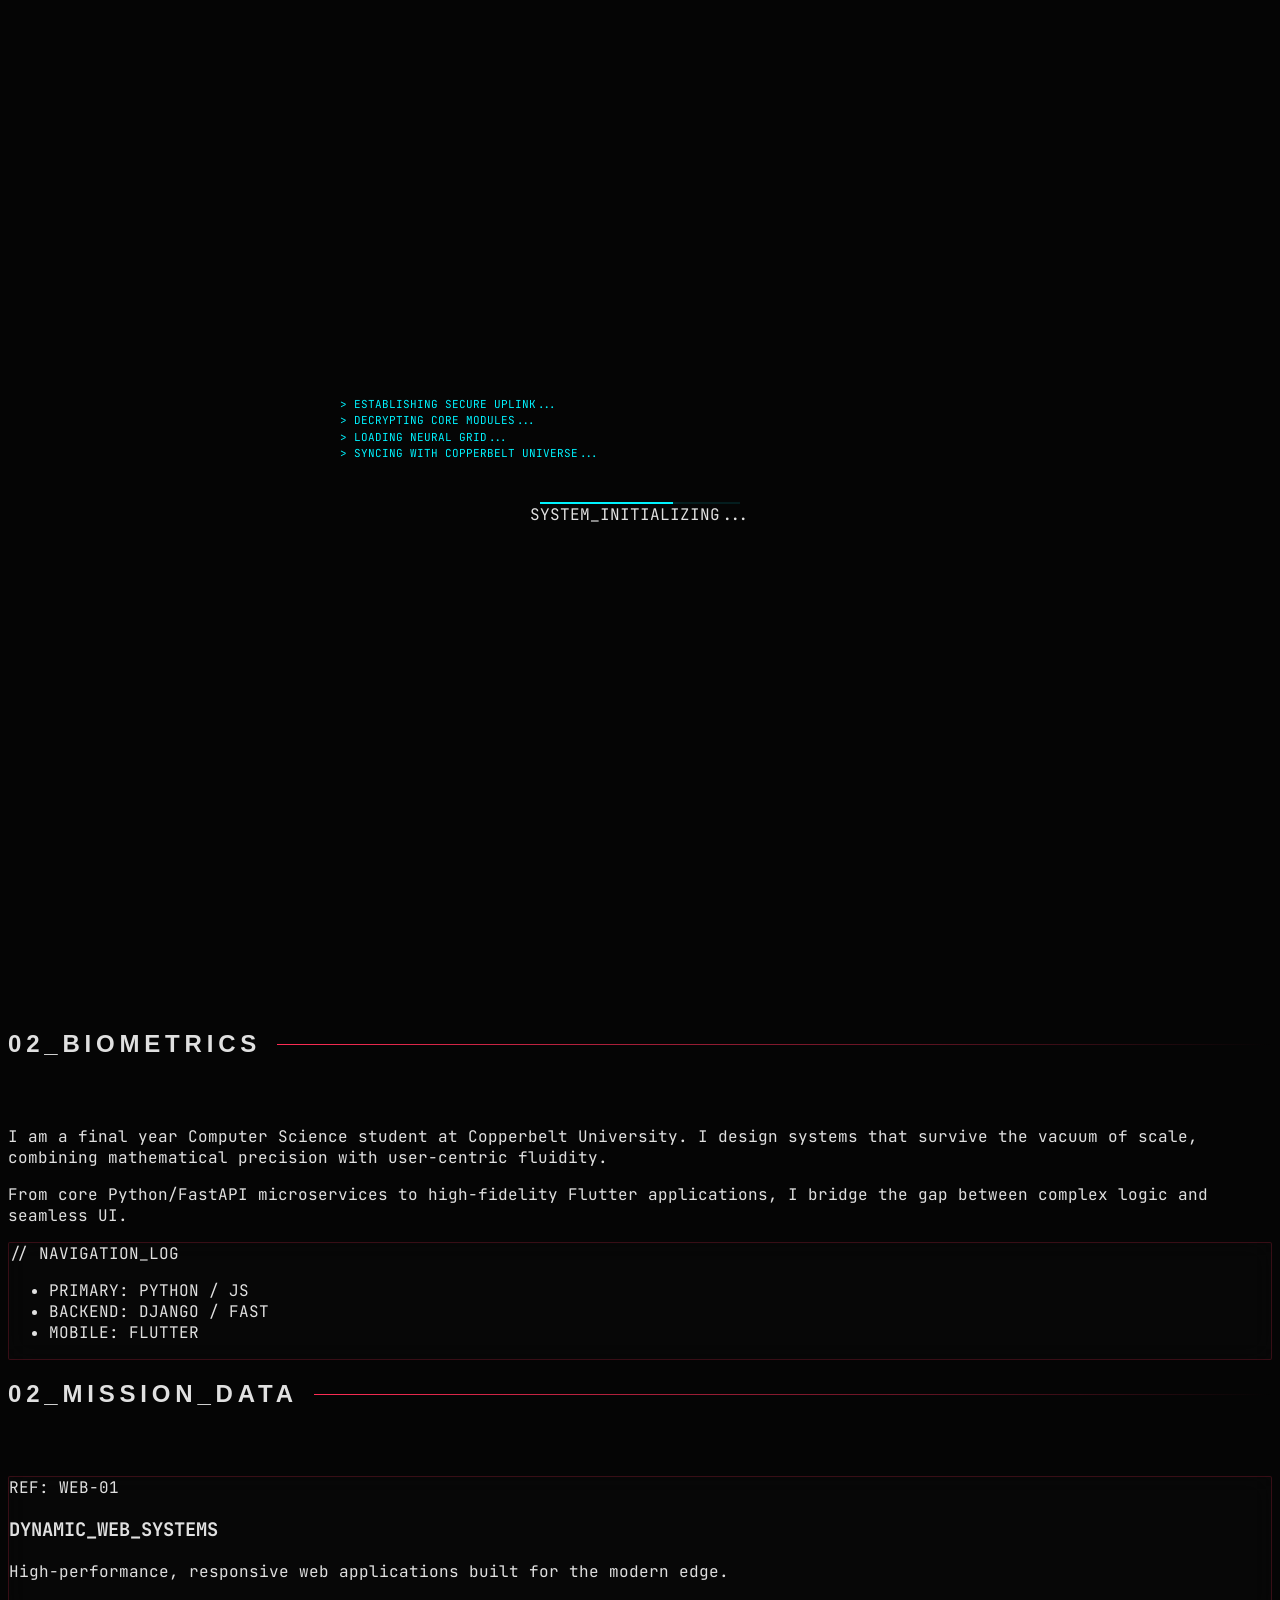
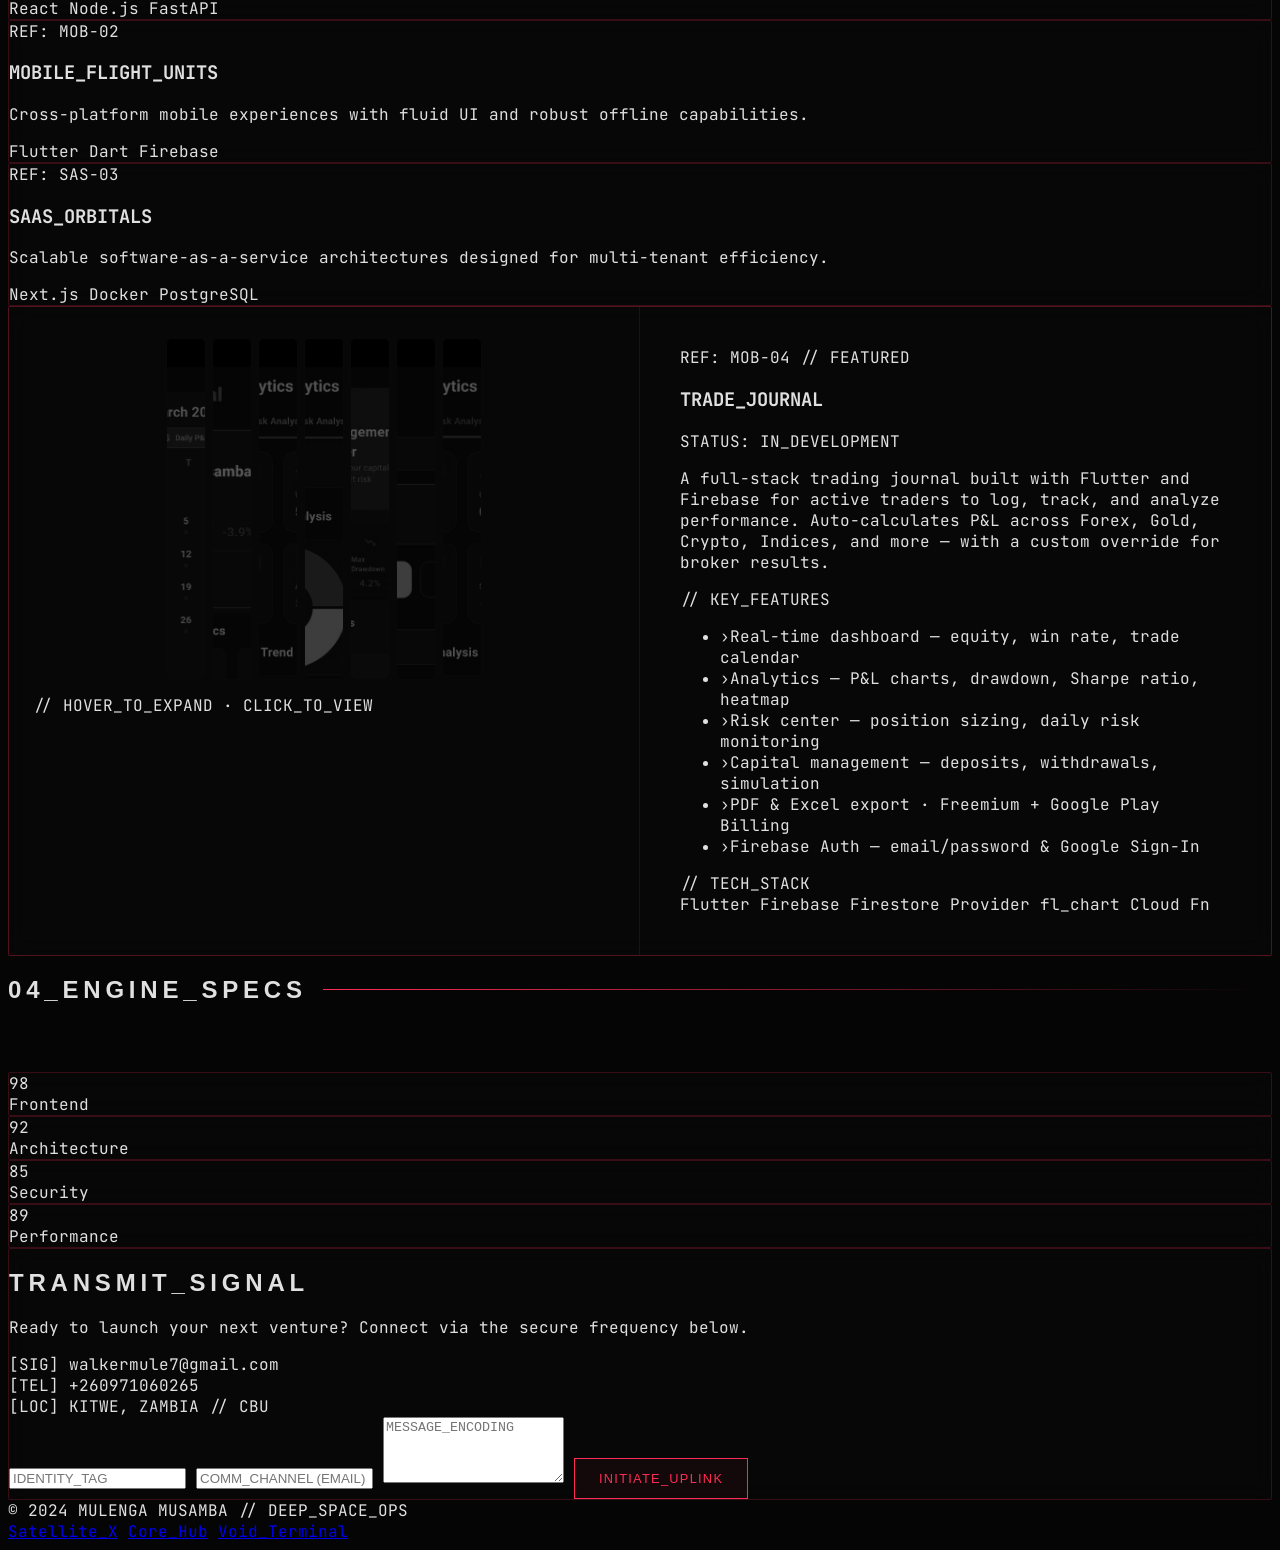
==== index.html @ ce391b97 "updated" ====
<!DOCTYPE html>
<html lang="en">

<head>
    <meta charset="UTF-8">
    <meta name="viewport" content="width=device-width, initial-scale=1.0">
    <title>MULENGA MUSAMBA // PORTFOLIO</title>
    <meta name="description" content="Portfolio of Mulenga Musamba, a Final Year Computer Science Student at Copperbelt University specializing in Web Apps, Mobile Apps, and SaaS.">
    <meta name="keywords" content="Mulenga Musamba, Software Engineer, Copperbelt University, Computer Science, Web Development, Mobile Apps, SaaS, Zambia">
    
    <!-- Open Graph / social sharing -->
    <meta property="og:type" content="website">
    <meta property="og:url" content="https://mulenga-musamba.com/">
    <meta property="og:title" content="MULENGA MUSAMBA // PORTFOLIO">
    <meta property="og:description" content="Final Year CS Student at CBU. Builder of Web Apps, Mobile Apps, and SaaS.">
    <meta property="og:image" content="favicon.png">

    <!-- Favicon -->
    <link rel="icon" type="image/png" href="favicon.png">

    <script src="https://cdn.tailwindcss.com"></script>
    <link
        href="https://fonts.googleapis.com/css2?family=JetBrains+Mono:wght@300;400;700&family=Syncopate:wght@400;700&display=swap"
        rel="stylesheet">
    <!-- Icons -->
    <script src="https://cdnjs.cloudflare.com/ajax/libs/font-awesome/6.4.0/js/all.min.js"></script>
    <link rel="stylesheet" href="styles.css">
</head>

<body class="selection:bg-red-500 selection:text-white">
    <!-- Boot Sequence / Loading Screen -->
    <div id="boot-screen">
        <div class="boot-log" id="boot-log"></div>
        <div class="boot-progress">
            <div class="boot-progress-bar" id="boot-progress-bar"></div>
        </div>
        <div class="text-[10px] text-accent mt-4 tracking-[0.3em] font-bold">SYSTEM_INITIALIZING...</div>
    </div>

    <canvas id="space-canvas"></canvas>
    <div id="mouse-glow"></div>
    <div class="crt-overlay"></div>

    <!-- Layout Container -->
    <div class="flex">

        <!-- Sidebar Navigation -->
        <aside
            class="nav-sidebar fixed left-0 top-0 h-screen w-20 flex flex-col items-center py-12 border-r border-white/5 z-50 bg-black/40 backdrop-blur-md">
            <div class="mb-20 text-accent font-bold text-xl tracking-tighter">MM</div>
            <nav class="flex flex-col gap-12 rotate-[-90deg] origin-center mt-20">
                <a href="#home" class="nav-link active">START</a>
                <a href="#tools" class="nav-link">TECH</a>
                <a href="#about" class="nav-link">INFO</a>
                <a href="#projects" class="nav-link">WORK</a>
                <a href="#contact" class="nav-link">PING</a>
            </nav>
        </aside>

        <!-- Mobile Floating Pill Nav (visible only on small screens) -->
        <nav class="mobile-nav" aria-label="Mobile navigation">
            <a href="#tools" class="mobile-nav-link" aria-label="Tech Stack">TECH</a>
            <a href="#about" class="mobile-nav-link" aria-label="About">INFO</a>
            <a href="#projects" class="mobile-nav-link" aria-label="Projects">WORK</a>
            <a href="#contact" class="mobile-nav-link" aria-label="Contact">PING</a>
        </nav>

        <!-- Main Content -->
        <main class="flex-1 ml-0 md:ml-20 px-6 md:px-20 relative">

            <!-- Hero -->
            <section id="home" class="min-h-screen flex flex-col justify-center max-w-4xl">
                <div class="mb-4 text-accent text-sm tracking-widest animate-pulse-slow font-bold">
                    [ SPACE_ARCHIVE_ESTABLISHED ]
                </div>
                <h1 class="text-5xl md:text-7xl font-bold mb-4 leading-tight glitch-text">
                    MULENGA <br />
                    MUSAMBA
                </h1>
                <h2 class="text-xl md:text-3xl text-accent font-mono mb-10 tracking-[0.3em]">
                    // SOFTWARE ENGINEER
                </h2>
                <p class="text-xl text-gray-400 max-w-xl mb-10 font-light leading-relaxed">
                    Final year <span class="text-white">Computer Science student</span> at Copperbelt University. 
                    Architecting <span class="text-white">robust digital systems</span> across the cosmic void.
                </p>
                <div class="flex flex-wrap gap-6 items-center">
                    <button onclick="warpSpeed()" class="neon-button" aria-label="Warp speed to work section">WARP_TO_WORK</button>
                    <a href="resume.pdf" download class="border border-accent/30 px-6 py-2 text-xs font-bold tracking-widest text-accent hover:bg-accent/10 transition-all" aria-label="Download CV">CV_DOWNLOAD</a>
                    <div class="text-[10px] text-gray-500 font-mono tracking-widest uppercase">
                        Vessel: Voyager-01 <br />
                        Status: Cruising
                    </div>
                </div>
            </section>

            <!-- Tools & Tech Honeycomb Section -->
            <section id="tools" class="py-40">
                <div class="section-header">
                    <h2 class="text-xl">01_TECH_STACK</h2>
                    <div></div>
                </div>

                <div class="honeycomb-container">
                    <div class="honeycomb-grid">
                        <!-- Row 1 -->
                        <div class="hex-item">
                            <div class="hex-content">
                                <i class="fa-solid fa-mobile-screen-button"></i>
                                <span class="hex-label">Flutter</span>
                            </div>
                        </div>
                        <div class="hex-item">
                            <div class="hex-content">
                                <i class="fa-brands fa-python"></i>
                                <span class="hex-label">Python</span>
                            </div>
                        </div>
                        <div class="hex-item">
                            <div class="hex-content">
                                <i class="fa-solid fa-bolt"></i>
                                <span class="hex-label">FastAPI</span>
                            </div>
                        </div>
                        <div class="hex-item">
                            <div class="hex-content">
                                <i class="fa-solid fa-leaf"></i>
                                <span class="hex-label">Django</span>
                            </div>
                        </div>
                        <!-- Row 2 -->
                        <div class="hex-item">
                            <div class="hex-content">
                                <i class="fa-brands fa-js"></i>
                                <span class="hex-label">JS</span>
                            </div>
                        </div>
                        <div class="hex-item">
                            <div class="hex-content">
                                <i class="fa-brands fa-php"></i>
                                <span class="hex-label">PHP</span>
                            </div>
                        </div>
                        <div class="hex-item">
                            <div class="hex-content">
                                <i class="fa-brands fa-java"></i>
                                <span class="hex-label">Java</span>
                            </div>
                        </div>
                        <div class="hex-item">
                            <div class="hex-content">
                                <i class="fa-solid fa-circle-nodes"></i>
                                <span class="hex-label">G_QL</span>
                            </div>
                        </div>
                    </div>
                </div>
            </section>

            <!-- About / Biometrics -->
            <section id="about" class="py-40 max-w-4xl">
                <div class="section-header">
                    <h2 class="text-xl">02_BIOMETRICS</h2>
                    <div></div>
                </div>
                <div class="grid md:grid-cols-2 gap-16">
                    <div class="space-y-8 text-gray-300 text-lg font-light leading-relaxed">
                        <p>
                            I am a <span class="text-accent">final year Computer Science student</span> at Copperbelt University. 
                            I design systems that survive the vacuum of scale, combining mathematical precision 
                            with user-centric fluidity.
                        </p>
                        <p>
                            From core <span class="text-white">Python/FastAPI</span> microservices to high-fidelity 
                            <span class="text-white">Flutter</span> applications, I bridge the gap between complex 
                            logic and seamless UI.
                        </p>
                    </div>
                    <div class="glass-panel p-8 border-l-2 border-accent">
                        <div class="text-xs text-accent mb-6 font-bold tracking-widest">// NAVIGATION_LOG</div>
                        <ul class="space-y-6 font-mono text-xs">
                            <li class="flex justify-between border-b border-white/5 pb-2">
                                <span class="text-gray-500">PRIMARY:</span>
                                <span class="text-white">PYTHON / JS</span>
                            </li>
                            <li class="flex justify-between border-b border-white/5 pb-2">
                                <span class="text-gray-500">BACKEND:</span>
                                <span class="text-accent">DJANGO / FAST</span>
                            </li>
                            <li class="flex justify-between border-b border-white/5 pb-2">
                                <span class="text-gray-500">MOBILE:</span>
                                <span>FLUTTER</span>
                            </li>
                        </ul>
                    </div>
                </div>
            </section>

            <!-- Projects -->
            <section id="projects" class="py-40">
                <div class="section-header">
                    <h2 class="text-xl">02_MISSION_DATA</h2>
                    <div></div>
                </div>
                <div class="grid md:grid-cols-2 lg:grid-cols-3 gap-8">
                    <!-- Project 1: Web Apps -->
                    <div class="glass-panel p-8 group relative overflow-hidden">
                        <div class="absolute -right-4 -top-4 w-24 h-24 bg-accent/5 rounded-full blur-2xl group-hover:bg-accent/20 transition-all"></div>
                        <div class="text-[10px] text-accent font-bold mb-12">REF: WEB-01</div>
                        <h3 class="text-white mb-3 text-xl font-bold tracking-tight">DYNAMIC_WEB_SYSTEMS</h3>
                        <p class="text-sm text-gray-400 mb-8 leading-relaxed">High-performance, responsive web applications built for the modern edge.</p>
                        <div class="flex gap-4 text-[9px] font-bold text-gray-500 uppercase tracking-widest">
                            <span>React</span> <span>Node.js</span> <span>FastAPI</span>
                        </div>
                    </div>

                    <!-- Project 2: Mobile Apps -->
                    <div class="glass-panel p-8 group relative overflow-hidden">
                        <div class="absolute -right-4 -top-4 w-24 h-24 bg-accent/5 rounded-full blur-2xl group-hover:bg-accent/20 transition-all"></div>
                        <div class="text-[10px] text-accent font-bold mb-12">REF: MOB-02</div>
                        <h3 class="text-white mb-3 text-xl font-bold tracking-tight">MOBILE_FLIGHT_UNITS</h3>
                        <p class="text-sm text-gray-400 mb-8 leading-relaxed">Cross-platform mobile experiences with fluid UI and robust offline capabilities.</p>
                        <div class="flex gap-4 text-[9px] font-bold text-gray-500 uppercase tracking-widest">
                            <span>Flutter</span> <span>Dart</span> <span>Firebase</span>
                        </div>
                    </div>

                    <!-- Project 3: SaaS -->
                    <div class="glass-panel p-8 group relative overflow-hidden">
                        <div class="absolute -right-4 -top-4 w-24 h-24 bg-accent/5 rounded-full blur-2xl group-hover:bg-accent/20 transition-all"></div>
                        <div class="text-[10px] text-accent font-bold mb-12">REF: SAS-03</div>
                        <h3 class="text-white mb-3 text-xl font-bold tracking-tight">SAAS_ORBITALS</h3>
                        <p class="text-sm text-gray-400 mb-8 leading-relaxed">Scalable software-as-a-service architectures designed for multi-tenant efficiency.</p>
                        <div class="flex gap-4 text-[9px] font-bold text-gray-500 uppercase tracking-widest">
                            <span>Next.js</span> <span>Docker</span> <span>PostgreSQL</span>
                        </div>
                    </div>
                </div>

                <!-- TradeJournal Featured Project -->
                <div class="glass-panel mt-12 relative overflow-hidden trade-journal-card">
                    <div class="absolute -right-8 -top-8 w-48 h-48 bg-accent/5 rounded-full blur-3xl"></div>
                    <div class="tj-layout">
                        <!-- Wave Gallery -->
                        <div class="tj-gallery-col">
                            <div class="tj-gallery-wrapper">
                                <div class="tj-gallery-container" id="tj-gallery">
                                    <div class="tj-item"><img src="TradeJournal project/WhatsApp Image 2026-03-15 at 1.21.07 AM (1).jpeg" alt="TradeJournal screen 1"></div>
                                    <div class="tj-item"><img src="TradeJournal project/WhatsApp Image 2026-03-15 at 1.21.07 AM.jpeg" alt="TradeJournal screen 2"></div>
                                    <div class="tj-item"><img src="TradeJournal project/WhatsApp Image 2026-03-15 at 1.21.08 AM (1).jpeg" alt="TradeJournal screen 3"></div>
                                    <div class="tj-item"><img src="TradeJournal project/WhatsApp Image 2026-03-15 at 1.21.08 AM (2).jpeg" alt="TradeJournal screen 4"></div>
                                    <div class="tj-item"><img src="TradeJournal project/WhatsApp Image 2026-03-15 at 1.21.08 AM.jpeg" alt="TradeJournal screen 5"></div>
                                    <div class="tj-item"><img src="TradeJournal project/WhatsApp Image 2026-03-15 at 1.21.09 AM (1).jpeg" alt="TradeJournal screen 6"></div>
                                    <div class="tj-item"><img src="TradeJournal project/WhatsApp Image 2026-03-15 at 1.21.09 AM.jpeg" alt="TradeJournal screen 7"></div>
                                </div>
                                <p class="text-[9px] text-gray-600 font-mono tracking-widest text-center pb-2">// HOVER_TO_EXPAND · CLICK_TO_VIEW</p>
                            </div>
                        </div>
                        <!-- Info Panel -->
                        <div class="tj-info-col">
                            <div class="text-[10px] text-accent font-bold mb-2 tracking-widest">REF: MOB-04 // FEATURED</div>
                            <h3 class="text-white text-2xl font-bold tracking-tight mb-1">TRADE_JOURNAL</h3>
                            <div class="text-[9px] text-accent/50 font-mono tracking-widest mb-5">STATUS: IN_DEVELOPMENT</div>
                            <p class="text-sm text-gray-400 leading-relaxed mb-6">
                                A full-stack trading journal built with Flutter and Firebase for active traders to log, track, and analyze performance. Auto-calculates P&amp;L across Forex, Gold, Crypto, Indices, and more — with a custom override for broker results.
                            </p>
                            <!-- Key features -->
                            <div class="text-[10px] text-accent font-bold tracking-widest mb-3">// KEY_FEATURES</div>
                            <ul class="space-y-2 text-[11px] text-gray-400 font-mono mb-6">
                                <li><span class="text-accent mr-2">›</span>Real-time dashboard — equity, win rate, trade calendar</li>
                                <li><span class="text-accent mr-2">›</span>Analytics — P&amp;L charts, drawdown, Sharpe ratio, heatmap</li>
                                <li><span class="text-accent mr-2">›</span>Risk center — position sizing, daily risk monitoring</li>
                                <li><span class="text-accent mr-2">›</span>Capital management — deposits, withdrawals, simulation</li>
                                <li><span class="text-accent mr-2">›</span>PDF &amp; Excel export · Freemium + Google Play Billing</li>
                                <li><span class="text-accent mr-2">›</span>Firebase Auth — email/password &amp; Google Sign-In</li>
                            </ul>
                            <!-- Tech stack -->
                            <div class="text-[10px] text-accent font-bold tracking-widest mb-3">// TECH_STACK</div>
                            <div class="flex flex-wrap gap-2">
                                <span class="border border-white/10 px-2 py-1 text-[9px] font-bold text-gray-500 uppercase tracking-widest">Flutter</span>
                                <span class="border border-white/10 px-2 py-1 text-[9px] font-bold text-gray-500 uppercase tracking-widest">Firebase</span>
                                <span class="border border-white/10 px-2 py-1 text-[9px] font-bold text-gray-500 uppercase tracking-widest">Firestore</span>
                                <span class="border border-white/10 px-2 py-1 text-[9px] font-bold text-gray-500 uppercase tracking-widest">Provider</span>
                                <span class="border border-white/10 px-2 py-1 text-[9px] font-bold text-gray-500 uppercase tracking-widest">fl_chart</span>
                                <span class="border border-white/10 px-2 py-1 text-[9px] font-bold text-gray-500 uppercase tracking-widest">Cloud Fn</span>
                            </div>
                        </div>
                    </div>
                </div>

                <!-- Modal -->
                <div id="tj-modal" class="tj-modal-overlay" style="display:none;" onclick="tjCloseModal()">
                    <button class="tj-close-btn" onclick="tjCloseModal()">&#x2715; CLOSE</button>
                    <img id="tj-modal-img" src="" alt="Full screen" class="tj-modal-img">
                </div>
            </section>

            <!-- Skills Metrics -->
            <section id="skills" class="py-40">
                <div class="section-header">
                    <h2 class="text-xl">04_ENGINE_SPECS</h2>
                    <div></div>
                </div>
                <div class="grid grid-cols-2 md:grid-cols-4 gap-8">
                    <div
                        class="glass-panel p-10 flex flex-col items-center justify-center border-b-2 border-b-transparent hover:border-b-accent transition-all">
                        <div class="text-3xl font-bold text-white mb-2">98</div>
                        <div class="text-[10px] tracking-widest text-accent uppercase font-bold">Frontend</div>
                    </div>
                    <div
                        class="glass-panel p-10 flex flex-col items-center justify-center border-b-2 border-b-transparent hover:border-b-accent transition-all">
                        <div class="text-3xl font-bold text-white mb-2">92</div>
                        <div class="text-[10px] tracking-widest text-accent uppercase font-bold">Architecture</div>
                    </div>
                    <div
                        class="glass-panel p-10 flex flex-col items-center justify-center border-b-2 border-b-transparent hover:border-b-accent transition-all">
                        <div class="text-3xl font-bold text-white mb-2">85</div>
                        <div class="text-[10px] tracking-widest text-accent uppercase font-bold">Security</div>
                    </div>
                    <div
                        class="glass-panel p-10 flex flex-col items-center justify-center border-b-2 border-b-transparent hover:border-b-accent transition-all">
                        <div class="text-3xl font-bold text-white mb-2">89</div>
                        <div class="text-[10px] tracking-widest text-accent uppercase font-bold">Performance</div>
                    </div>
                </div>
            </section>

            <!-- Contact -->
            <section id="contact" class="py-40 mb-20">
                <div class="glass-panel p-12 md:p-20 relative border-t-2 border-t-accent">
                    <div class="grid md:grid-cols-2 gap-16">
                        <div>
                            <h2 class="text-3xl font-bold mb-6">TRANSMIT_SIGNAL</h2>
                            <p class="text-gray-400 font-light mb-12 text-lg">
                                Ready to launch your next venture? Connect via the secure frequency below.
                            </p>
                            <div class="space-y-6 font-mono text-sm">
                                <div class="flex items-center gap-4">
                                    <span class="text-accent">[SIG]</span>
                                    <span>walkermule7@gmail.com</span>
                                </div>
                                <div class="flex items-center gap-4">
                                    <span class="text-accent">[TEL]</span>
                                    <span>+260971060265</span>
                                </div>
                                <div class="flex items-center gap-4">
                                    <span class="text-accent">[LOC]</span>
                                    <span>KITWE, ZAMBIA // CBU</span>
                                </div>
                                <div class="pt-4 flex gap-6">
                                    <a href="https://github.com/GhostZero7" target="_blank" rel="noopener noreferrer" class="text-gray-500 hover:text-accent transition-colors"><i class="fa-brands fa-github text-lg"></i></a>
                                    <a href="#" class="text-gray-500 hover:text-accent transition-colors"><i class="fa-brands fa-linkedin text-lg"></i></a>
                                </div>
                            </div>
                        </div>
                        <form action="https://formspree.io/f/xwvroyzl" method="POST" class="space-y-6">
                            <input type="text" name="name" placeholder="IDENTITY_TAG" required
                                class="w-full bg-white/5 border border-white/10 p-4 text-sm focus:border-accent outline-none transition-all focus:bg-white/10" aria-label="Your Name">
                            <input type="email" name="email" placeholder="COMM_CHANNEL (EMAIL)" required
                                class="w-full bg-white/5 border border-white/10 p-4 text-sm focus:border-accent outline-none transition-all focus:bg-white/10" aria-label="Your Email">
                            <textarea name="message" placeholder="MESSAGE_ENCODING" rows="4" required
                                class="w-full bg-white/5 border border-white/10 p-4 text-sm focus:border-accent outline-none transition-all focus:bg-white/10" aria-label="Your Message"></textarea>
                            <button type="submit" class="neon-button w-full font-bold">INITIATE_UPLINK</button>
                        </form>
                    </div>
                </div>
            </section>

            <footer
                class="py-12 border-t border-white/10 flex flex-col md:flex-row justify-between items-center gap-6 text-[10px] text-gray-500 font-mono tracking-[0.3em] uppercase">
                <div>&copy; 2024 MULENGA MUSAMBA // DEEP_SPACE_OPS</div>
                <div class="flex gap-10">
                    <a href="#" class="hover:text-accent transition-colors">Satellite_X</a>
                    <a href="#" class="hover:text-accent transition-colors">Core_Hub</a>
                    <a href="#" class="hover:text-accent transition-colors">Void_Terminal</a>
                </div>
            </footer>
        </main>
    </div>

    <script src="script.js"></script>
</body>

</html>
---- styles.css ----
/* Custom Scrollbar */
::-webkit-scrollbar {
    width: 6px;
}

::-webkit-scrollbar-track {
    background: #050505;
}

::-webkit-scrollbar-thumb {
    background: #00f3ff;
    box-shadow: 0 0 10px #00f3ff;
}

::-webkit-scrollbar-thumb:hover {
    background: #0088ff;
}

/* Loading Screen / Boot Sequence */
#boot-screen {
    position: fixed;
    inset: 0;
    background: #050505;
    z-index: 9999;
    display: flex;
    flex-direction: column;
    align-items: center;
    justify-content: center;
    font-family: 'JetBrains Mono', monospace;
    overflow: hidden;
}

.boot-log {
    width: 100%;
    max-width: 600px;
    padding: 20px;
    color: #00f3ff;
    font-size: 11px;
    line-height: 1.5;
    text-transform: uppercase;
}

.boot-cursor {
    display: inline-block;
    width: 8px;
    height: 15px;
    background: #00f3ff;
    margin-left: 5px;
    animation: blink 0.8s infinite;
}

@keyframes blink {
    0%, 100% { opacity: 1; }
    50% { opacity: 0; }
}

.boot-progress {
    width: 200px;
    height: 2px;
    background: rgba(0, 243, 255, 0.1);
    margin-top: 20px;
    position: relative;
    overflow: hidden;
}

.boot-progress-bar {
    position: absolute;
    left: 0;
    top: 0;
    height: 100%;
    background: #00f3ff;
    width: 0%;
    transition: width 0.1s linear;
    box-shadow: 0 0 15px #00f3ff;
}

:root {
    --accent: #ff2d55;
    --accent-glow: rgba(255, 45, 85, 0.5);
    --bg: #050505;
    --surface: #0f0f0f;
    --border: rgba(255, 45, 85, 0.2);
    /* Honeycomb sizing variables */
    --hex-width: 100px;
    --hex-height: 110px;
}

body {
    background-color: var(--bg);
    color: #e0e0e0;
    font-family: 'JetBrains Mono', monospace;
    scroll-behavior: smooth;
    overflow-x: hidden;
}

h1,
h2,
.display-font {
    font-family: 'Syncopate', sans-serif;
    text-transform: uppercase;
    letter-spacing: 0.2em;
}

/* Space Canvas Container */
#space-canvas {
    position: fixed;
    top: 0;
    left: 0;
    width: 100%;
    height: 100%;
    z-index: -2;
    pointer-events: none;
}

/* Mouse Glow */
#mouse-glow {
    position: fixed;
    width: 600px;
    height: 600px;
    background: radial-gradient(circle, rgba(255, 45, 85, 0.05) 0%, transparent 70%);
    border-radius: 50%;
    pointer-events: none;
    z-index: -1;
    transform: translate(-50%, -50%);
    transition: width 0.5s, height 0.5s;
}

/* Modern Glassmorphism */
.glass-panel {
    background: rgba(10, 10, 10, 0.4);
    backdrop-filter: blur(12px);
    border: 1px solid var(--border);
    border-radius: 2px;
    transition: all 0.5s cubic-bezier(0.4, 0, 0.2, 1);
}

.glass-panel:hover {
    border-color: var(--accent);
    box-shadow: 0 0 40px rgba(255, 45, 85, 0.15), inset 0 0 20px rgba(255, 45, 85, 0.05);
    background: rgba(20, 20, 20, 0.7);
    transform: translateY(-4px) scale(1.01);
}

/* --- HONEYCOMB CLUSTER LOGIC --- */
.honeycomb-container {
    display: flex;
    justify-content: center;
    align-items: center;
    padding: 80px 0;
    min-height: 400px;
}

.honeycomb-grid {
    display: grid;
    grid-template-columns: repeat(4, var(--hex-width));
    grid-auto-rows: calc(var(--hex-height) * 0.75);
    gap: 10px 5px;
    justify-content: center;
}

.hex-item {
    position: relative;
    width: var(--hex-width);
    height: var(--hex-height);
    clip-path: polygon(50% 0%, 100% 25%, 100% 75%, 50% 100%, 0% 75%, 0% 25%);
    background: rgba(255, 255, 255, 0.03);
    display: flex;
    align-items: center;
    justify-content: center;
    transition: all 0.4s cubic-bezier(0.4, 0, 0.2, 1);
    cursor: pointer;
    border: 1px solid rgba(255, 255, 255, 0.05);
}

/* Hexagon inner border simulation */
.hex-item::after {
    content: '';
    position: absolute;
    inset: 2px;
    background: #080808;
    clip-path: polygon(50% 0%, 100% 25%, 100% 75%, 50% 100%, 0% 75%, 0% 25%);
    z-index: -1;
}

/* Honeycomb offset logic (interlocking) */
.hex-item:nth-child(even) {
    transform: translateY(calc(var(--hex-height) * 0.38));
}

.hex-item:hover {
    transform: scale(1.2) !important;
    background: var(--accent);
    box-shadow: 0 0 30px var(--accent-glow);
    z-index: 50;
}

.hex-content {
    display: flex;
    flex-direction: column;
    align-items: center;
    justify-content: center;
    text-align: center;
    pointer-events: none;
}

.hex-content i,
.hex-content svg {
    font-size: 1.5rem;
    color: #555;
    transition: all 0.3s;
}

.hex-item:hover .hex-content i,
.hex-item:hover .hex-content svg {
    color: white;
    filter: drop-shadow(0 0 8px var(--accent));
}

.hex-label {
    font-size: 0.45rem;
    letter-spacing: 0.15em;
    color: #444;
    font-weight: 900;
    text-transform: uppercase;
    margin-top: 5px;
    transition: color 0.3s;
}

.hex-item:hover .hex-label {
    color: white;
}

/* --- END HONEYCOMB LOGIC --- */

/* CRT Scanline Refinement */
.crt-overlay {
    position: fixed;
    inset: 0;
    background: linear-gradient(rgba(18, 16, 16, 0) 50%, rgba(0, 0, 0, 0.1) 50%);
    background-size: 100% 4px;
    pointer-events: none;
    z-index: 999;
    opacity: 0.4;
}

.nav-link {
    position: relative;
    padding: 0.5rem 1rem;
    color: #555;
    transition: all 0.3s;
    font-size: 0.75rem;
    font-weight: 700;
}

.nav-link:hover,
.nav-link.active {
    color: var(--accent);
    text-shadow: 0 0 10px var(--accent);
}

.nav-link.active::before {
    content: '//';
    position: absolute;
    left: -1rem;
    color: var(--accent);
}

.neon-button {
    padding: 12px 24px;
    border: 1px solid var(--accent);
    background: rgba(255, 45, 85, 0.05);
    color: var(--accent);
    font-size: 0.8rem;
    letter-spacing: 0.1em;
    position: relative;
    overflow: hidden;
    transition: all 0.3s;
    backdrop-filter: blur(4px);
}

.neon-button:hover {
    background: var(--accent);
    color: white;
    box-shadow: 0 0 30px var(--accent-glow);
    transform: translateY(-2px);
}

.section-header {
    display: flex;
    align-items: center;
    gap: 1rem;
    margin-bottom: 3rem;
}

.section-header div {
    flex-grow: 1;
    height: 1px;
    background: linear-gradient(to right, var(--accent), transparent);
}

@keyframes pulse-slow {

    0%,
    100% {
        opacity: 0.3;
    }

    50% {
        opacity: 0.7;
    }
}

@keyframes glitch {
    0% {
        transform: translate(0);
        text-shadow: 0 0 0 transparent;
    }

    2% {
        transform: translate(-2px, 1px);
        text-shadow: 2px 0 var(--accent), -2px 0 #00fff9;
    }

    4% {
        transform: translate(2px, -1px);
        text-shadow: -2px 0 var(--accent), 2px 0 #00fff9;
    }

    6% {
        transform: translate(0);
        text-shadow: 0 0 0 transparent;
    }

    100% {
        transform: translate(0);
        text-shadow: 0 0 0 transparent;
    }
}

.glitch-text {
    animation: glitch 5s infinite;
}

.animate-pulse-slow {
    animation: pulse-slow 4s infinite ease-in-out;
}

/* ============================
   MOBILE FLOATING PILL NAV
   ============================ */
.mobile-nav {
    display: none; /* Hidden on desktop */
}

/* ============================
   RESPONSIVE / MOBILE STYLES
   ============================ */
@media (max-width: 768px) {

    /* Fully hide the sidebar - no residual space */
    .nav-sidebar {
        display: none !important;
    }

    /* Remove the left margin caused by the sidebar */
    main {
        margin-left: 0 !important;
        padding-left: 1.25rem !important;
        padding-right: 1.25rem !important;
        padding-bottom: 100px;
    }

    /* Floating Pill Nav */
    .mobile-nav {
        display: flex;
        position: fixed;
        bottom: 24px;
        left: 50%;
        transform: translateX(-50%);
        z-index: 200;
        background: rgba(10, 10, 10, 0.85);
        backdrop-filter: blur(20px);
        border: 1px solid rgba(255, 45, 85, 0.35);
        border-radius: 50px;
        padding: 10px 20px;
        gap: 6px;
        box-shadow: 0 0 30px rgba(255, 45, 85, 0.15), 0 8px 32px rgba(0,0,0,0.6);
    }

    .mobile-nav-link {
        color: #555;
        font-size: 9px;
        font-weight: 700;
        letter-spacing: 0.15em;
        text-transform: uppercase;
        padding: 6px 12px;
        border-radius: 50px;
        transition: all 0.3s;
        white-space: nowrap;
    }

    .mobile-nav-link.active,
    .mobile-nav-link:hover {
        color: var(--accent);
        background: rgba(255, 45, 85, 0.1);
        text-shadow: 0 0 8px var(--accent);
    }

    /* Hero section */
    section#home {
        padding-top: 60px;
        min-height: 100svh;
    }

    /* Tighten section padding */
    section {
        padding-top: 50px !important;
        padding-bottom: 50px !important;
    }

    /* Scale down hero heading */
    h1.glitch-text {
        font-size: 2.6rem !important;
        line-height: 1.1;
    }

    /* Stack all 2-col grids */
    .grid.md\:grid-cols-2 {
        grid-template-columns: 1fr !important;
        gap: 1.5rem;
    }

    /* Projects: single column */
    .grid.md\:grid-cols-2.lg\:grid-cols-3 {
        grid-template-columns: 1fr !important;
    }

    /* Skills: 2 cols */
    .grid.grid-cols-2.md\:grid-cols-4 {
        grid-template-columns: repeat(2, 1fr);
        gap: 0.75rem;
    }

    /* Honeycomb: 2-col */
    .honeycomb-grid {
        grid-template-columns: repeat(2, var(--hex-width));
        gap: 6px 4px;
    }

    /* Contact: stack */
    .grid.md\:grid-cols-2.gap-16 {
        gap: 1.5rem !important;
    }

    /* Buttons: full width */
    .neon-button {
        width: 100%;
        text-align: center;
    }

    /* Glass panels: tighter padding */
    .glass-panel {
        padding: 1.25rem !important;
    }

    /* Boot log: smaller text */
    .boot-log {
        font-size: 9px;
        padding: 12px;
    }
}

/* ============================
   TRADE JOURNAL WAVE GALLERY
   ============================ */
.trade-journal-card {
    border-color: rgba(255, 45, 85, 0.3);
}

.tj-layout {
    display: grid;
    grid-template-columns: 1fr 1fr;
}

.tj-gallery-col {
    border-right: 1px solid rgba(255, 45, 85, 0.15);
}

.tj-info-col {
    padding: 2.5rem;
    display: flex;
    flex-direction: column;
    justify-content: center;
}

.tj-gallery-wrapper {
    padding: 2rem 1.5rem 0.5rem;
    overflow: hidden;
}

.tj-gallery-container {
    display: flex;
    gap: 6px;
    perspective: 800px;
    transform-style: preserve-3d;
    height: 340px;
    align-items: center;
    justify-content: center;
}

.tj-item {
    position: relative;
    width: 38px;
    height: 100%;
    border-radius: 6px;
    overflow: hidden;
    cursor: pointer;
    flex-shrink: 0;
    filter: grayscale(1) brightness(0.35);
    transform: translateZ(0);
    transition: width 600ms cubic-bezier(0.25, 0.46, 0.45, 0.94),
                transform 600ms cubic-bezier(0.25, 0.46, 0.45, 0.94),
                filter 600ms cubic-bezier(0.25, 0.46, 0.45, 0.94);
    will-change: transform, width, filter;
    border: 1px solid rgba(255, 45, 85, 0.1);
}

.tj-item img {
    width: 280px;
    height: 100%;
    object-fit: cover;
    object-position: top;
    position: absolute;
    left: 50%;
    transform: translateX(-50%);
    pointer-events: none;
}

/* Hovered item */
.tj-item:hover {
    width: 280px;
    filter: grayscale(0) brightness(1);
    transform: translateZ(60px);
    z-index: 100;
    border-color: var(--accent);
    box-shadow: 0 0 30px var(--accent-glow);
}

/* Right neighbor 1 */
.tj-item:hover + .tj-item {
    width: 90px;
    filter: grayscale(0.3) brightness(0.75);
    transform: translateZ(30px);
    z-index: 80;
}

/* Right neighbor 2 */
.tj-item:hover + .tj-item + .tj-item {
    width: 60px;
    filter: grayscale(0.6) brightness(0.55);
    transform: translateZ(15px);
    z-index: 60;
}

/* Left neighbor 1 */
.tj-gallery-container:has(.tj-item:hover) .tj-item:has(+ .tj-item:hover) {
    width: 90px;
    filter: grayscale(0.3) brightness(0.75);
    transform: translateZ(30px);
    z-index: 80;
}

/* Left neighbor 2 */
.tj-gallery-container:has(.tj-item:hover) .tj-item:has(+ .tj-item + .tj-item:hover) {
    width: 60px;
    filter: grayscale(0.6) brightness(0.55);
    transform: translateZ(15px);
    z-index: 60;
}

/* Modal */
.tj-modal-overlay {
    position: fixed;
    inset: 0;
    background: rgba(5, 5, 5, 0.96);
    display: flex;
    align-items: center;
    justify-content: center;
    z-index: 2000;
    cursor: zoom-out;
    animation: fadeIn 0.3s ease-out;
}

.tj-modal-img {
    max-width: 88vw;
    max-height: 88vh;
    object-fit: contain;
    border-radius: 6px;
    border: 1px solid rgba(255, 45, 85, 0.3);
    box-shadow: 0 0 60px rgba(255, 45, 85, 0.2);
    animation: scaleUp 0.4s cubic-bezier(0.34, 1.56, 0.64, 1) forwards;
}

.tj-close-btn {
    position: absolute;
    top: 20px;
    right: 20px;
    background: transparent;
    border: 1px solid var(--accent);
    color: var(--accent);
    padding: 8px 18px;
    font-size: 10px;
    font-family: 'JetBrains Mono', monospace;
    font-weight: 700;
    letter-spacing: 0.15em;
    cursor: pointer;
    transition: all 0.3s;
    z-index: 2001;
}

.tj-close-btn:hover {
    background: var(--accent);
    color: white;
}

@keyframes scaleUp {
    from { transform: scale(0.85); opacity: 0; }
    to   { transform: scale(1);    opacity: 1; }
}

@media (max-width: 768px) {
    .tj-layout {
        grid-template-columns: 1fr;
    }

    .tj-gallery-col {
        border-right: none;
        border-bottom: 1px solid rgba(255, 45, 85, 0.15);
    }

    .tj-info-col {
        padding: 1.5rem;
    }

    .tj-gallery-container {
        height: 220px;
        gap: 4px;
    }

    .tj-item {
        width: 28px;
    }

    .tj-item img {
        width: 200px;
    }

    .tj-item:hover {
        width: 200px;
        transform: translateZ(30px);
    }

    .tj-item:hover + .tj-item { width: 70px; }
    .tj-item:hover + .tj-item + .tj-item { width: 48px; }
}
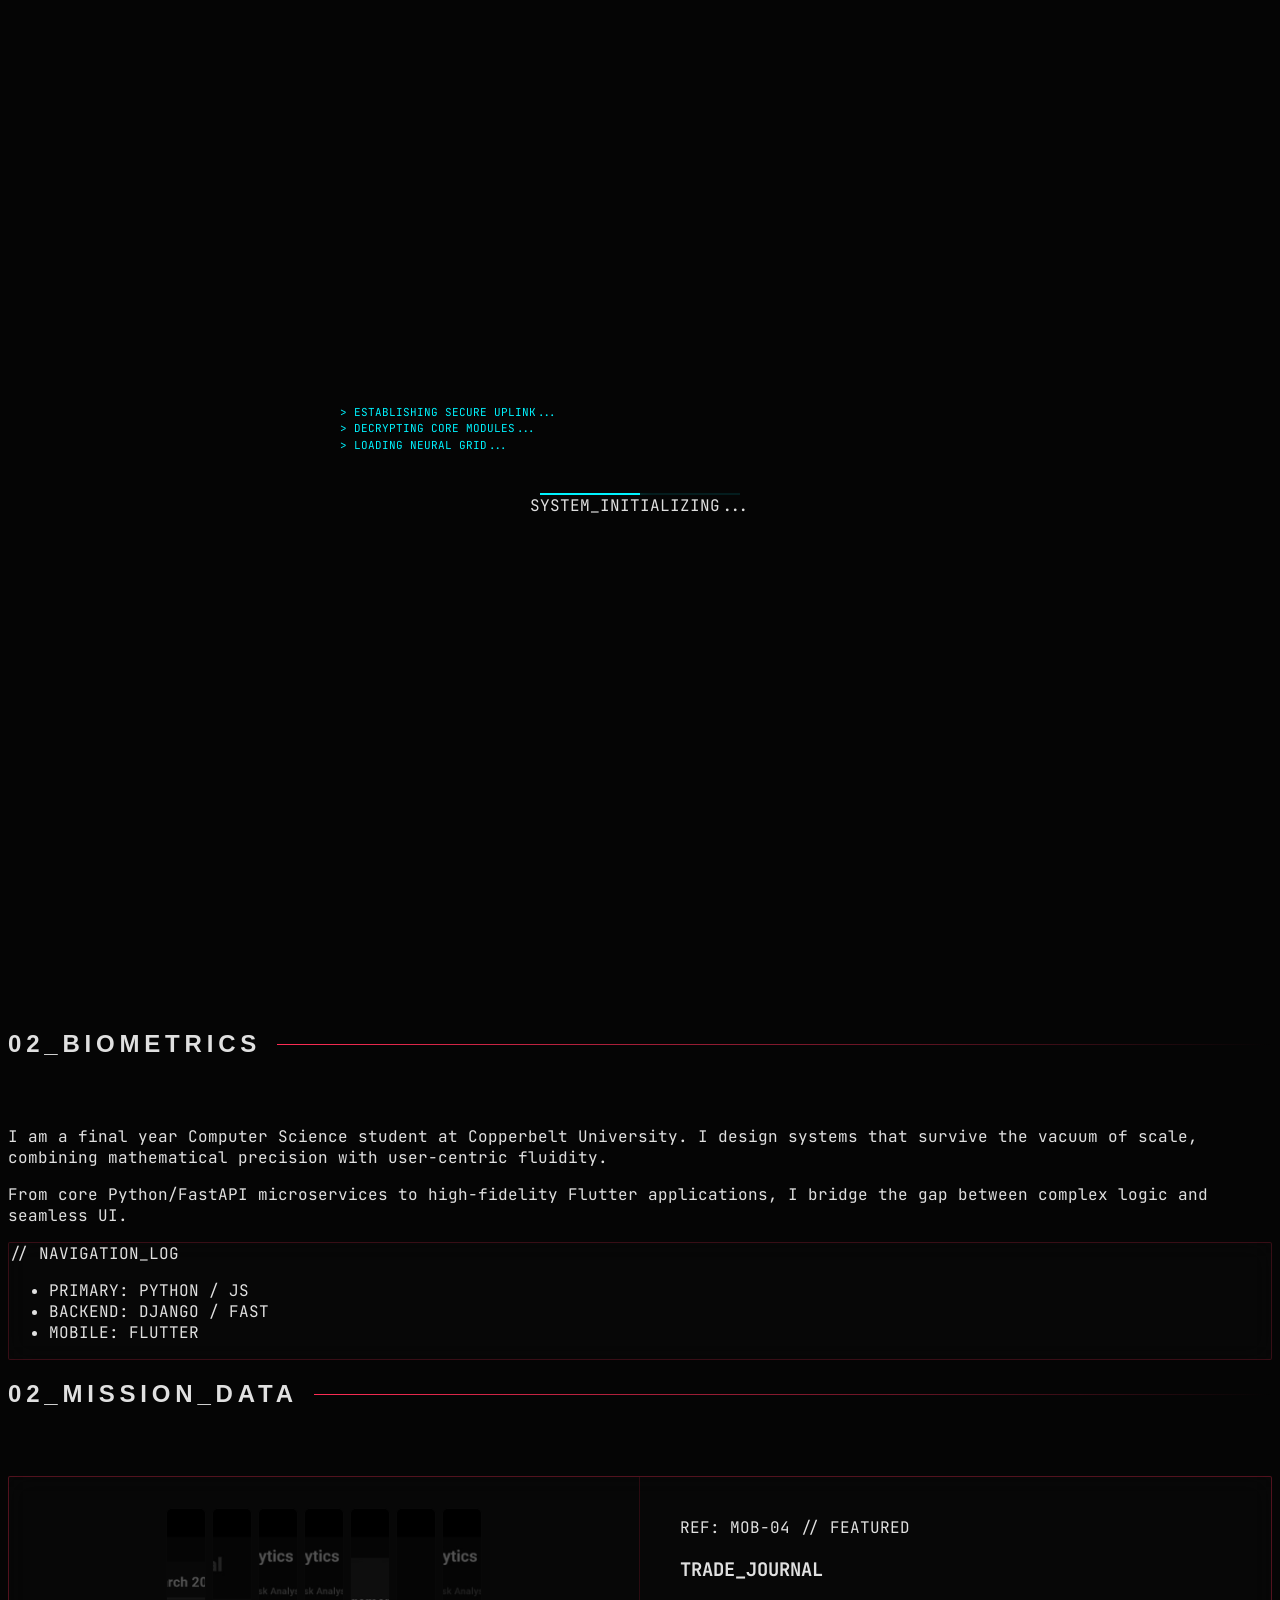
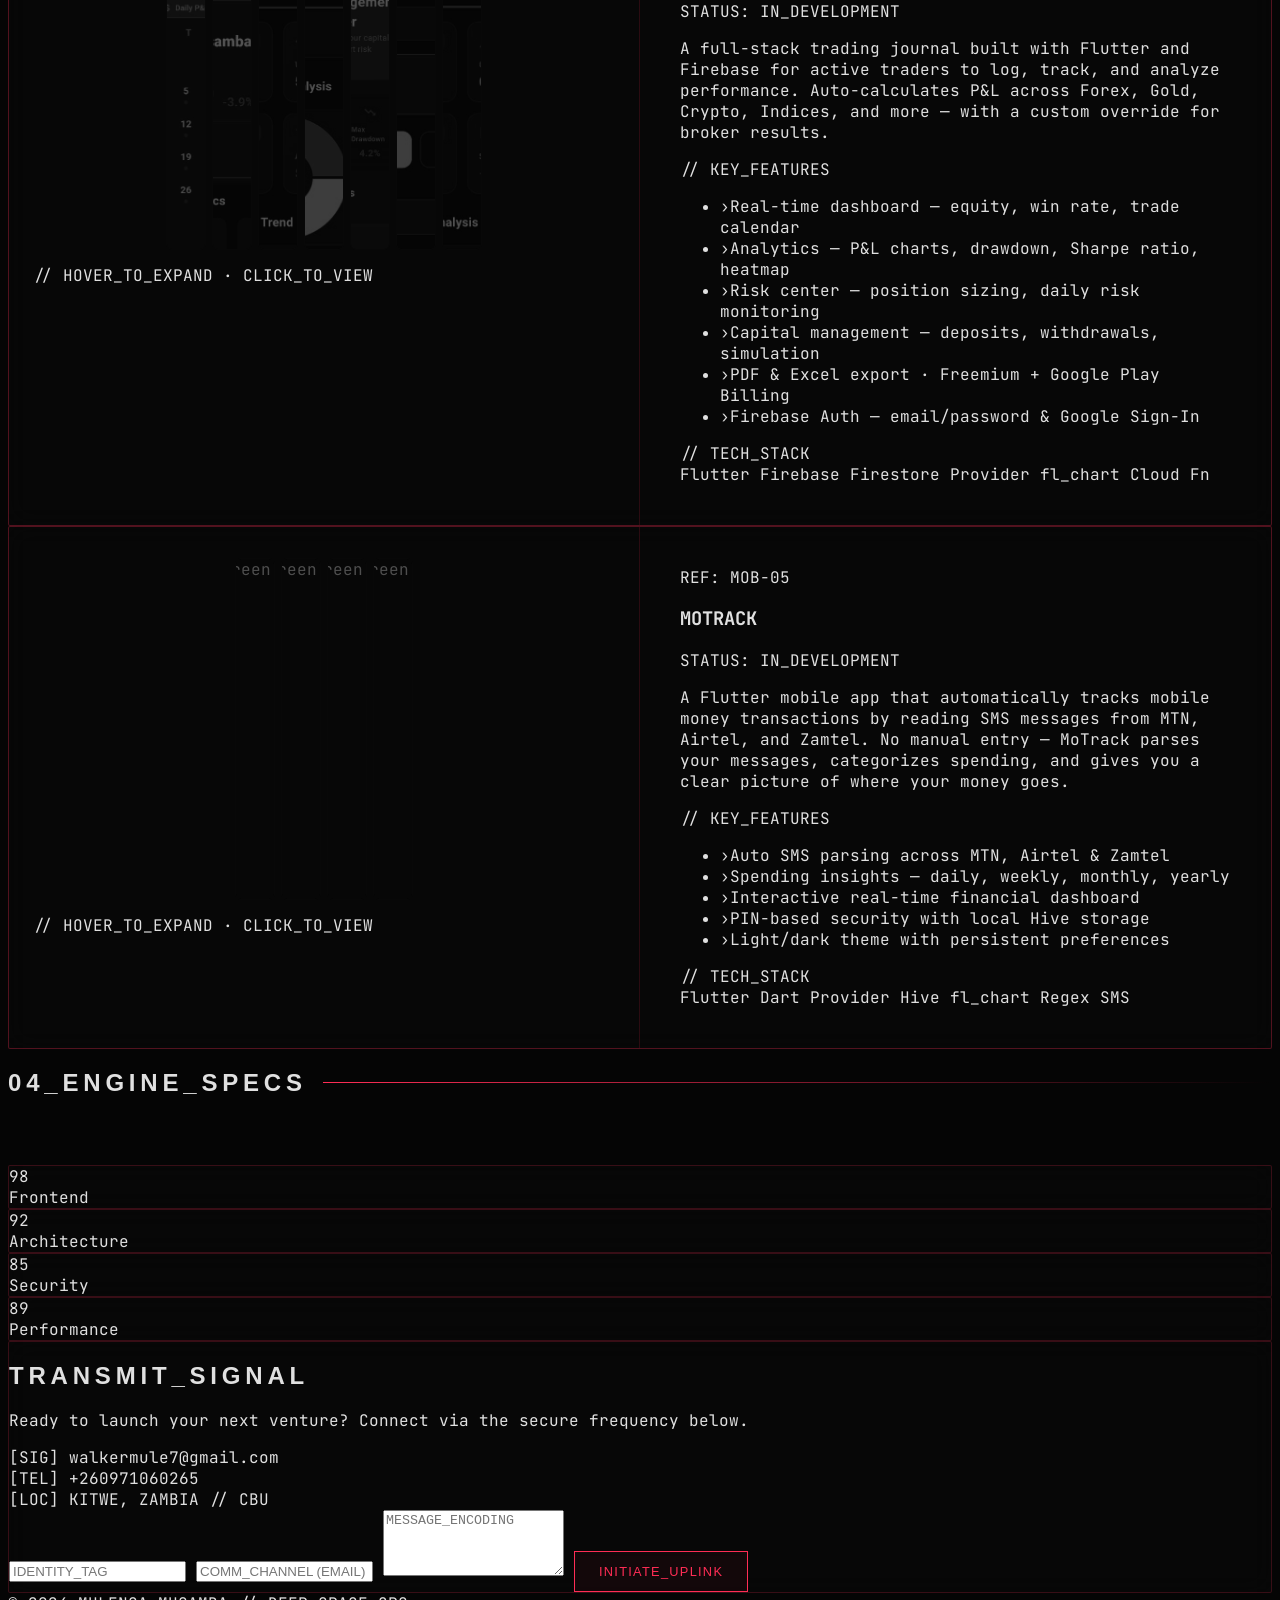
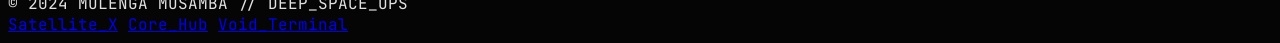
==== commit 358d5d87: "updated" ====
--- a/index.html
+++ b/index.html
@@ -202,43 +202,8 @@
                     <h2 class="text-xl">02_MISSION_DATA</h2>
                     <div></div>
                 </div>
-                <div class="grid md:grid-cols-2 lg:grid-cols-3 gap-8">
-                    <!-- Project 1: Web Apps -->
-                    <div class="glass-panel p-8 group relative overflow-hidden">
-                        <div class="absolute -right-4 -top-4 w-24 h-24 bg-accent/5 rounded-full blur-2xl group-hover:bg-accent/20 transition-all"></div>
-                        <div class="text-[10px] text-accent font-bold mb-12">REF: WEB-01</div>
-                        <h3 class="text-white mb-3 text-xl font-bold tracking-tight">DYNAMIC_WEB_SYSTEMS</h3>
-                        <p class="text-sm text-gray-400 mb-8 leading-relaxed">High-performance, responsive web applications built for the modern edge.</p>
-                        <div class="flex gap-4 text-[9px] font-bold text-gray-500 uppercase tracking-widest">
-                            <span>React</span> <span>Node.js</span> <span>FastAPI</span>
-                        </div>
-                    </div>
-
-                    <!-- Project 2: Mobile Apps -->
-                    <div class="glass-panel p-8 group relative overflow-hidden">
-                        <div class="absolute -right-4 -top-4 w-24 h-24 bg-accent/5 rounded-full blur-2xl group-hover:bg-accent/20 transition-all"></div>
-                        <div class="text-[10px] text-accent font-bold mb-12">REF: MOB-02</div>
-                        <h3 class="text-white mb-3 text-xl font-bold tracking-tight">MOBILE_FLIGHT_UNITS</h3>
-                        <p class="text-sm text-gray-400 mb-8 leading-relaxed">Cross-platform mobile experiences with fluid UI and robust offline capabilities.</p>
-                        <div class="flex gap-4 text-[9px] font-bold text-gray-500 uppercase tracking-widest">
-                            <span>Flutter</span> <span>Dart</span> <span>Firebase</span>
-                        </div>
-                    </div>
-
-                    <!-- Project 3: SaaS -->
-                    <div class="glass-panel p-8 group relative overflow-hidden">
-                        <div class="absolute -right-4 -top-4 w-24 h-24 bg-accent/5 rounded-full blur-2xl group-hover:bg-accent/20 transition-all"></div>
-                        <div class="text-[10px] text-accent font-bold mb-12">REF: SAS-03</div>
-                        <h3 class="text-white mb-3 text-xl font-bold tracking-tight">SAAS_ORBITALS</h3>
-                        <p class="text-sm text-gray-400 mb-8 leading-relaxed">Scalable software-as-a-service architectures designed for multi-tenant efficiency.</p>
-                        <div class="flex gap-4 text-[9px] font-bold text-gray-500 uppercase tracking-widest">
-                            <span>Next.js</span> <span>Docker</span> <span>PostgreSQL</span>
-                        </div>
-                    </div>
-                </div>
-
                 <!-- TradeJournal Featured Project -->
-                <div class="glass-panel mt-12 relative overflow-hidden trade-journal-card">
+                <div class="glass-panel relative overflow-hidden trade-journal-card">
                     <div class="absolute -right-8 -top-8 w-48 h-48 bg-accent/5 rounded-full blur-3xl"></div>
                     <div class="tj-layout">
                         <!-- Wave Gallery -->
@@ -293,6 +258,51 @@
                     <button class="tj-close-btn" onclick="tjCloseModal()">&#x2715; CLOSE</button>
                     <img id="tj-modal-img" src="" alt="Full screen" class="tj-modal-img">
                 </div>
+
+                <!-- MoTrack Project -->
+                <div class="glass-panel mt-8 relative overflow-hidden trade-journal-card">
+                    <div class="absolute -left-8 -top-8 w-48 h-48 bg-accent/5 rounded-full blur-3xl"></div>
+                    <div class="tj-layout">
+                        <!-- Wave Gallery -->
+                        <div class="tj-gallery-col">
+                            <div class="tj-gallery-wrapper">
+                                <div class="tj-gallery-container" id="mt-gallery">
+                                    <div class="tj-item"><img src="motrack/WhatsApp Image 2026-03-15 at 1.59.13 AM.jpeg" alt="MoTrack screen 1"></div>
+                                    <div class="tj-item"><img src="motrack/WhatsApp Image 2026-03-15 at 1.59.14 AM (1).jpeg" alt="MoTrack screen 2"></div>
+                                    <div class="tj-item"><img src="motrack/WhatsApp Image 2026-03-15 at 1.59.14 AM.jpeg" alt="MoTrack screen 3"></div>
+                                    <div class="tj-item"><img src="motrack/WhatsApp Image 2026-03-15 at 1.59.15 AM.jpeg" alt="MoTrack screen 4"></div>
+                                </div>
+                                <p class="text-[9px] text-gray-600 font-mono tracking-widest text-center pb-2">// HOVER_TO_EXPAND · CLICK_TO_VIEW</p>
+                            </div>
+                        </div>
+                        <!-- Info Panel -->
+                        <div class="tj-info-col">
+                            <div class="text-[10px] text-accent font-bold mb-2 tracking-widest">REF: MOB-05</div>
+                            <h3 class="text-white text-2xl font-bold tracking-tight mb-1">MOTRACK</h3>
+                            <div class="text-[9px] text-accent/50 font-mono tracking-widest mb-5">STATUS: IN_DEVELOPMENT</div>
+                            <p class="text-sm text-gray-400 leading-relaxed mb-6">
+                                A Flutter mobile app that automatically tracks mobile money transactions by reading SMS messages from MTN, Airtel, and Zamtel. No manual entry — MoTrack parses your messages, categorizes spending, and gives you a clear picture of where your money goes.
+                            </p>
+                            <div class="text-[10px] text-accent font-bold tracking-widest mb-3">// KEY_FEATURES</div>
+                            <ul class="space-y-2 text-[11px] text-gray-400 font-mono mb-6">
+                                <li><span class="text-accent mr-2">›</span>Auto SMS parsing across MTN, Airtel &amp; Zamtel</li>
+                                <li><span class="text-accent mr-2">›</span>Spending insights — daily, weekly, monthly, yearly</li>
+                                <li><span class="text-accent mr-2">›</span>Interactive real-time financial dashboard</li>
+                                <li><span class="text-accent mr-2">›</span>PIN-based security with local Hive storage</li>
+                                <li><span class="text-accent mr-2">›</span>Light/dark theme with persistent preferences</li>
+                            </ul>
+                            <div class="text-[10px] text-accent font-bold tracking-widest mb-3">// TECH_STACK</div>
+                            <div class="flex flex-wrap gap-2">
+                                <span class="border border-white/10 px-2 py-1 text-[9px] font-bold text-gray-500 uppercase tracking-widest">Flutter</span>
+                                <span class="border border-white/10 px-2 py-1 text-[9px] font-bold text-gray-500 uppercase tracking-widest">Dart</span>
+                                <span class="border border-white/10 px-2 py-1 text-[9px] font-bold text-gray-500 uppercase tracking-widest">Provider</span>
+                                <span class="border border-white/10 px-2 py-1 text-[9px] font-bold text-gray-500 uppercase tracking-widest">Hive</span>
+                                <span class="border border-white/10 px-2 py-1 text-[9px] font-bold text-gray-500 uppercase tracking-widest">fl_chart</span>
+                                <span class="border border-white/10 px-2 py-1 text-[9px] font-bold text-gray-500 uppercase tracking-widest">Regex SMS</span>
+                            </div>
+                        </div>
+                    </div>
+                </div>
             </section>
 
             <!-- Skills Metrics -->
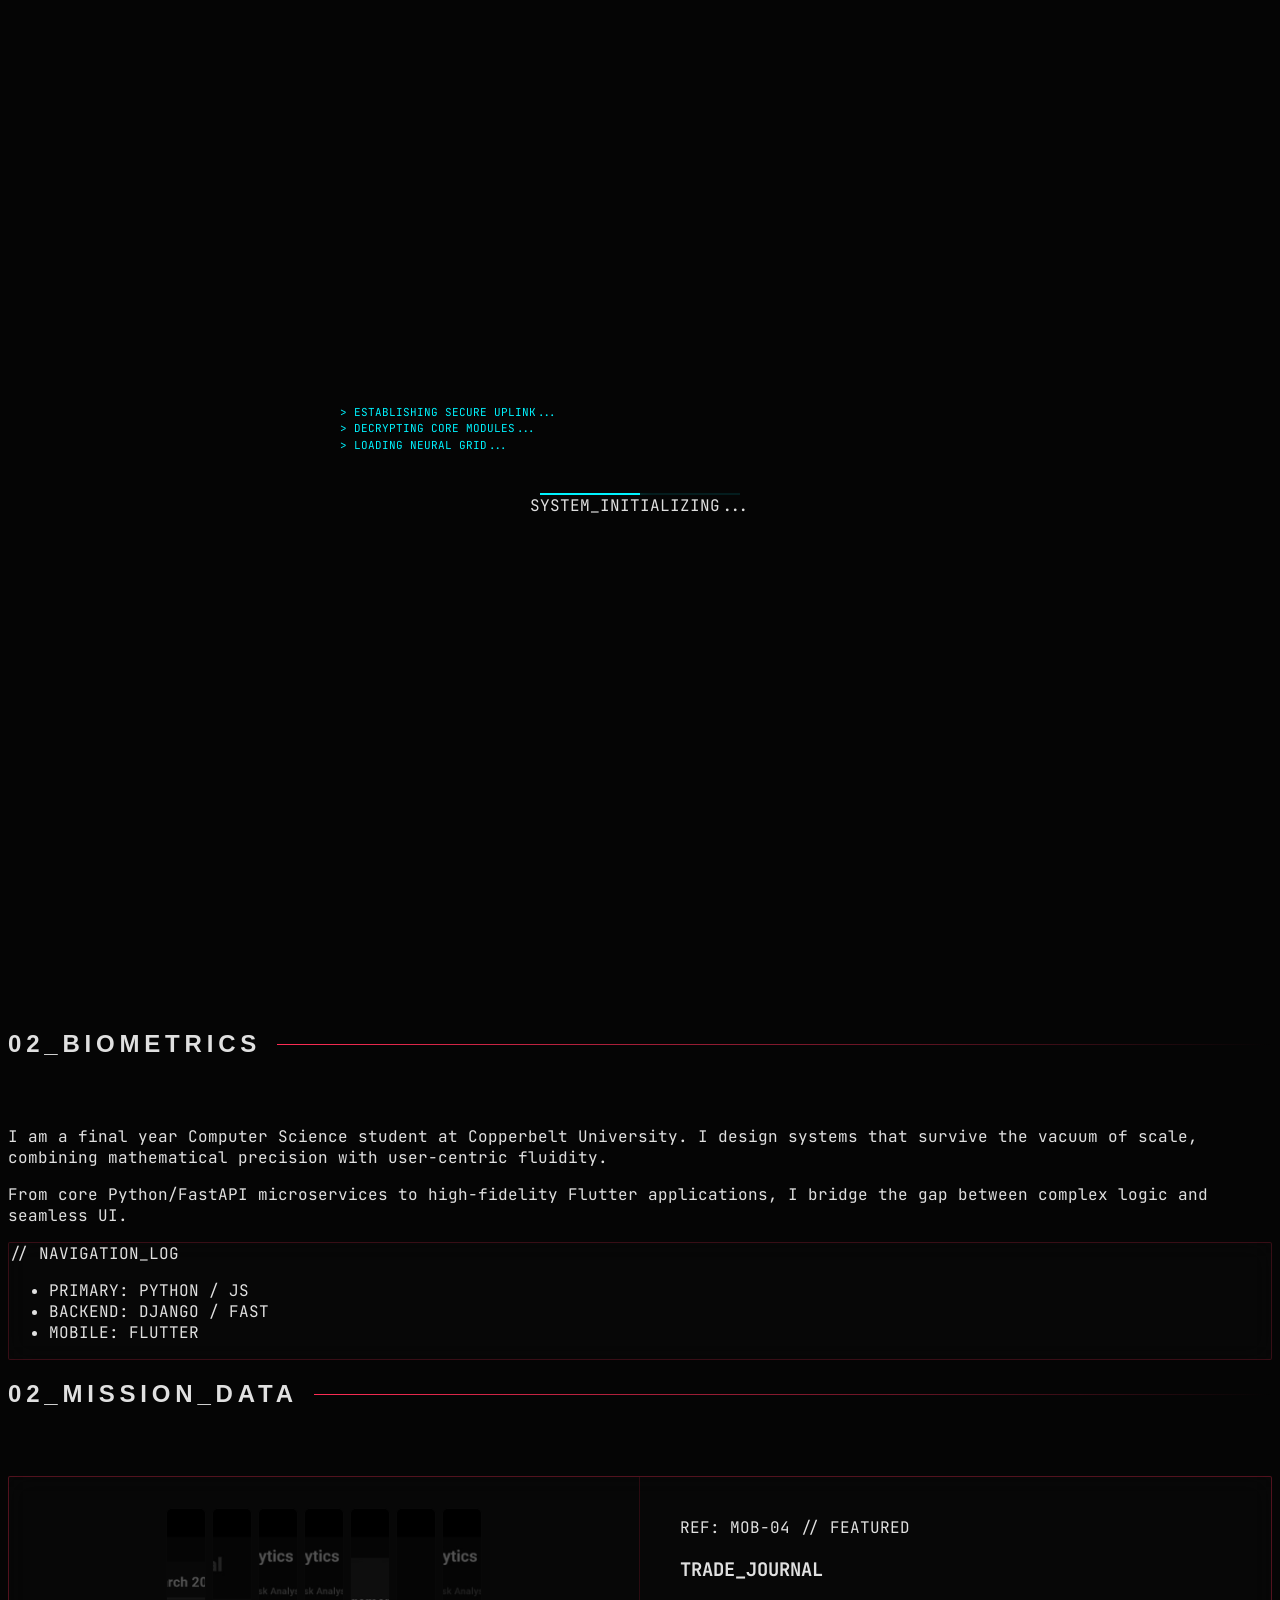
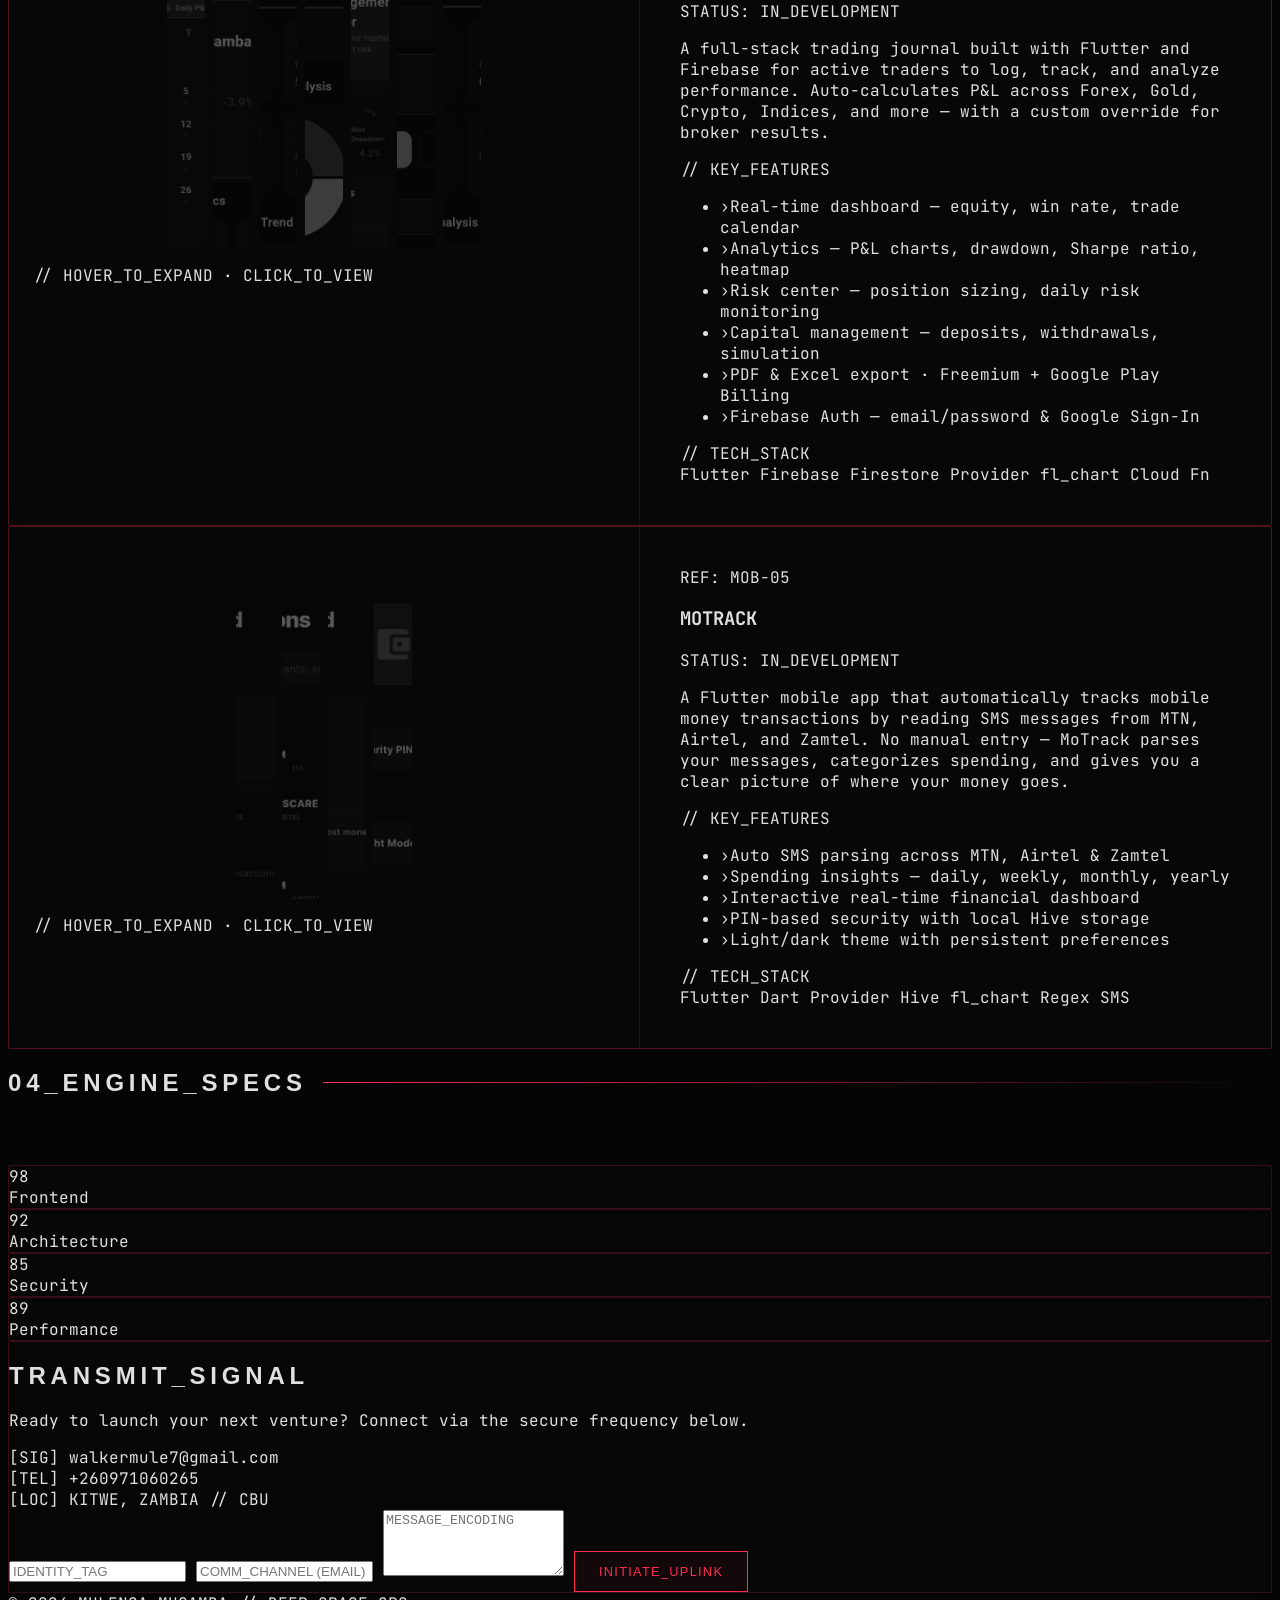
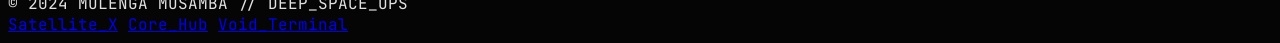
==== commit 62b72b42: "update" ====
--- a/index.html
+++ b/index.html
@@ -267,10 +267,10 @@
                         <div class="tj-gallery-col">
                             <div class="tj-gallery-wrapper">
                                 <div class="tj-gallery-container" id="mt-gallery">
-                                    <div class="tj-item"><img src="motrack/WhatsApp Image 2026-03-15 at 1.59.13 AM.jpeg" alt="MoTrack screen 1"></div>
-                                    <div class="tj-item"><img src="motrack/WhatsApp Image 2026-03-15 at 1.59.14 AM (1).jpeg" alt="MoTrack screen 2"></div>
-                                    <div class="tj-item"><img src="motrack/WhatsApp Image 2026-03-15 at 1.59.14 AM.jpeg" alt="MoTrack screen 3"></div>
-                                    <div class="tj-item"><img src="motrack/WhatsApp Image 2026-03-15 at 1.59.15 AM.jpeg" alt="MoTrack screen 4"></div>
+                                    <div class="tj-item"><img src="MoTrack/WhatsApp Image 2026-03-15 at 1.59.13 AM.jpeg" alt="MoTrack screen 1"></div>
+                                    <div class="tj-item"><img src="MoTrack/WhatsApp Image 2026-03-15 at 1.59.14 AM (1).jpeg" alt="MoTrack screen 2"></div>
+                                    <div class="tj-item"><img src="MoTrack/WhatsApp Image 2026-03-15 at 1.59.14 AM.jpeg" alt="MoTrack screen 3"></div>
+                                    <div class="tj-item"><img src="MoTrack/WhatsApp Image 2026-03-15 at 1.59.15 AM.jpeg" alt="MoTrack screen 4"></div>
                                 </div>
                                 <p class="text-[9px] text-gray-600 font-mono tracking-widest text-center pb-2">// HOVER_TO_EXPAND · CLICK_TO_VIEW</p>
                             </div>
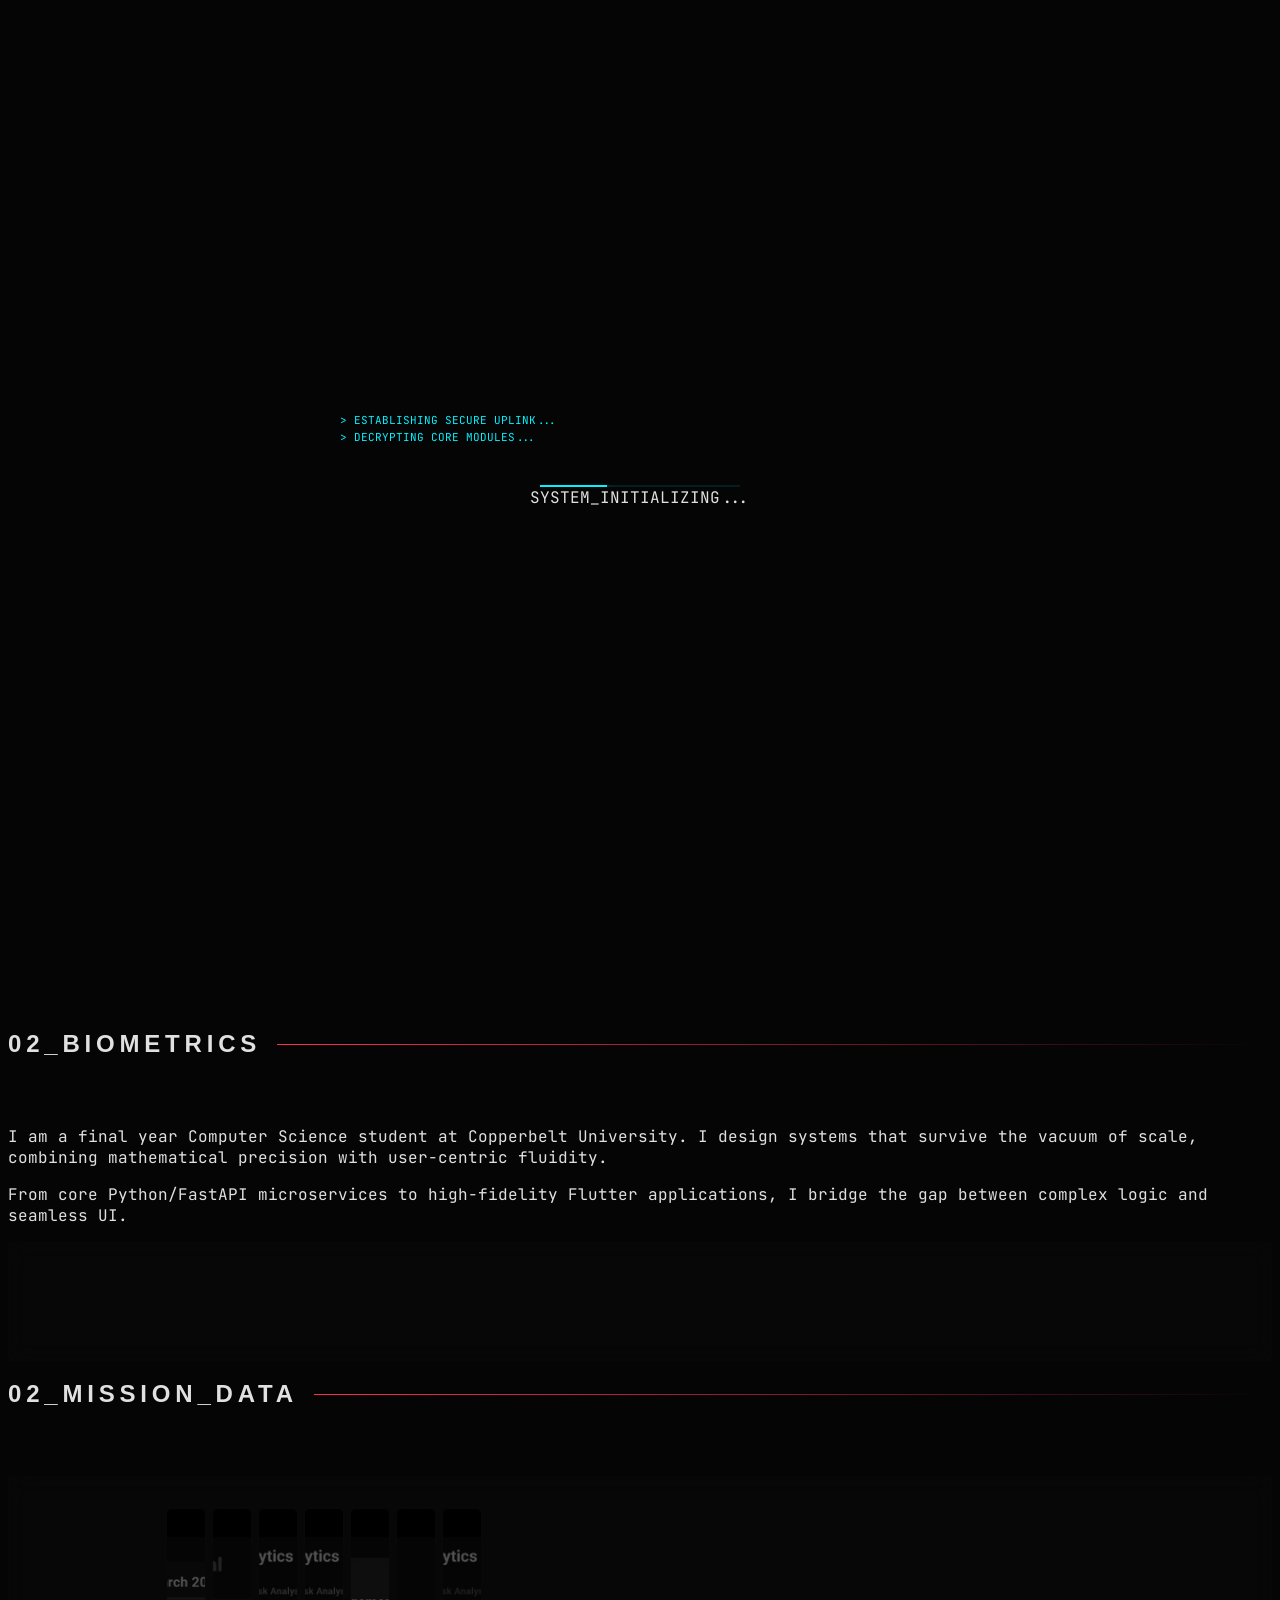
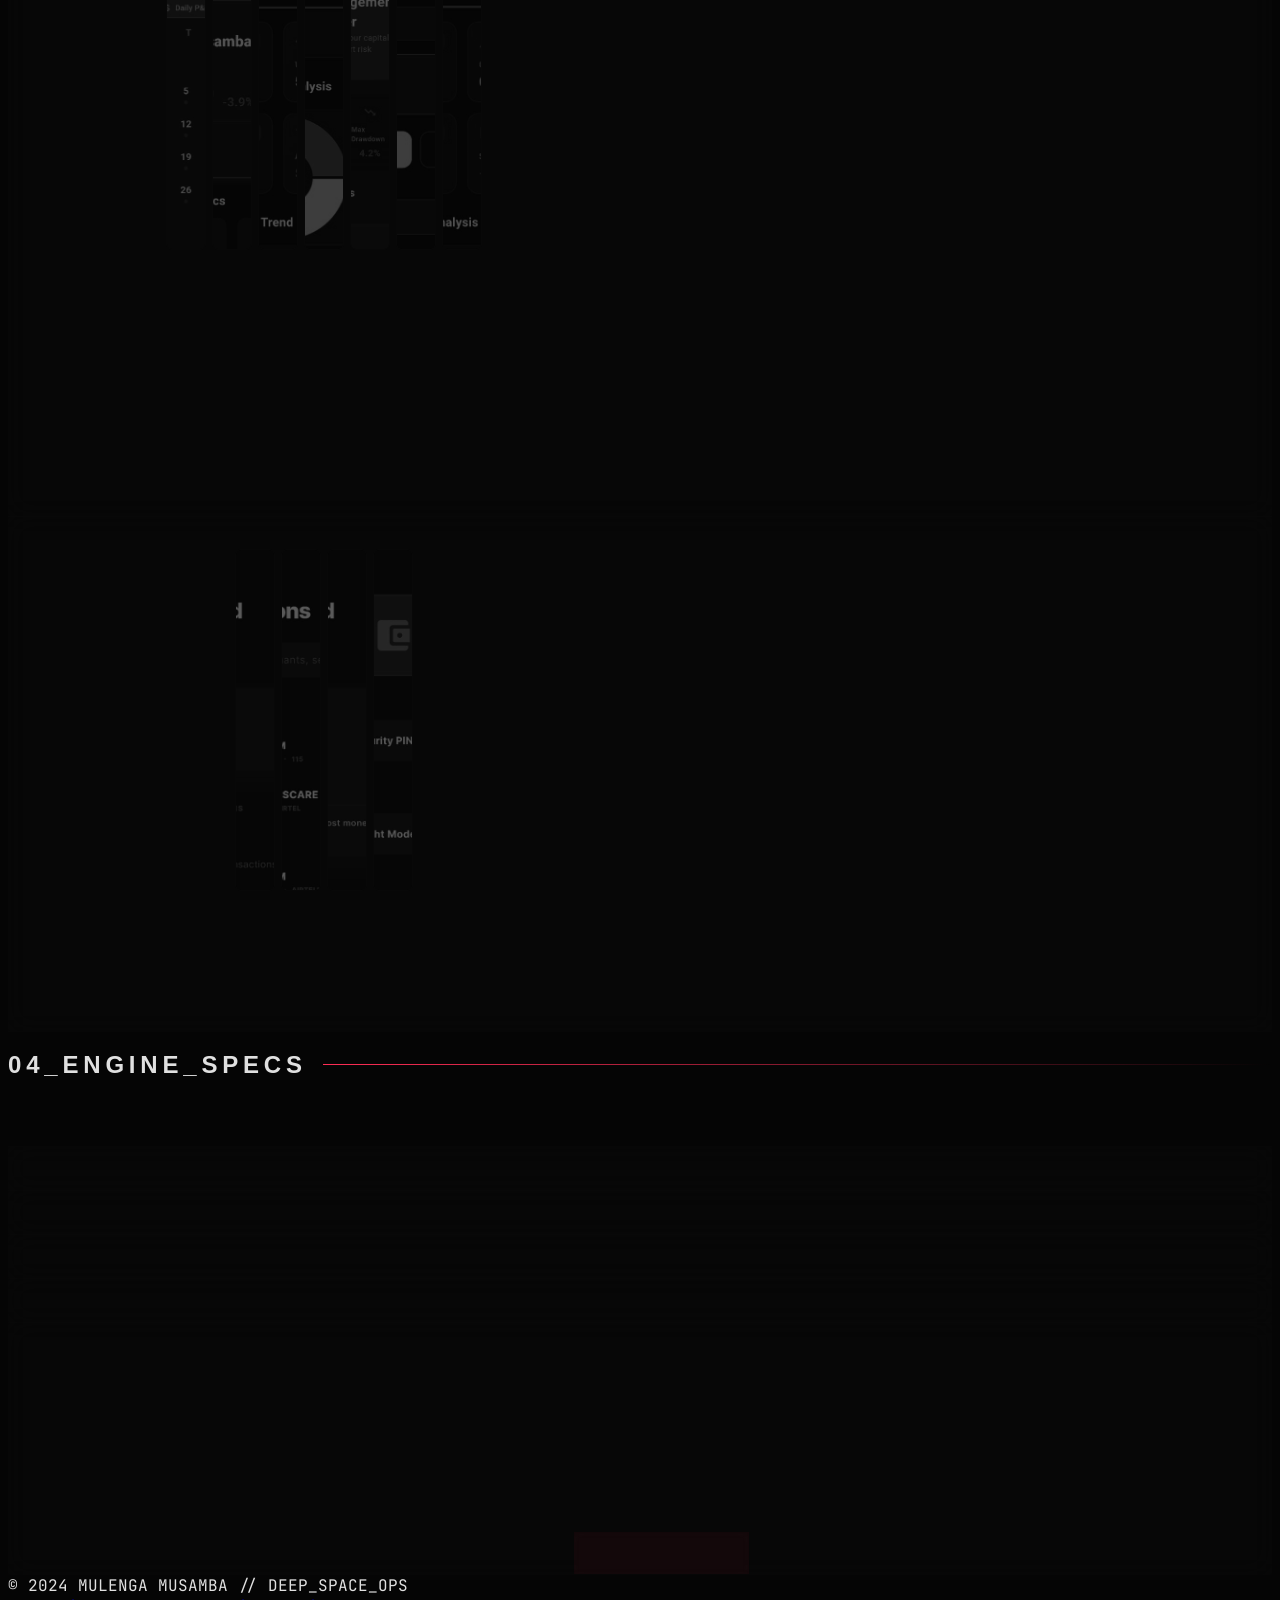
==== commit 0752bcb8: "updated" ====
--- a/index.html
+++ b/index.html
@@ -225,7 +225,9 @@
                         <div class="tj-info-col">
                             <div class="text-[10px] text-accent font-bold mb-2 tracking-widest">REF: MOB-04 // FEATURED</div>
                             <h3 class="text-white text-2xl font-bold tracking-tight mb-1">TRADE_JOURNAL</h3>
-                            <div class="text-[9px] text-accent/50 font-mono tracking-widest mb-5">STATUS: IN_DEVELOPMENT</div>
+                            <div class="status-badge status-in-progress mb-5">
+                                <span class="status-dot"></span>IN_DEVELOPMENT
+                            </div>
                             <p class="text-sm text-gray-400 leading-relaxed mb-6">
                                 A full-stack trading journal built with Flutter and Firebase for active traders to log, track, and analyze performance. Auto-calculates P&amp;L across Forex, Gold, Crypto, Indices, and more — with a custom override for broker results.
                             </p>
@@ -279,7 +281,9 @@
                         <div class="tj-info-col">
                             <div class="text-[10px] text-accent font-bold mb-2 tracking-widest">REF: MOB-05</div>
                             <h3 class="text-white text-2xl font-bold tracking-tight mb-1">MOTRACK</h3>
-                            <div class="text-[9px] text-accent/50 font-mono tracking-widest mb-5">STATUS: IN_DEVELOPMENT</div>
+                            <div class="status-badge status-in-progress mb-5">
+                                <span class="status-dot"></span>IN_DEVELOPMENT
+                            </div>
                             <p class="text-sm text-gray-400 leading-relaxed mb-6">
                                 A Flutter mobile app that automatically tracks mobile money transactions by reading SMS messages from MTN, Airtel, and Zamtel. No manual entry — MoTrack parses your messages, categorizes spending, and gives you a clear picture of where your money goes.
                             </p>
--- a/styles.css
+++ b/styles.css
@@ -470,6 +470,53 @@
     }
 }
 
+/* Status badges */
+.status-badge {
+    display: inline-flex;
+    align-items: center;
+    gap: 6px;
+    font-family: 'JetBrains Mono', monospace;
+    font-size: 9px;
+    font-weight: 700;
+    letter-spacing: 0.15em;
+    text-transform: uppercase;
+}
+
+.status-dot {
+    width: 7px;
+    height: 7px;
+    border-radius: 50%;
+    flex-shrink: 0;
+}
+
+.status-live {
+    color: #22c55e;
+}
+.status-live .status-dot {
+    background: #22c55e;
+    box-shadow: 0 0 8px #22c55e, 0 0 16px rgba(34,197,94,0.4);
+    animation: pulse-dot-green 1.5s infinite;
+}
+
+.status-in-progress {
+    color: #f97316;
+}
+.status-in-progress .status-dot {
+    background: #f97316;
+    box-shadow: 0 0 8px #f97316, 0 0 16px rgba(249,115,22,0.4);
+    animation: pulse-dot-orange 1.5s infinite;
+}
+
+@keyframes pulse-dot-green {
+    0%, 100% { box-shadow: 0 0 6px #22c55e, 0 0 12px rgba(34,197,94,0.3); }
+    50%       { box-shadow: 0 0 12px #22c55e, 0 0 24px rgba(34,197,94,0.6); }
+}
+
+@keyframes pulse-dot-orange {
+    0%, 100% { box-shadow: 0 0 6px #f97316, 0 0 12px rgba(249,115,22,0.3); }
+    50%       { box-shadow: 0 0 12px #f97316, 0 0 24px rgba(249,115,22,0.6); }
+}
+
 /* ============================
    TRADE JOURNAL WAVE GALLERY
    ============================ */
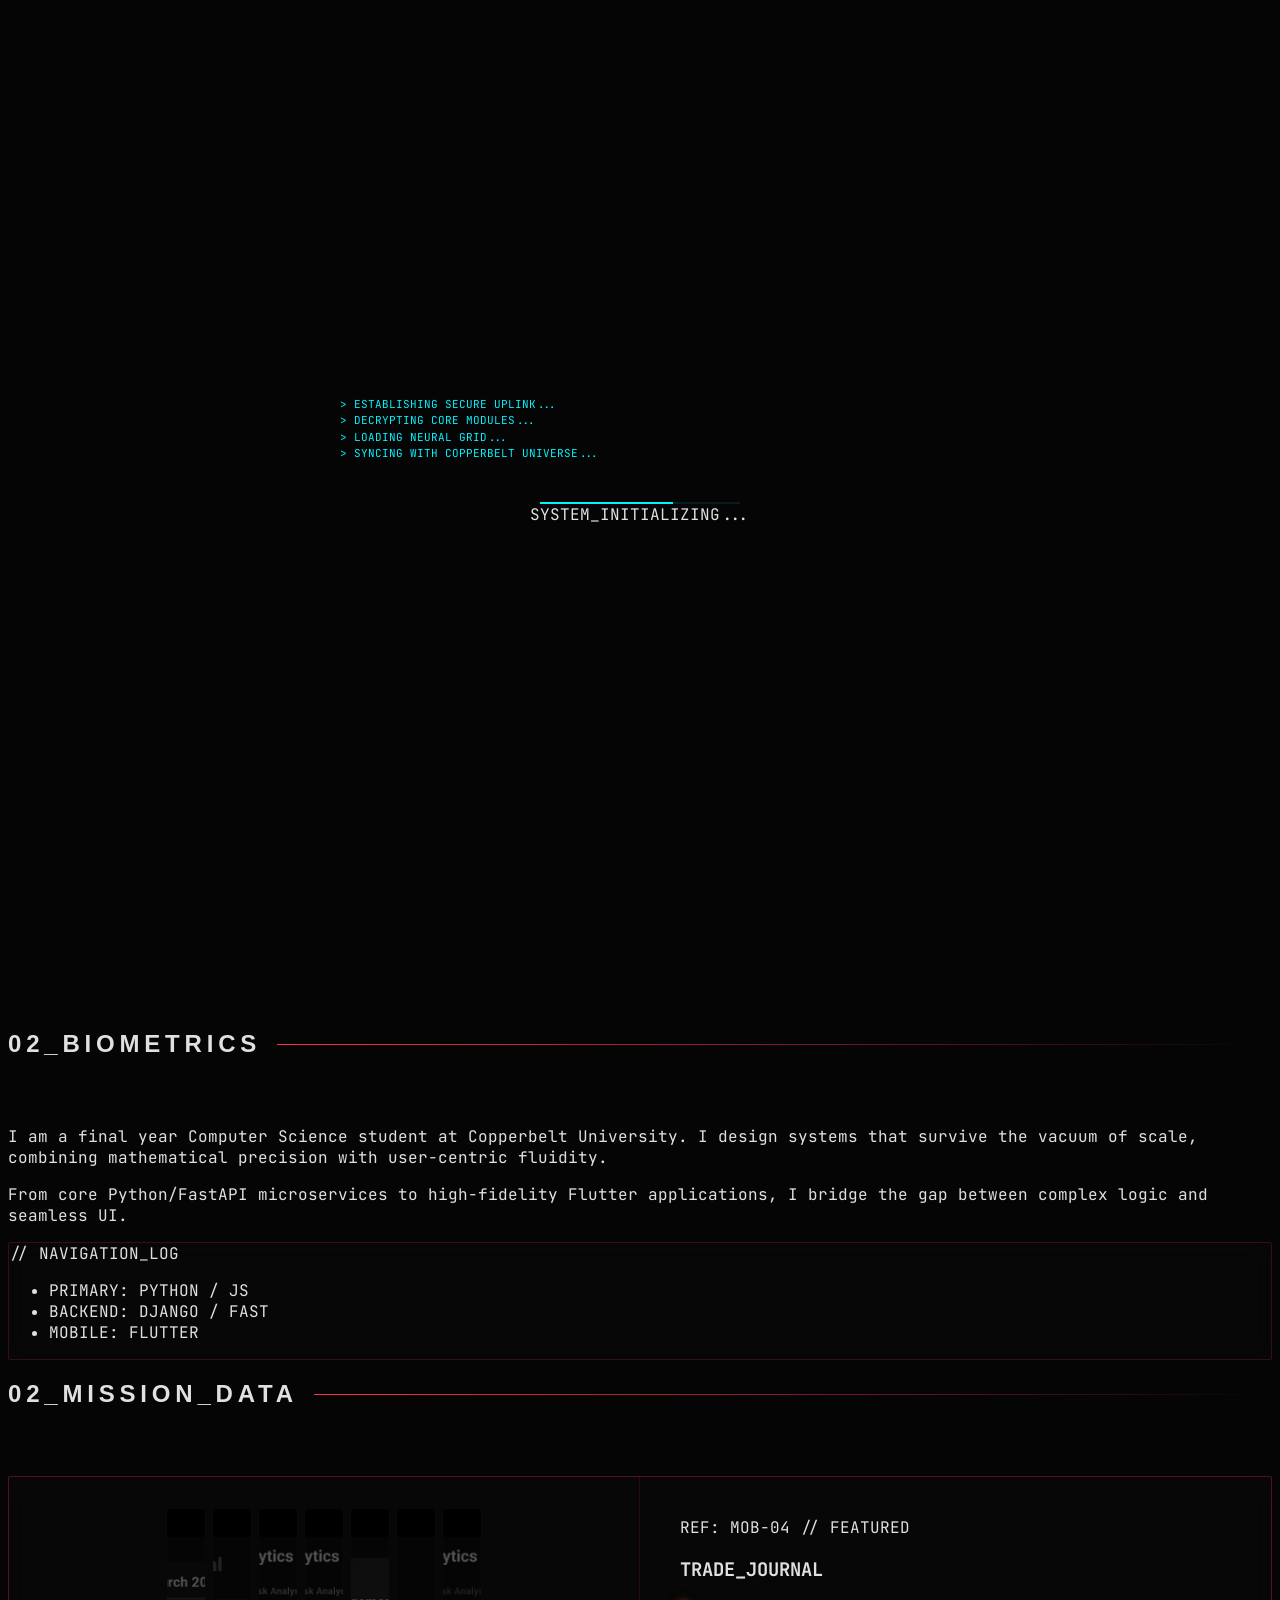
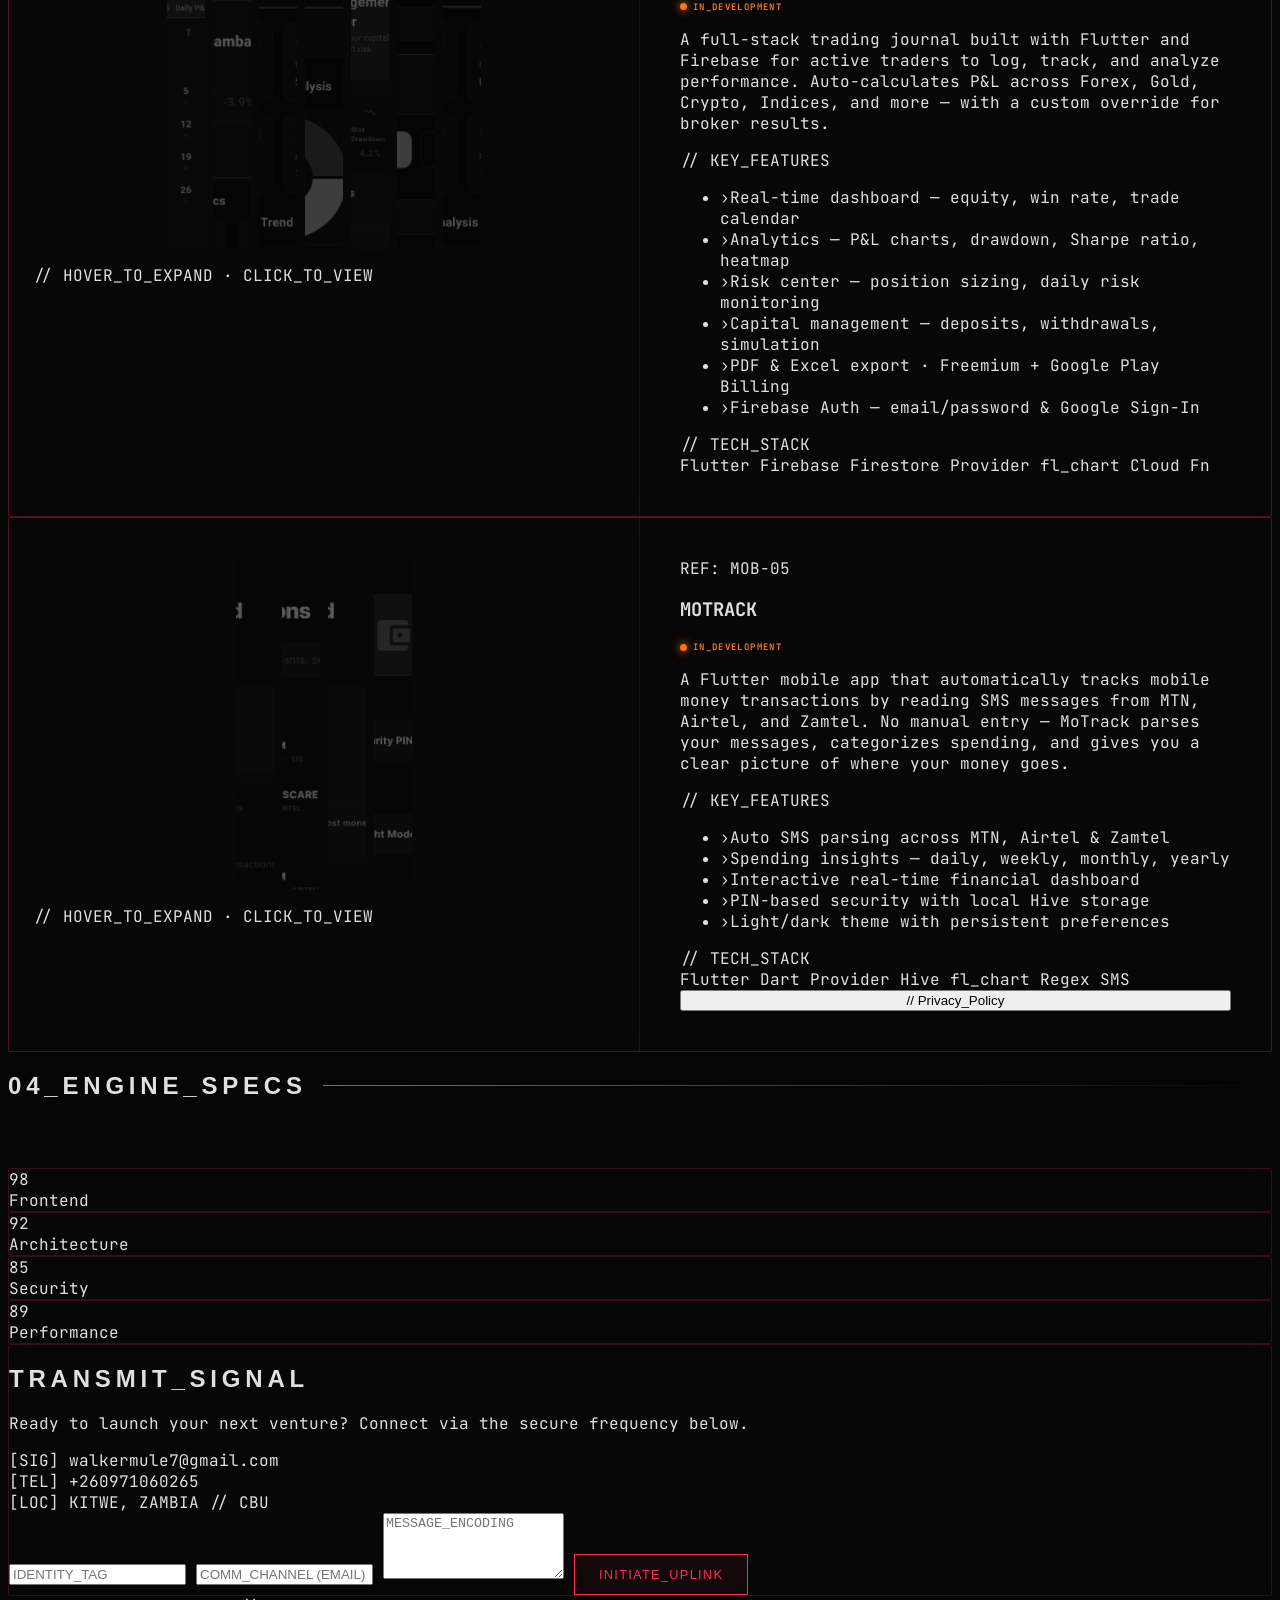
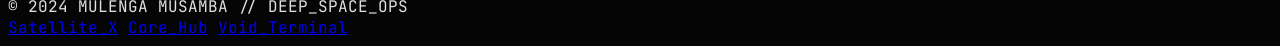
==== commit 89084b86: "update" ====
--- a/index.html
+++ b/index.html
@@ -296,7 +296,7 @@
                                 <li><span class="text-accent mr-2">›</span>Light/dark theme with persistent preferences</li>
                             </ul>
                             <div class="text-[10px] text-accent font-bold tracking-widest mb-3">// TECH_STACK</div>
-                            <div class="flex flex-wrap gap-2">
+                            <div class="flex flex-wrap gap-2 mb-6">
                                 <span class="border border-white/10 px-2 py-1 text-[9px] font-bold text-gray-500 uppercase tracking-widest">Flutter</span>
                                 <span class="border border-white/10 px-2 py-1 text-[9px] font-bold text-gray-500 uppercase tracking-widest">Dart</span>
                                 <span class="border border-white/10 px-2 py-1 text-[9px] font-bold text-gray-500 uppercase tracking-widest">Provider</span>
@@ -304,6 +304,74 @@
                                 <span class="border border-white/10 px-2 py-1 text-[9px] font-bold text-gray-500 uppercase tracking-widest">fl_chart</span>
                                 <span class="border border-white/10 px-2 py-1 text-[9px] font-bold text-gray-500 uppercase tracking-widest">Regex SMS</span>
                             </div>
+                            <button onclick="document.getElementById('motrack-privacy-modal').style.display='flex'" class="border border-accent/30 px-4 py-2 text-[9px] font-bold tracking-widest text-accent hover:bg-accent/10 transition-all uppercase">
+                                // Privacy_Policy
+                            </button>
+                        </div>
+                    </div>
+                </div>
+
+                <!-- MoTrack Privacy Policy Modal -->
+                <div id="motrack-privacy-modal" class="tj-modal-overlay" style="display:none;" onclick="if(event.target===this)this.style.display='none'">
+                    <button class="tj-close-btn" onclick="document.getElementById('motrack-privacy-modal').style.display='none'">&#x2715; CLOSE</button>
+                    <div class="privacy-modal-content">
+                        <div class="text-[10px] text-accent font-bold tracking-widest mb-1">REF: MOB-05 // LEGAL</div>
+                        <h2 class="text-white text-xl font-bold tracking-tight mb-1">MOTRACK // PRIVACY_POLICY</h2>
+                        <div class="text-[10px] text-gray-500 font-mono mb-6">Last updated: March 24, 2026</div>
+
+                        <div class="privacy-section">
+                            <div class="privacy-label">01_OVERVIEW</div>
+                            <p>MoTrack is a personal finance tracking app built for Zambia. It reads mobile money SMS notifications from Airtel Money and Zamtel to automatically track your transactions, spending patterns, and financial insights. Your privacy is the foundation this app is built on.</p>
+                        </div>
+
+                        <div class="privacy-section">
+                            <div class="privacy-label">02_DATA_ACCESS</div>
+                            <p>MoTrack requests permission to read SMS messages on your device. This access is used exclusively to detect and parse mobile money transaction notifications from Airtel Money and Zamtel — specifically amounts, dates, and recipient references.</p>
+                        </div>
+
+                        <div class="privacy-section">
+                            <div class="privacy-label">03_DATA_USAGE</div>
+                            <ul class="privacy-list">
+                                <li><span class="text-accent mr-2">›</span>SMS messages are read and processed entirely on your device</li>
+                                <li><span class="text-accent mr-2">›</span>Only financial transaction data is extracted and stored locally</li>
+                                <li><span class="text-accent mr-2">›</span>Used solely to display transaction history, analytics, and summaries</li>
+                                <li><span class="text-accent mr-2">›</span>Personal conversations and non-financial SMS are never read or stored</li>
+                            </ul>
+                        </div>
+
+                        <div class="privacy-section">
+                            <div class="privacy-label">04_DATA_STORAGE</div>
+                            <p>All data is stored locally on your device using an encrypted local database. Nothing is transmitted to any external server, cloud service, or third party. MoTrack has no backend — no account, no remote login, no data sync.</p>
+                        </div>
+
+                        <div class="privacy-section">
+                            <div class="privacy-label">05_DATA_SHARING</div>
+                            <p>We do not sell, share, rent, or transmit your data to any third party under any circumstances. Your financial data never leaves your device.</p>
+                        </div>
+
+                        <div class="privacy-section">
+                            <div class="privacy-label">06_DATA_DELETION</div>
+                            <p>You can permanently delete all data at any time from within the app under <span class="text-accent">Settings → Clear All Data</span>. Uninstalling the app also removes all locally stored data.</p>
+                        </div>
+
+                        <div class="privacy-section">
+                            <div class="privacy-label">07_PERMISSIONS</div>
+                            <p><span class="text-accent">READ_SMS</span> — required to detect mobile money transaction notifications. This is the core functionality of the app. Without this permission the app cannot function.</p>
+                        </div>
+
+                        <div class="privacy-section">
+                            <div class="privacy-label">08_CHILDREN</div>
+                            <p>MoTrack is not directed at children under the age of 13 and does not knowingly collect data from minors.</p>
+                        </div>
+
+                        <div class="privacy-section">
+                            <div class="privacy-label">09_POLICY_CHANGES</div>
+                            <p>If this policy is updated, the new version will be published at this URL with a revised date at the top.</p>
+                        </div>
+
+                        <div class="privacy-section">
+                            <div class="privacy-label">10_CONTACT</div>
+                            <p>For any questions about this privacy policy or how MoTrack handles your data, contact: <span class="text-accent">walkermule7@gmail.com</span></p>
                         </div>
                     </div>
                 </div>
--- a/styles.css
+++ b/styles.css
@@ -710,3 +710,60 @@
     .tj-item:hover + .tj-item { width: 70px; }
     .tj-item:hover + .tj-item + .tj-item { width: 48px; }
 }
+
+/* ============================
+   MOTRACK PRIVACY POLICY MODAL
+   ============================ */
+.privacy-modal-content {
+    background: rgba(10, 10, 10, 0.97);
+    border: 1px solid rgba(255, 45, 85, 0.3);
+    border-radius: 4px;
+    padding: 2.5rem;
+    max-width: 640px;
+    width: 90vw;
+    max-height: 80vh;
+    overflow-y: auto;
+    font-family: 'JetBrains Mono', monospace;
+    animation: scaleUp 0.4s cubic-bezier(0.34, 1.56, 0.64, 1) forwards;
+    scrollbar-width: thin;
+    scrollbar-color: var(--accent) #111;
+}
+
+.privacy-section {
+    margin-bottom: 1.5rem;
+    padding-bottom: 1.5rem;
+    border-bottom: 1px solid rgba(255, 255, 255, 0.05);
+}
+
+.privacy-section:last-child {
+    border-bottom: none;
+    margin-bottom: 0;
+}
+
+.privacy-label {
+    font-size: 9px;
+    font-weight: 700;
+    letter-spacing: 0.2em;
+    color: var(--accent);
+    margin-bottom: 0.5rem;
+    text-transform: uppercase;
+}
+
+.privacy-section p {
+    font-size: 11px;
+    color: #888;
+    line-height: 1.8;
+}
+
+.privacy-list {
+    list-style: none;
+    padding: 0;
+    margin: 0;
+    space-y: 4px;
+}
+
+.privacy-list li {
+    font-size: 11px;
+    color: #888;
+    line-height: 1.8;
+}
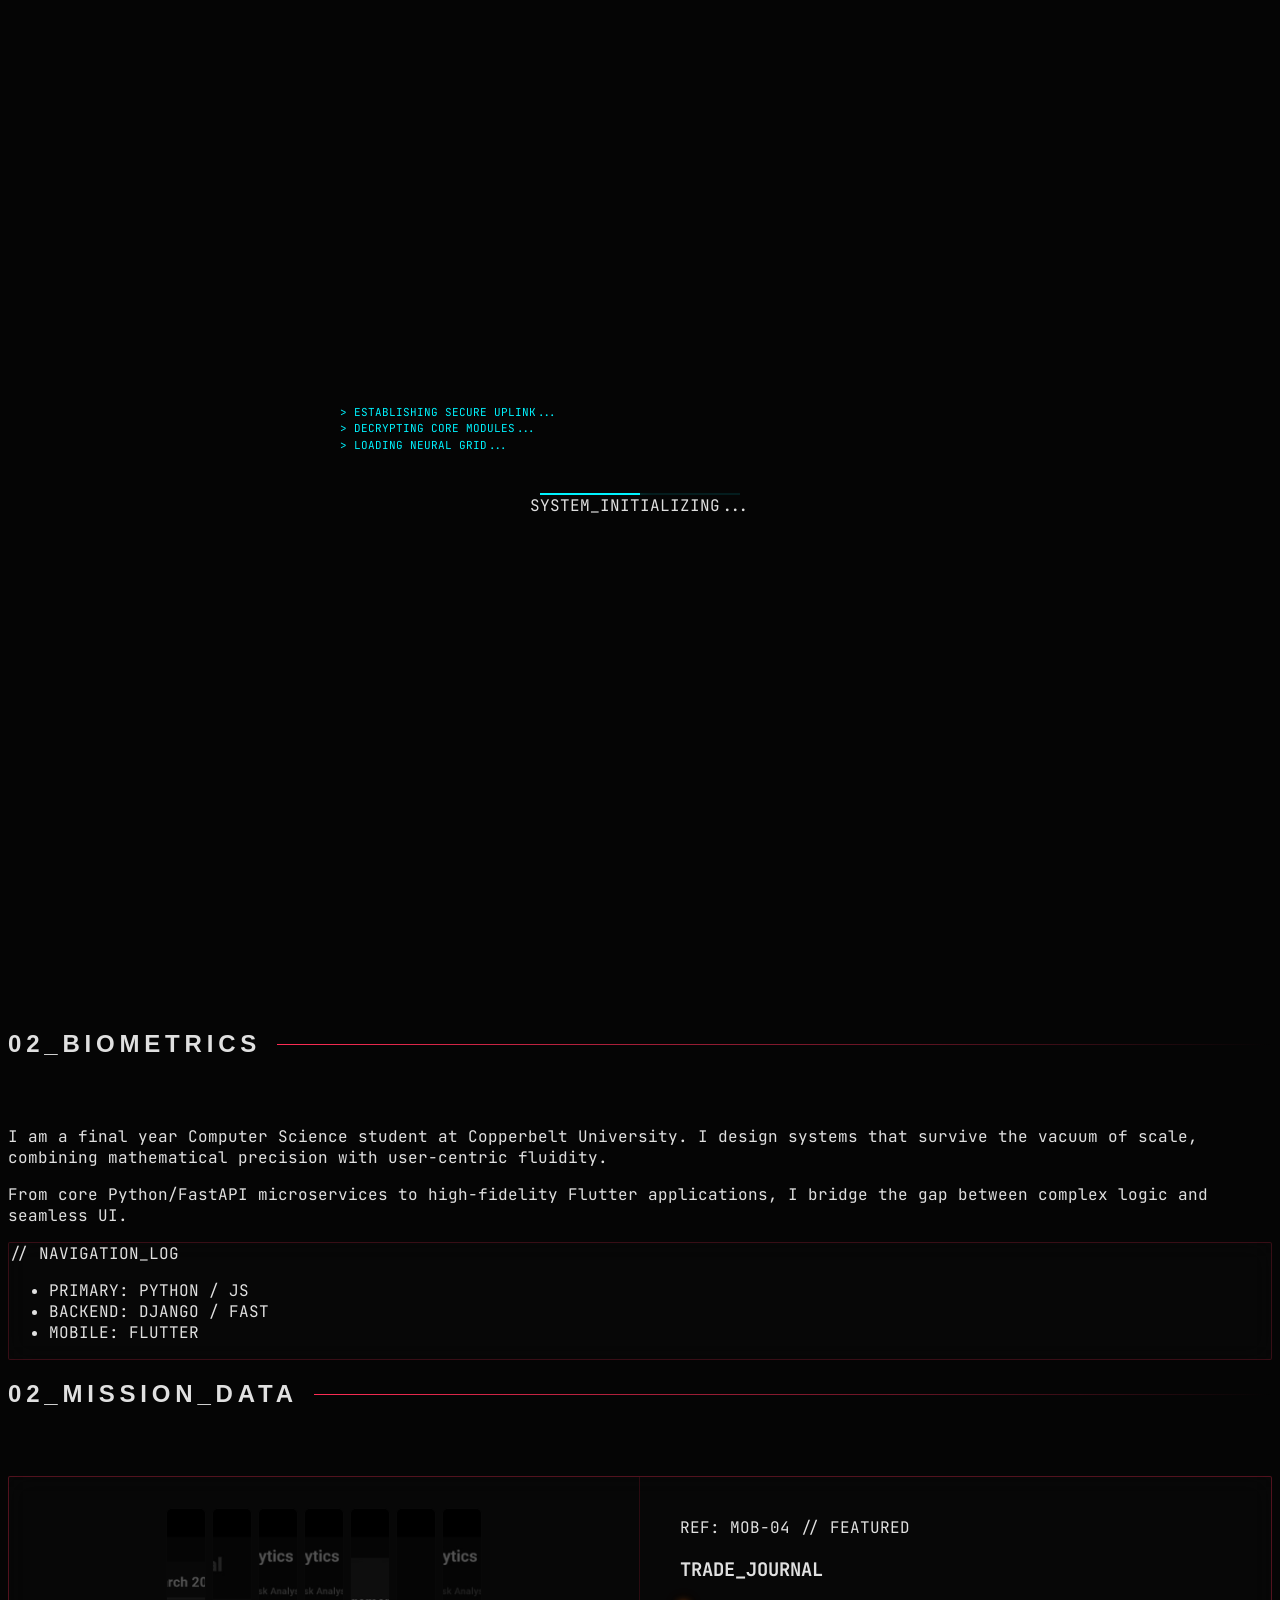
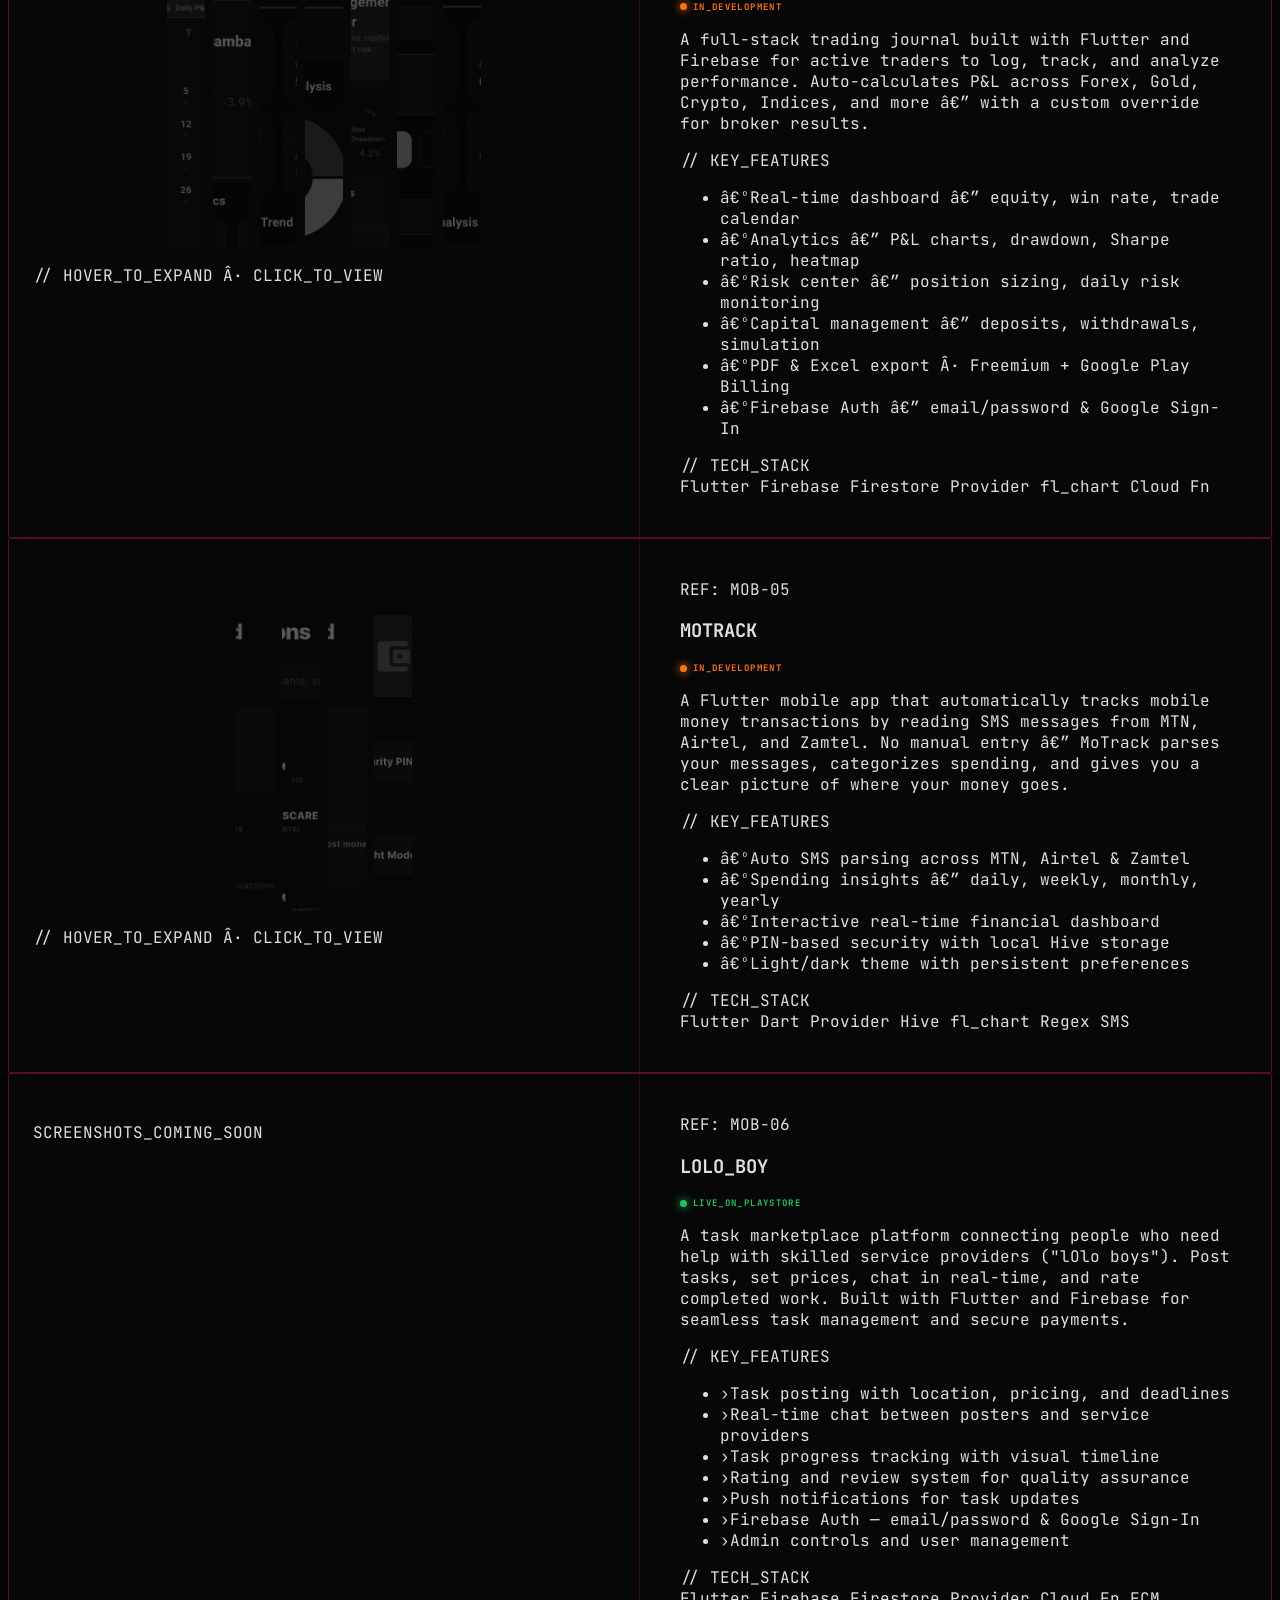
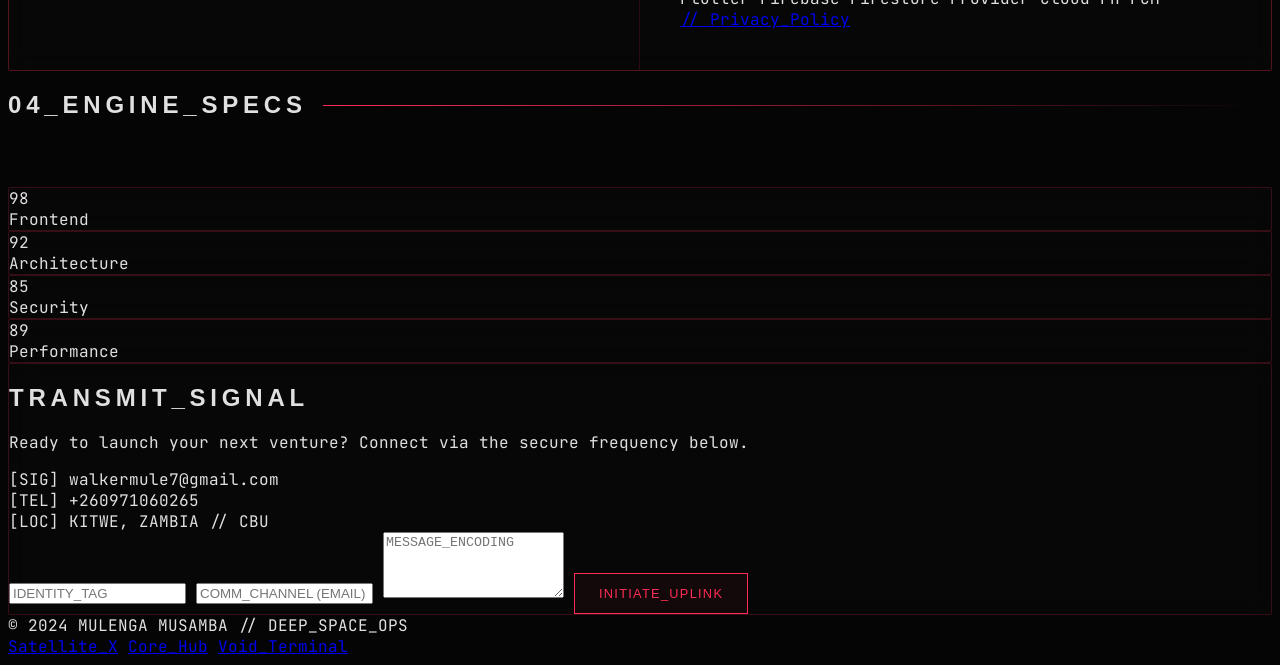
==== commit fac9b88c: "Add lOlo Boy app to portfolio with privacy policy page" ====
--- a/index.html
+++ b/index.html
@@ -1,4 +1,4 @@
-<!DOCTYPE html>
+﻿<!DOCTYPE html>
 <html lang="en">
 
 <head>
@@ -218,7 +218,7 @@
                                     <div class="tj-item"><img src="TradeJournal project/WhatsApp Image 2026-03-15 at 1.21.09 AM (1).jpeg" alt="TradeJournal screen 6"></div>
                                     <div class="tj-item"><img src="TradeJournal project/WhatsApp Image 2026-03-15 at 1.21.09 AM.jpeg" alt="TradeJournal screen 7"></div>
                                 </div>
-                                <p class="text-[9px] text-gray-600 font-mono tracking-widest text-center pb-2">// HOVER_TO_EXPAND · CLICK_TO_VIEW</p>
+                                <p class="text-[9px] text-gray-600 font-mono tracking-widest text-center pb-2">// HOVER_TO_EXPAND Â· CLICK_TO_VIEW</p>
                             </div>
                         </div>
                         <!-- Info Panel -->
@@ -229,17 +229,17 @@
                                 <span class="status-dot"></span>IN_DEVELOPMENT
                             </div>
                             <p class="text-sm text-gray-400 leading-relaxed mb-6">
-                                A full-stack trading journal built with Flutter and Firebase for active traders to log, track, and analyze performance. Auto-calculates P&amp;L across Forex, Gold, Crypto, Indices, and more — with a custom override for broker results.
+                                A full-stack trading journal built with Flutter and Firebase for active traders to log, track, and analyze performance. Auto-calculates P&amp;L across Forex, Gold, Crypto, Indices, and more â€” with a custom override for broker results.
                             </p>
                             <!-- Key features -->
                             <div class="text-[10px] text-accent font-bold tracking-widest mb-3">// KEY_FEATURES</div>
                             <ul class="space-y-2 text-[11px] text-gray-400 font-mono mb-6">
-                                <li><span class="text-accent mr-2">›</span>Real-time dashboard — equity, win rate, trade calendar</li>
-                                <li><span class="text-accent mr-2">›</span>Analytics — P&amp;L charts, drawdown, Sharpe ratio, heatmap</li>
-                                <li><span class="text-accent mr-2">›</span>Risk center — position sizing, daily risk monitoring</li>
-                                <li><span class="text-accent mr-2">›</span>Capital management — deposits, withdrawals, simulation</li>
-                                <li><span class="text-accent mr-2">›</span>PDF &amp; Excel export · Freemium + Google Play Billing</li>
-                                <li><span class="text-accent mr-2">›</span>Firebase Auth — email/password &amp; Google Sign-In</li>
+                                <li><span class="text-accent mr-2">â€º</span>Real-time dashboard â€” equity, win rate, trade calendar</li>
+                                <li><span class="text-accent mr-2">â€º</span>Analytics â€” P&amp;L charts, drawdown, Sharpe ratio, heatmap</li>
+                                <li><span class="text-accent mr-2">â€º</span>Risk center â€” position sizing, daily risk monitoring</li>
+                                <li><span class="text-accent mr-2">â€º</span>Capital management â€” deposits, withdrawals, simulation</li>
+                                <li><span class="text-accent mr-2">â€º</span>PDF &amp; Excel export Â· Freemium + Google Play Billing</li>
+                                <li><span class="text-accent mr-2">â€º</span>Firebase Auth â€” email/password &amp; Google Sign-In</li>
                             </ul>
                             <!-- Tech stack -->
                             <div class="text-[10px] text-accent font-bold tracking-widest mb-3">// TECH_STACK</div>
@@ -274,7 +274,7 @@
                                     <div class="tj-item"><img src="MoTrack/WhatsApp Image 2026-03-15 at 1.59.14 AM.jpeg" alt="MoTrack screen 3"></div>
                                     <div class="tj-item"><img src="MoTrack/WhatsApp Image 2026-03-15 at 1.59.15 AM.jpeg" alt="MoTrack screen 4"></div>
                                 </div>
-                                <p class="text-[9px] text-gray-600 font-mono tracking-widest text-center pb-2">// HOVER_TO_EXPAND · CLICK_TO_VIEW</p>
+                                <p class="text-[9px] text-gray-600 font-mono tracking-widest text-center pb-2">// HOVER_TO_EXPAND Â· CLICK_TO_VIEW</p>
                             </div>
                         </div>
                         <!-- Info Panel -->
@@ -285,18 +285,18 @@
                                 <span class="status-dot"></span>IN_DEVELOPMENT
                             </div>
                             <p class="text-sm text-gray-400 leading-relaxed mb-6">
-                                A Flutter mobile app that automatically tracks mobile money transactions by reading SMS messages from MTN, Airtel, and Zamtel. No manual entry — MoTrack parses your messages, categorizes spending, and gives you a clear picture of where your money goes.
+                                A Flutter mobile app that automatically tracks mobile money transactions by reading SMS messages from MTN, Airtel, and Zamtel. No manual entry â€” MoTrack parses your messages, categorizes spending, and gives you a clear picture of where your money goes.
                             </p>
                             <div class="text-[10px] text-accent font-bold tracking-widest mb-3">// KEY_FEATURES</div>
                             <ul class="space-y-2 text-[11px] text-gray-400 font-mono mb-6">
-                                <li><span class="text-accent mr-2">›</span>Auto SMS parsing across MTN, Airtel &amp; Zamtel</li>
-                                <li><span class="text-accent mr-2">›</span>Spending insights — daily, weekly, monthly, yearly</li>
-                                <li><span class="text-accent mr-2">›</span>Interactive real-time financial dashboard</li>
-                                <li><span class="text-accent mr-2">›</span>PIN-based security with local Hive storage</li>
-                                <li><span class="text-accent mr-2">›</span>Light/dark theme with persistent preferences</li>
+                                <li><span class="text-accent mr-2">â€º</span>Auto SMS parsing across MTN, Airtel &amp; Zamtel</li>
+                                <li><span class="text-accent mr-2">â€º</span>Spending insights â€” daily, weekly, monthly, yearly</li>
+                                <li><span class="text-accent mr-2">â€º</span>Interactive real-time financial dashboard</li>
+                                <li><span class="text-accent mr-2">â€º</span>PIN-based security with local Hive storage</li>
+                                <li><span class="text-accent mr-2">â€º</span>Light/dark theme with persistent preferences</li>
                             </ul>
                             <div class="text-[10px] text-accent font-bold tracking-widest mb-3">// TECH_STACK</div>
-                            <div class="flex flex-wrap gap-2 mb-6">
+                            <div class="flex flex-wrap gap-2">
                                 <span class="border border-white/10 px-2 py-1 text-[9px] font-bold text-gray-500 uppercase tracking-widest">Flutter</span>
                                 <span class="border border-white/10 px-2 py-1 text-[9px] font-bold text-gray-500 uppercase tracking-widest">Dart</span>
                                 <span class="border border-white/10 px-2 py-1 text-[9px] font-bold text-gray-500 uppercase tracking-widest">Provider</span>
@@ -304,74 +304,58 @@
                                 <span class="border border-white/10 px-2 py-1 text-[9px] font-bold text-gray-500 uppercase tracking-widest">fl_chart</span>
                                 <span class="border border-white/10 px-2 py-1 text-[9px] font-bold text-gray-500 uppercase tracking-widest">Regex SMS</span>
                             </div>
-                            <button onclick="document.getElementById('motrack-privacy-modal').style.display='flex'" class="border border-accent/30 px-4 py-2 text-[9px] font-bold tracking-widest text-accent hover:bg-accent/10 transition-all uppercase">
+                        </div>
+                    </div>
+                </div>
+            </section>
+
+                <!-- lOlo Boy Project -->
+                <div class="glass-panel mt-8 relative overflow-hidden trade-journal-card">
+                    <div class="absolute -right-8 -top-8 w-48 h-48 bg-accent/5 rounded-full blur-3xl"></div>
+                    <div class="tj-layout">
+                        <!-- Placeholder for screenshots -->
+                        <div class="tj-gallery-col">
+                            <div class="tj-gallery-wrapper">
+                                <div class="flex items-center justify-center h-[340px] bg-gradient-to-br from-accent/5 to-transparent border border-accent/10 rounded-lg">
+                                    <div class="text-center">
+                                        <i class="fa-solid fa-mobile-screen-button text-6xl text-accent/30 mb-4"></i>
+                                        <p class="text-[10px] text-gray-600 font-mono tracking-widest">SCREENSHOTS_COMING_SOON</p>
+                                    </div>
+                                </div>
+                            </div>
+                        </div>
+                        <!-- Info Panel -->
+                        <div class="tj-info-col">
+                            <div class="text-[10px] text-accent font-bold mb-2 tracking-widest">REF: MOB-06</div>
+                            <h3 class="text-white text-2xl font-bold tracking-tight mb-1">LOLO_BOY</h3>
+                            <div class="status-badge status-live mb-5">
+                                <span class="status-dot"></span>LIVE_ON_PLAYSTORE
+                            </div>
+                            <p class="text-sm text-gray-400 leading-relaxed mb-6">
+                                A task marketplace platform connecting people who need help with skilled service providers ("lOlo boys"). Post tasks, set prices, chat in real-time, and rate completed work. Built with Flutter and Firebase for seamless task management and secure payments.
+                            </p>
+                            <div class="text-[10px] text-accent font-bold tracking-widest mb-3">// KEY_FEATURES</div>
+                            <ul class="space-y-2 text-[11px] text-gray-400 font-mono mb-6">
+                                <li><span class="text-accent mr-2">›</span>Task posting with location, pricing, and deadlines</li>
+                                <li><span class="text-accent mr-2">›</span>Real-time chat between posters and service providers</li>
+                                <li><span class="text-accent mr-2">›</span>Task progress tracking with visual timeline</li>
+                                <li><span class="text-accent mr-2">›</span>Rating and review system for quality assurance</li>
+                                <li><span class="text-accent mr-2">›</span>Push notifications for task updates</li>
+                                <li><span class="text-accent mr-2">›</span>Firebase Auth — email/password &amp; Google Sign-In</li>
+                                <li><span class="text-accent mr-2">›</span>Admin controls and user management</li>
+                            </ul>
+                            <div class="text-[10px] text-accent font-bold tracking-widest mb-3">// TECH_STACK</div>
+                            <div class="flex flex-wrap gap-2 mb-6">
+                                <span class="border border-white/10 px-2 py-1 text-[9px] font-bold text-gray-500 uppercase tracking-widest">Flutter</span>
+                                <span class="border border-white/10 px-2 py-1 text-[9px] font-bold text-gray-500 uppercase tracking-widest">Firebase</span>
+                                <span class="border border-white/10 px-2 py-1 text-[9px] font-bold text-gray-500 uppercase tracking-widest">Firestore</span>
+                                <span class="border border-white/10 px-2 py-1 text-[9px] font-bold text-gray-500 uppercase tracking-widest">Provider</span>
+                                <span class="border border-white/10 px-2 py-1 text-[9px] font-bold text-gray-500 uppercase tracking-widest">Cloud Fn</span>
+                                <span class="border border-white/10 px-2 py-1 text-[9px] font-bold text-gray-500 uppercase tracking-widest">FCM</span>
+                            </div>
+                            <a href="loloboy-privacy-policy.html" target="_blank" class="border border-accent/30 px-4 py-2 text-[9px] font-bold tracking-widest text-accent hover:bg-accent/10 transition-all uppercase inline-block">
                                 // Privacy_Policy
-                            </button>
-                        </div>
-                    </div>
-                </div>
-
-                <!-- MoTrack Privacy Policy Modal -->
-                <div id="motrack-privacy-modal" class="tj-modal-overlay" style="display:none;" onclick="if(event.target===this)this.style.display='none'">
-                    <button class="tj-close-btn" onclick="document.getElementById('motrack-privacy-modal').style.display='none'">&#x2715; CLOSE</button>
-                    <div class="privacy-modal-content">
-                        <div class="text-[10px] text-accent font-bold tracking-widest mb-1">REF: MOB-05 // LEGAL</div>
-                        <h2 class="text-white text-xl font-bold tracking-tight mb-1">MOTRACK // PRIVACY_POLICY</h2>
-                        <div class="text-[10px] text-gray-500 font-mono mb-6">Last updated: March 24, 2026</div>
-
-                        <div class="privacy-section">
-                            <div class="privacy-label">01_OVERVIEW</div>
-                            <p>MoTrack is a personal finance tracking app built for Zambia. It reads mobile money SMS notifications from Airtel Money and Zamtel to automatically track your transactions, spending patterns, and financial insights. Your privacy is the foundation this app is built on.</p>
-                        </div>
-
-                        <div class="privacy-section">
-                            <div class="privacy-label">02_DATA_ACCESS</div>
-                            <p>MoTrack requests permission to read SMS messages on your device. This access is used exclusively to detect and parse mobile money transaction notifications from Airtel Money and Zamtel — specifically amounts, dates, and recipient references.</p>
-                        </div>
-
-                        <div class="privacy-section">
-                            <div class="privacy-label">03_DATA_USAGE</div>
-                            <ul class="privacy-list">
-                                <li><span class="text-accent mr-2">›</span>SMS messages are read and processed entirely on your device</li>
-                                <li><span class="text-accent mr-2">›</span>Only financial transaction data is extracted and stored locally</li>
-                                <li><span class="text-accent mr-2">›</span>Used solely to display transaction history, analytics, and summaries</li>
-                                <li><span class="text-accent mr-2">›</span>Personal conversations and non-financial SMS are never read or stored</li>
-                            </ul>
-                        </div>
-
-                        <div class="privacy-section">
-                            <div class="privacy-label">04_DATA_STORAGE</div>
-                            <p>All data is stored locally on your device using an encrypted local database. Nothing is transmitted to any external server, cloud service, or third party. MoTrack has no backend — no account, no remote login, no data sync.</p>
-                        </div>
-
-                        <div class="privacy-section">
-                            <div class="privacy-label">05_DATA_SHARING</div>
-                            <p>We do not sell, share, rent, or transmit your data to any third party under any circumstances. Your financial data never leaves your device.</p>
-                        </div>
-
-                        <div class="privacy-section">
-                            <div class="privacy-label">06_DATA_DELETION</div>
-                            <p>You can permanently delete all data at any time from within the app under <span class="text-accent">Settings → Clear All Data</span>. Uninstalling the app also removes all locally stored data.</p>
-                        </div>
-
-                        <div class="privacy-section">
-                            <div class="privacy-label">07_PERMISSIONS</div>
-                            <p><span class="text-accent">READ_SMS</span> — required to detect mobile money transaction notifications. This is the core functionality of the app. Without this permission the app cannot function.</p>
-                        </div>
-
-                        <div class="privacy-section">
-                            <div class="privacy-label">08_CHILDREN</div>
-                            <p>MoTrack is not directed at children under the age of 13 and does not knowingly collect data from minors.</p>
-                        </div>
-
-                        <div class="privacy-section">
-                            <div class="privacy-label">09_POLICY_CHANGES</div>
-                            <p>If this policy is updated, the new version will be published at this URL with a revised date at the top.</p>
-                        </div>
-
-                        <div class="privacy-section">
-                            <div class="privacy-label">10_CONTACT</div>
-                            <p>For any questions about this privacy policy or how MoTrack handles your data, contact: <span class="text-accent">walkermule7@gmail.com</span></p>
+                            </a>
                         </div>
                     </div>
                 </div>
@@ -463,4 +447,4 @@
     <script src="script.js"></script>
 </body>
 
-</html>+</html>
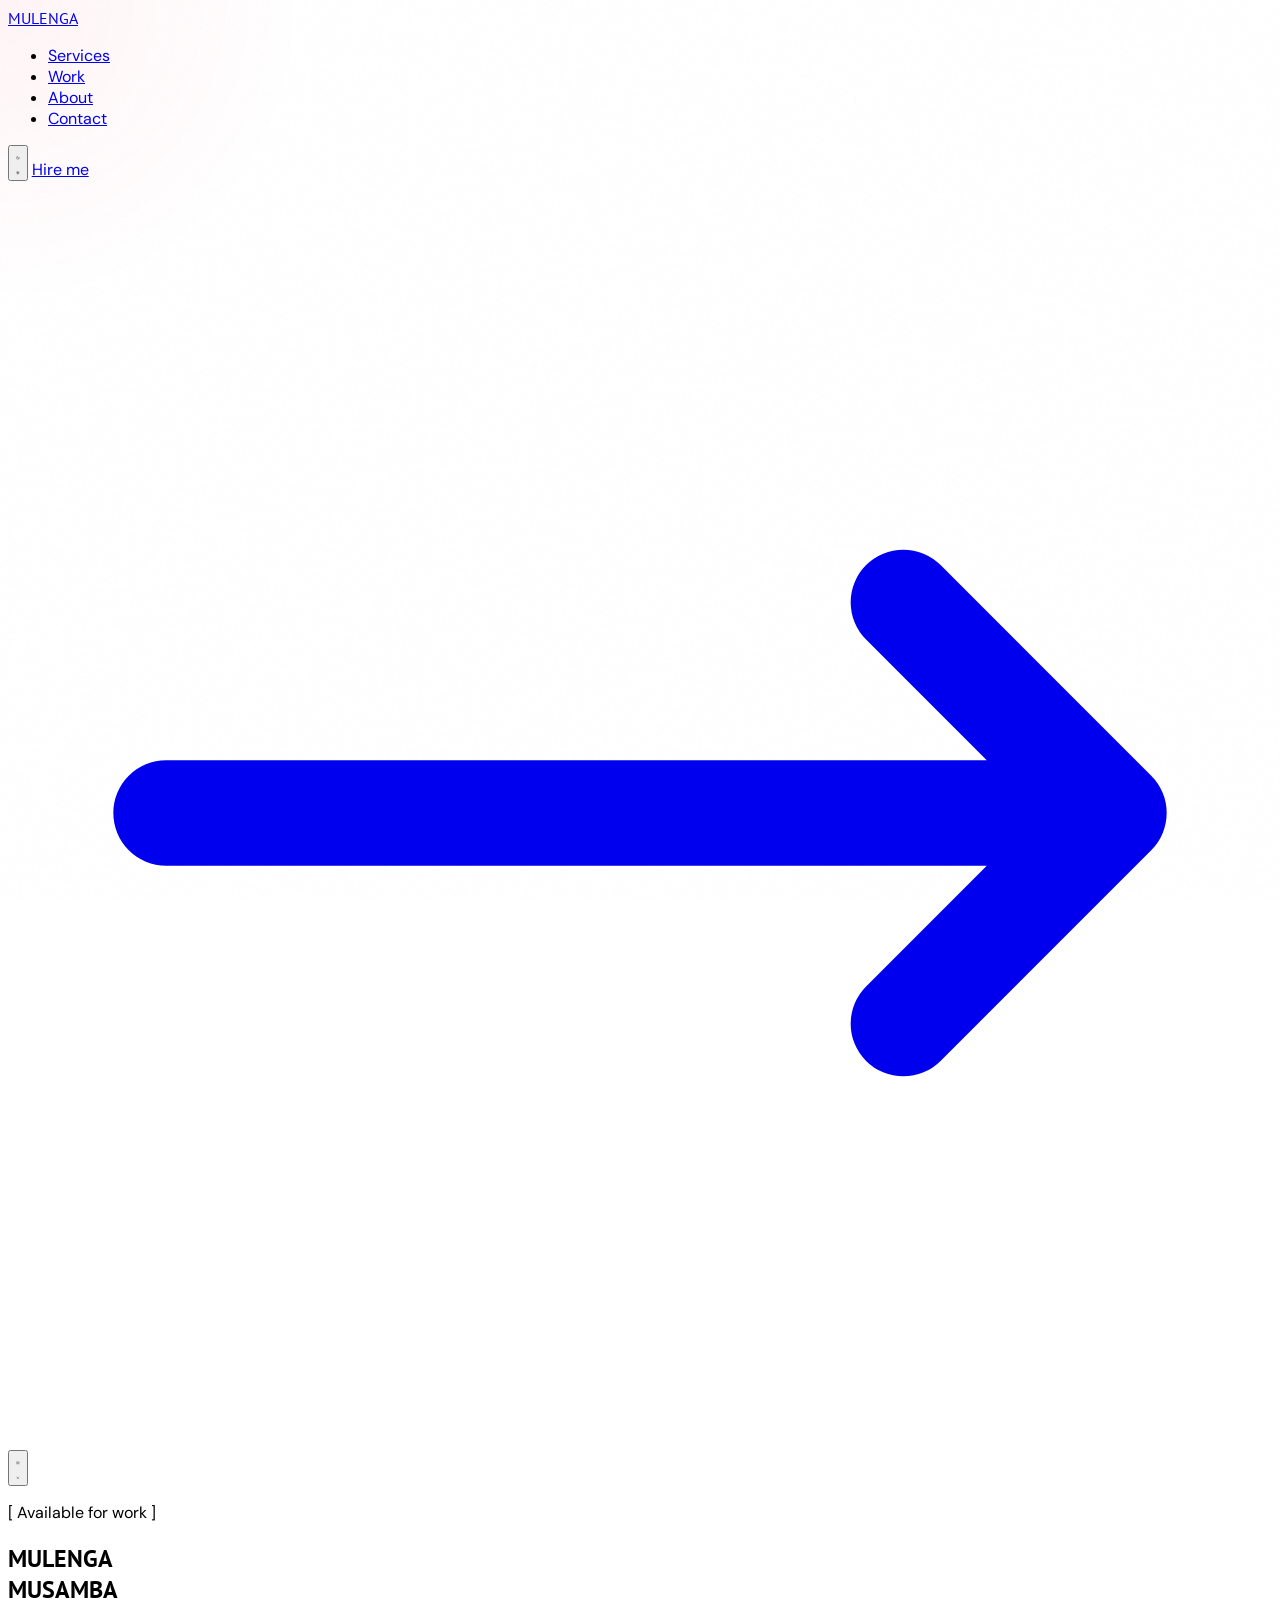
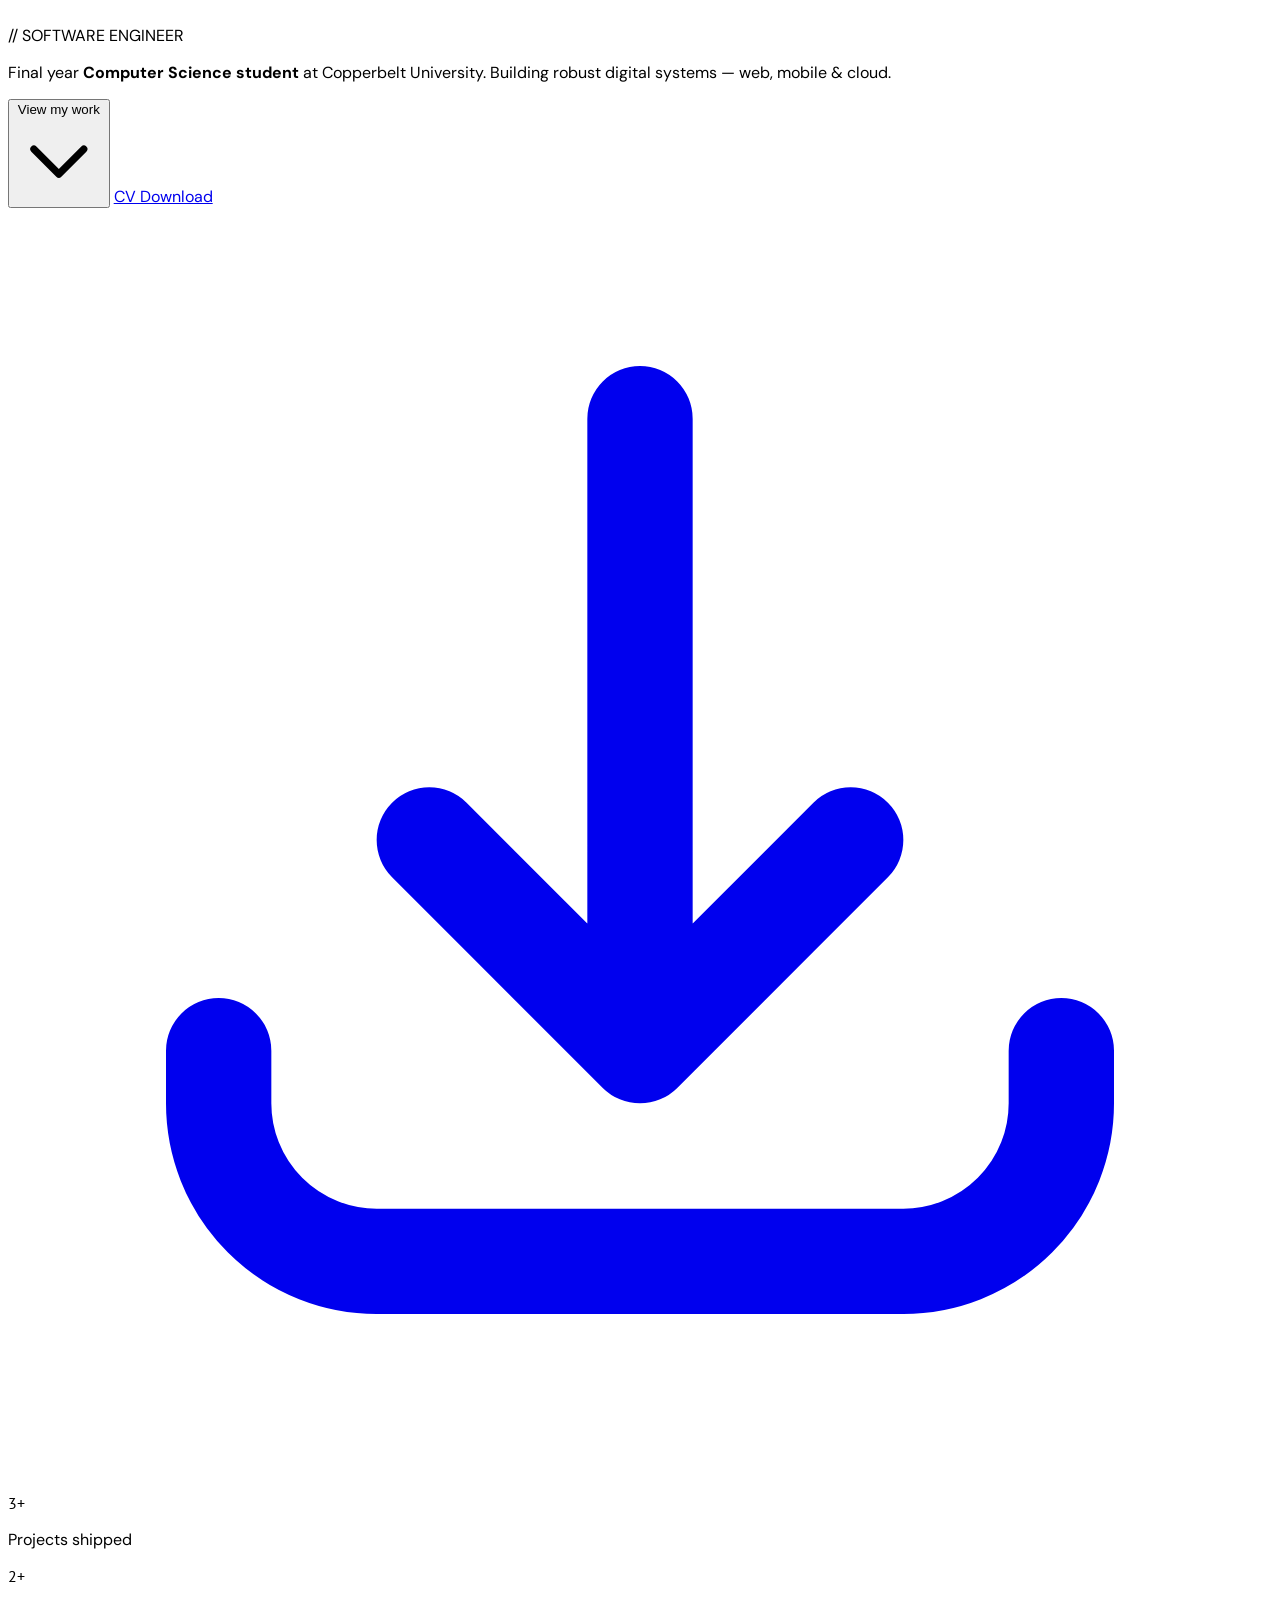
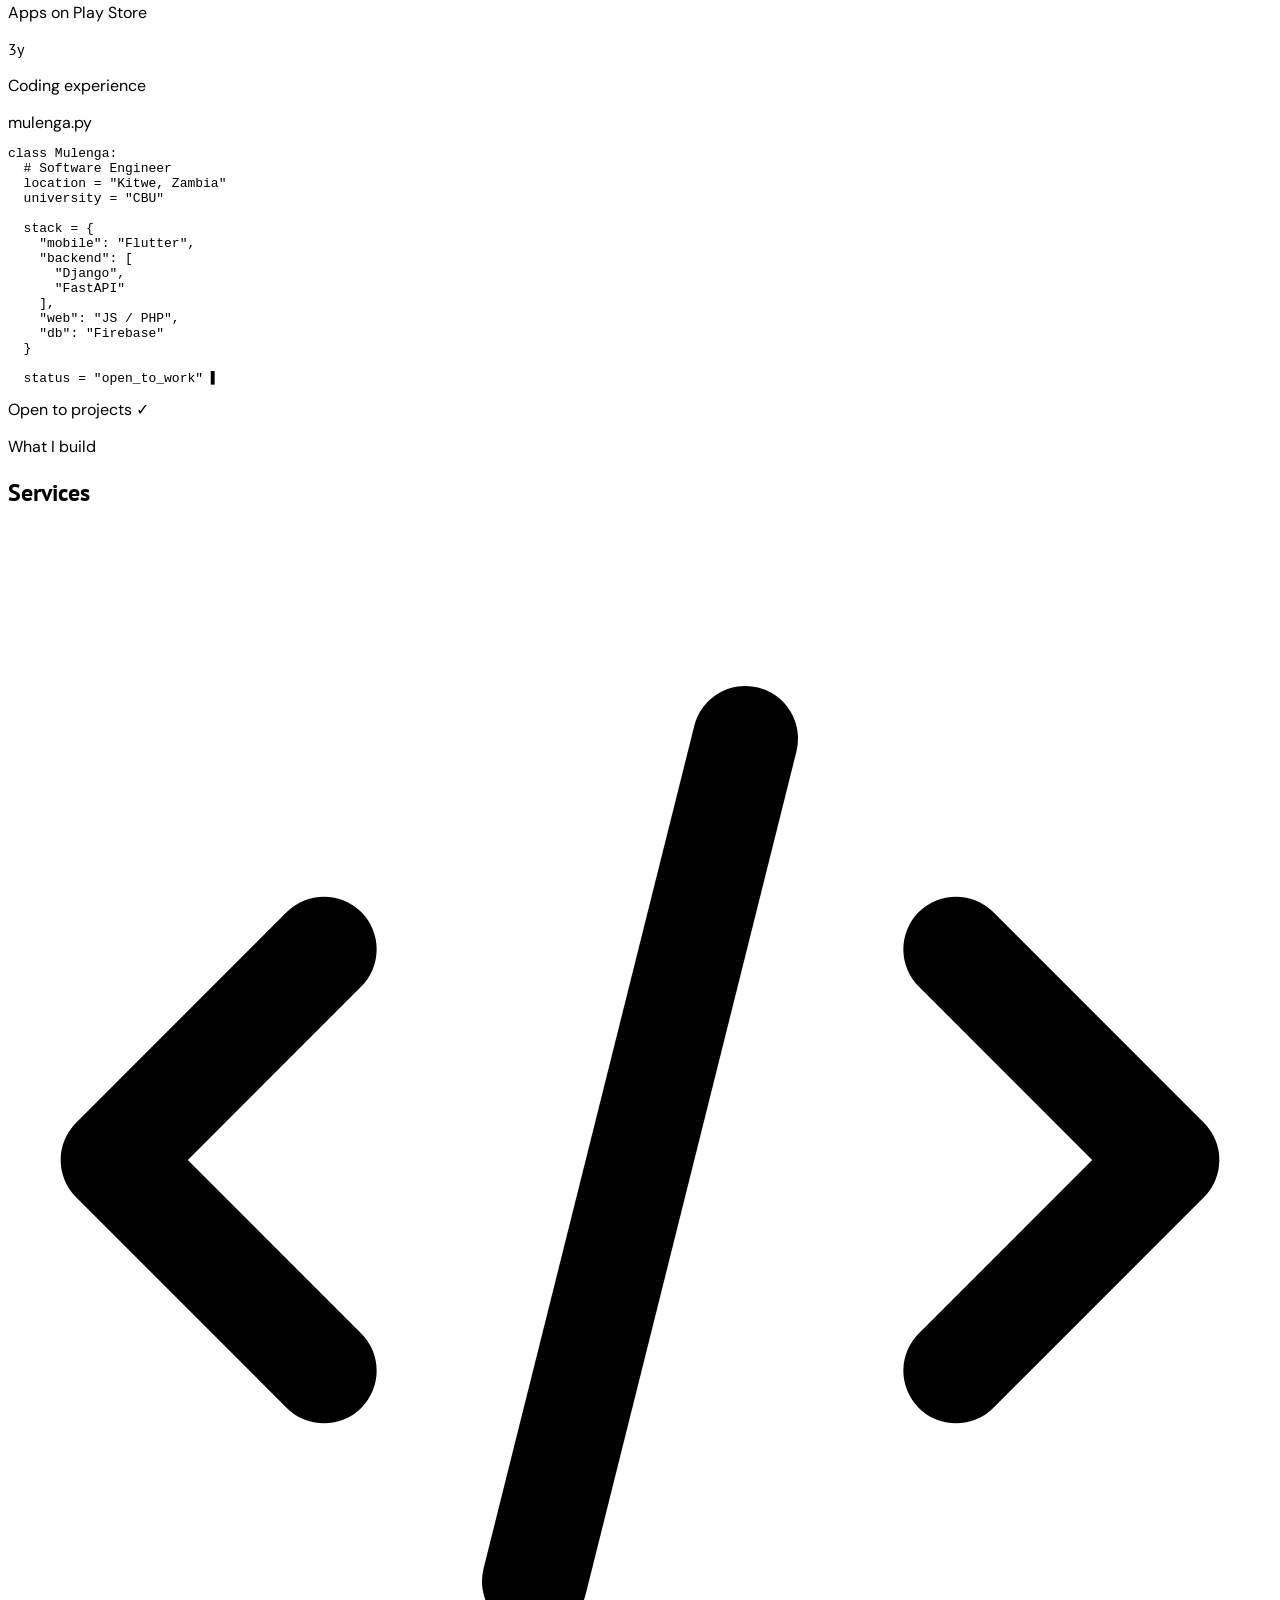
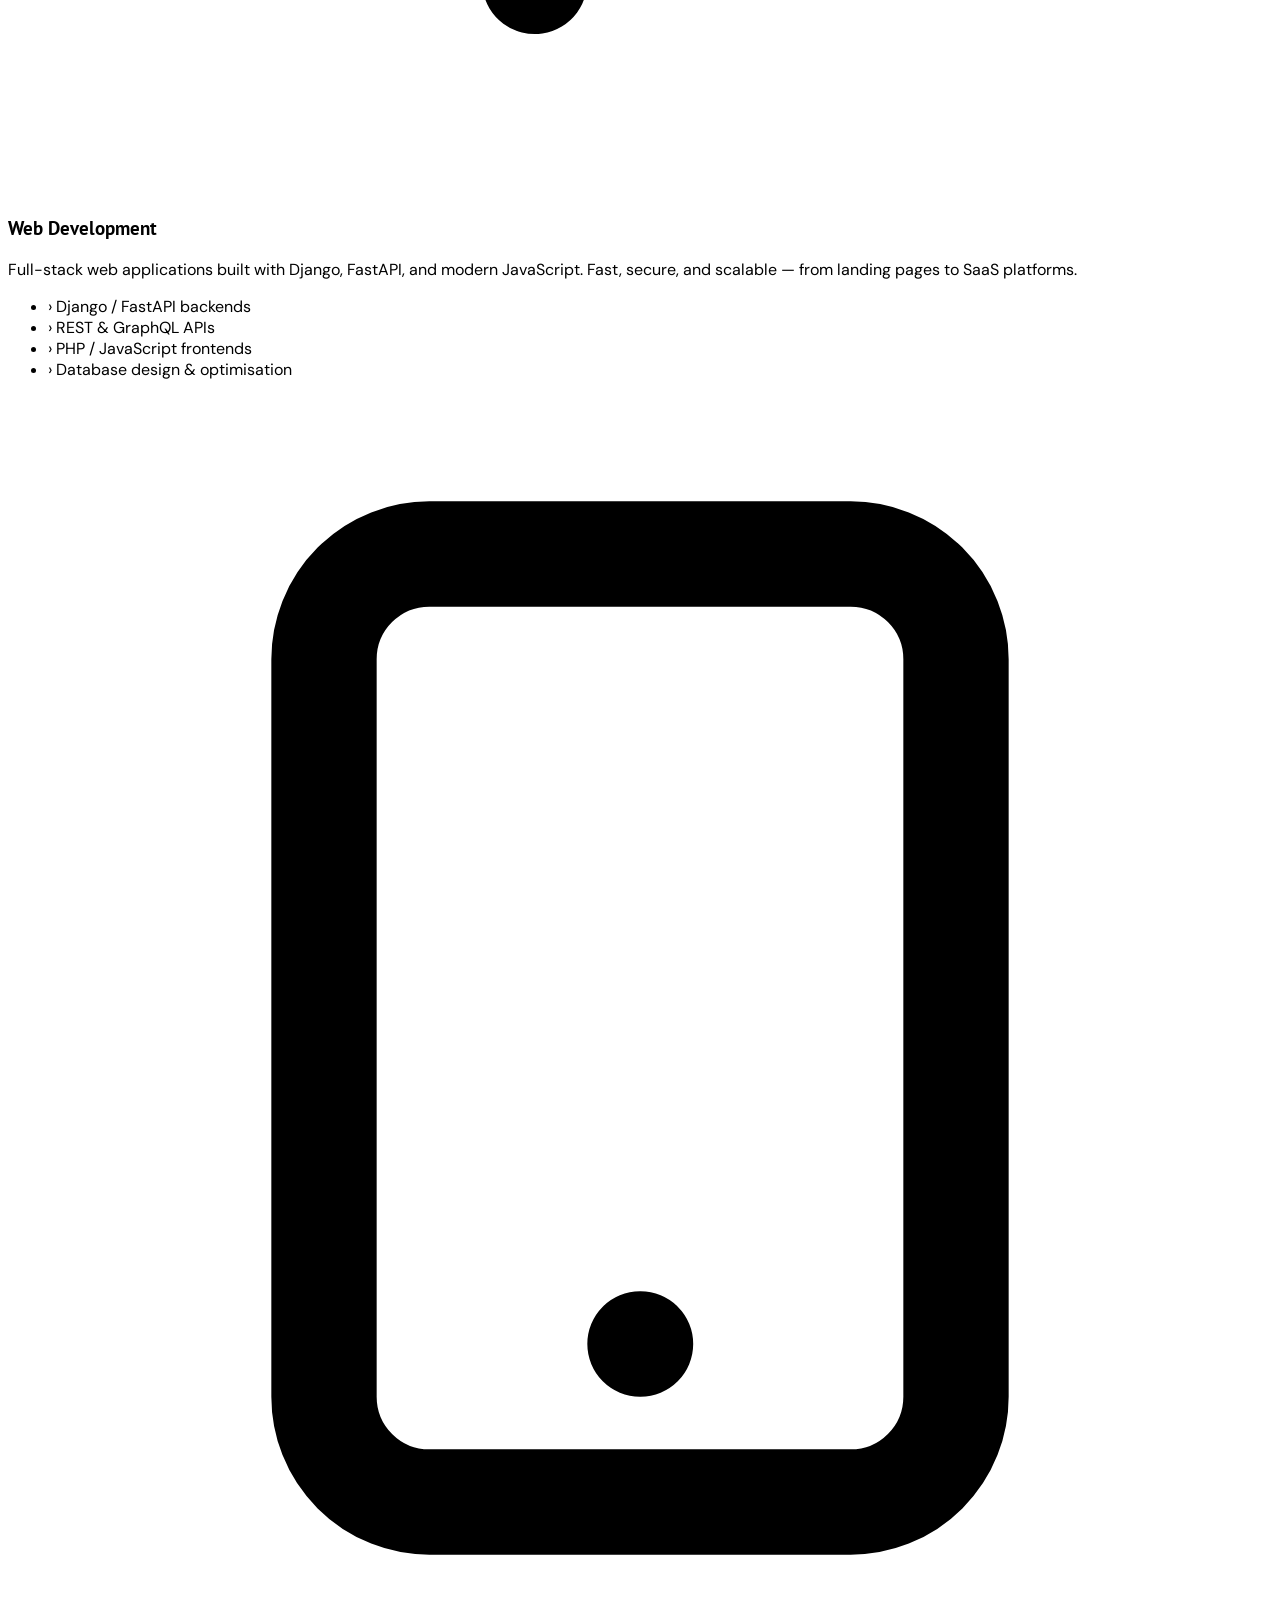
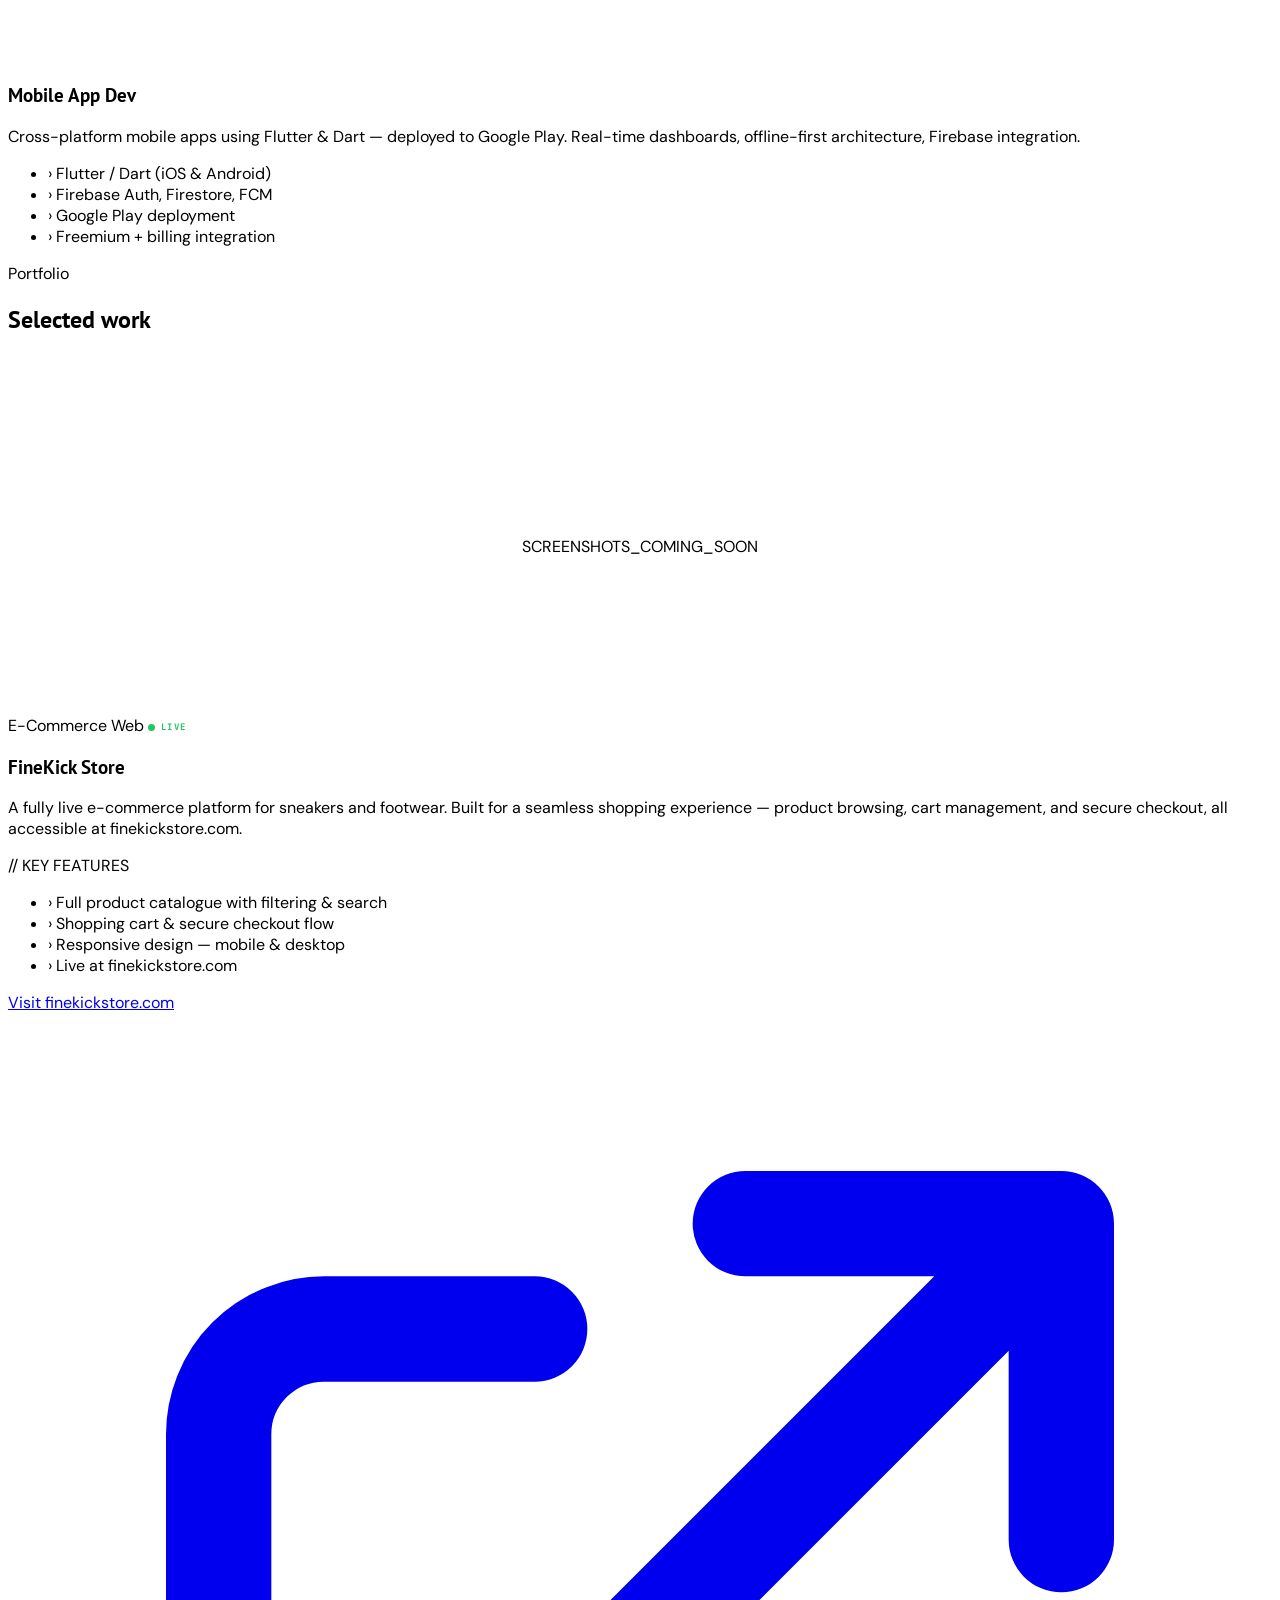
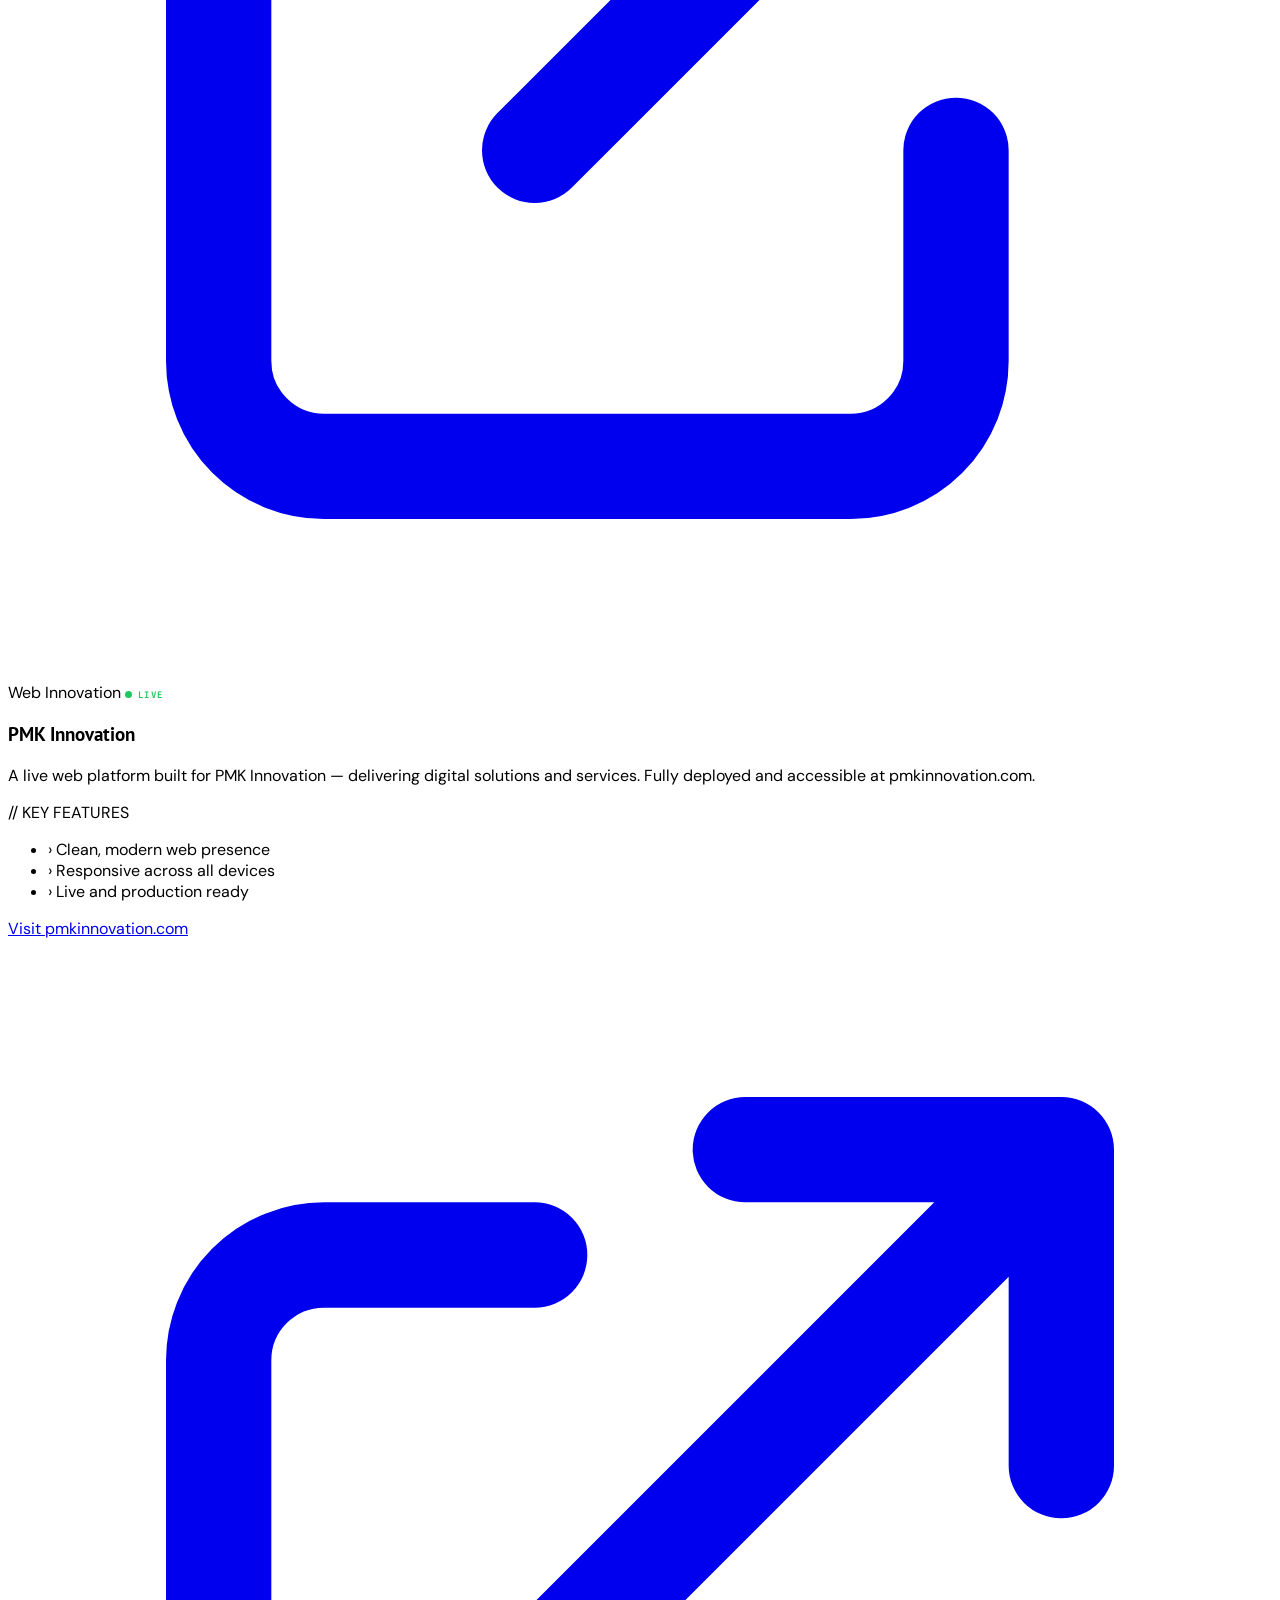
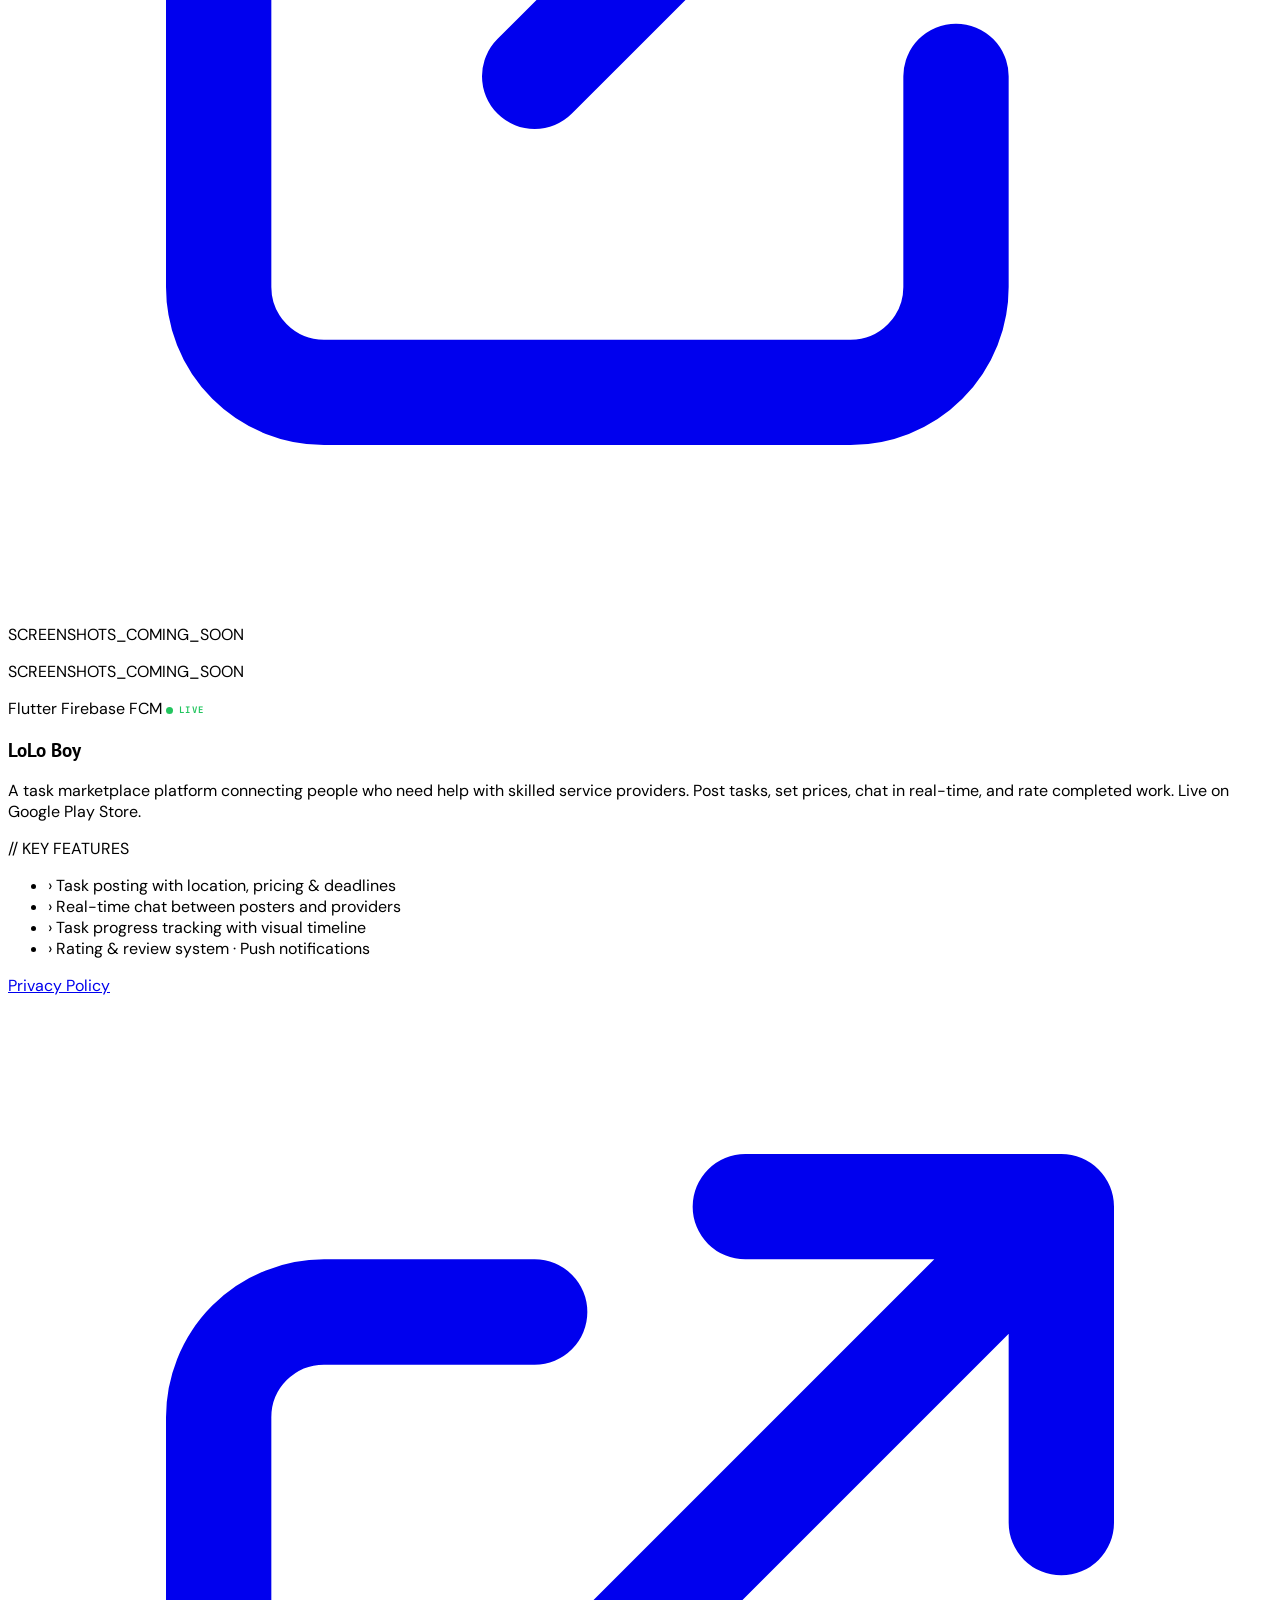
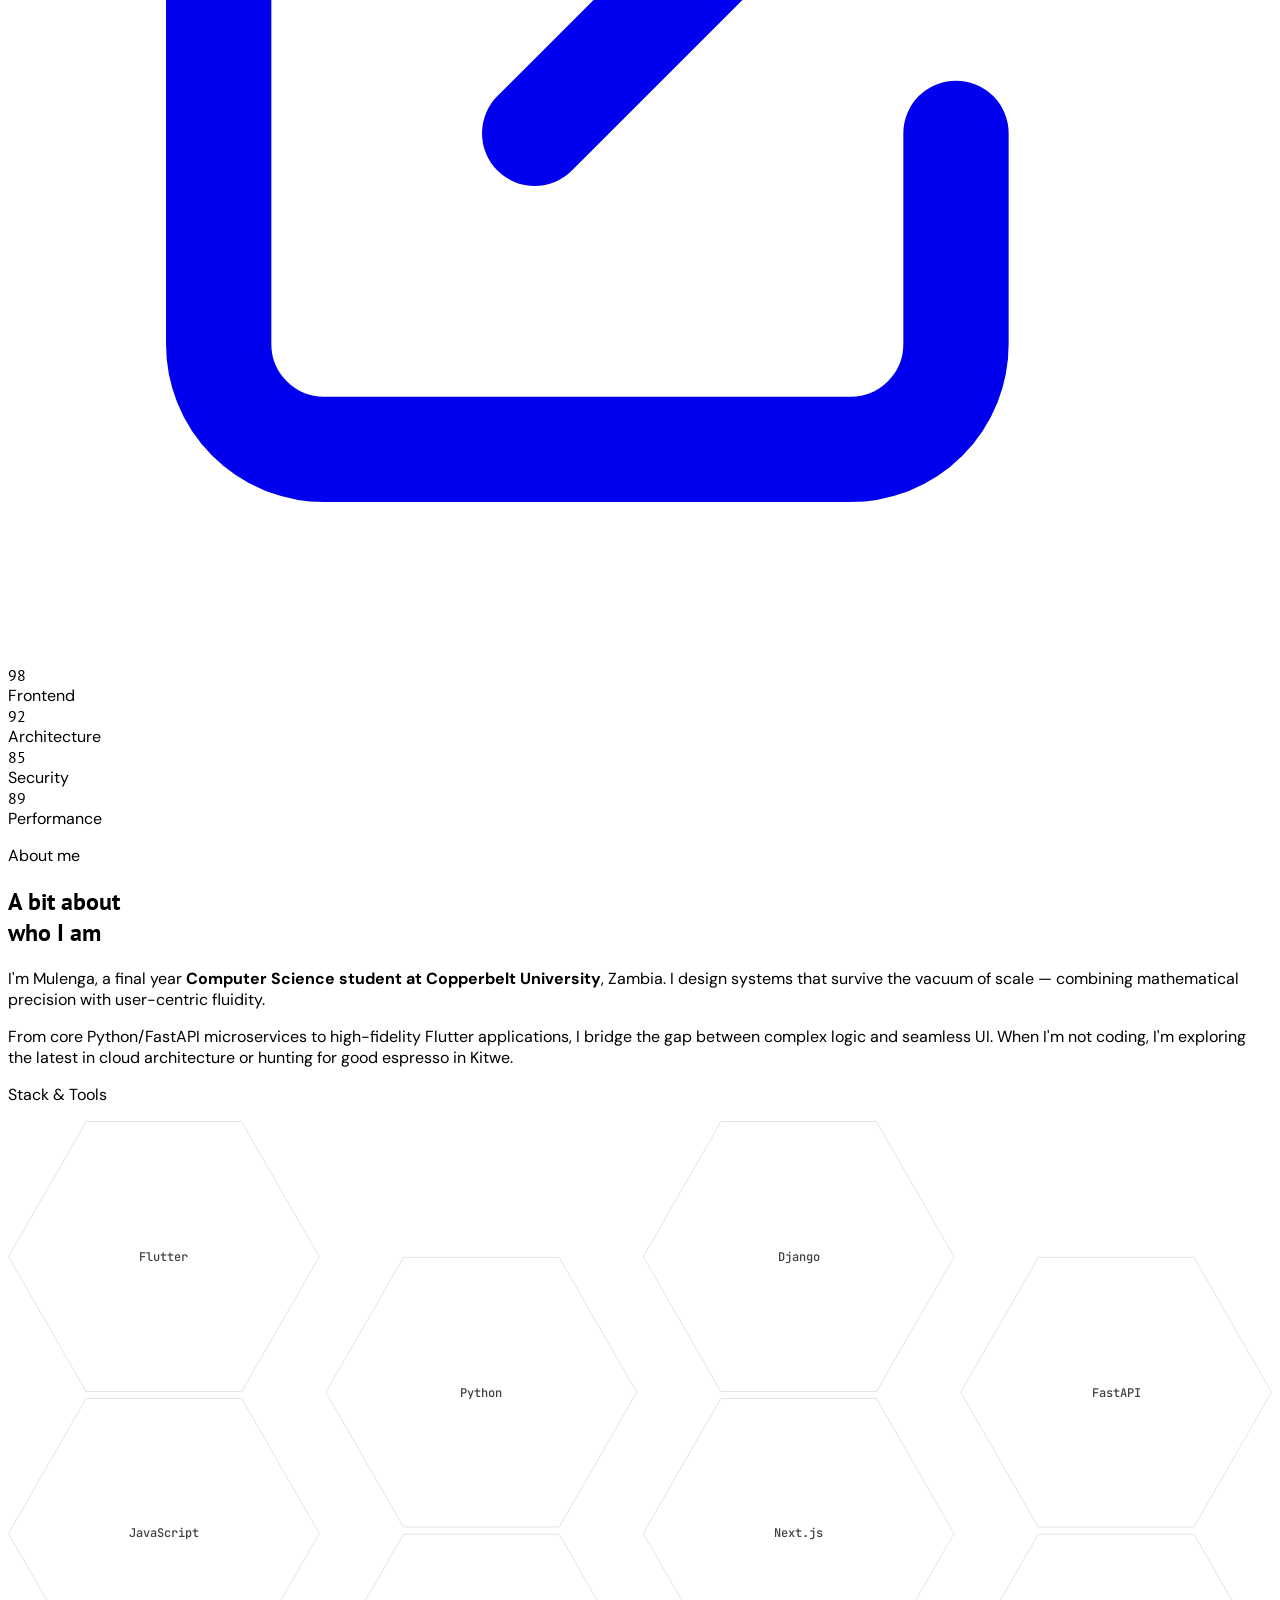
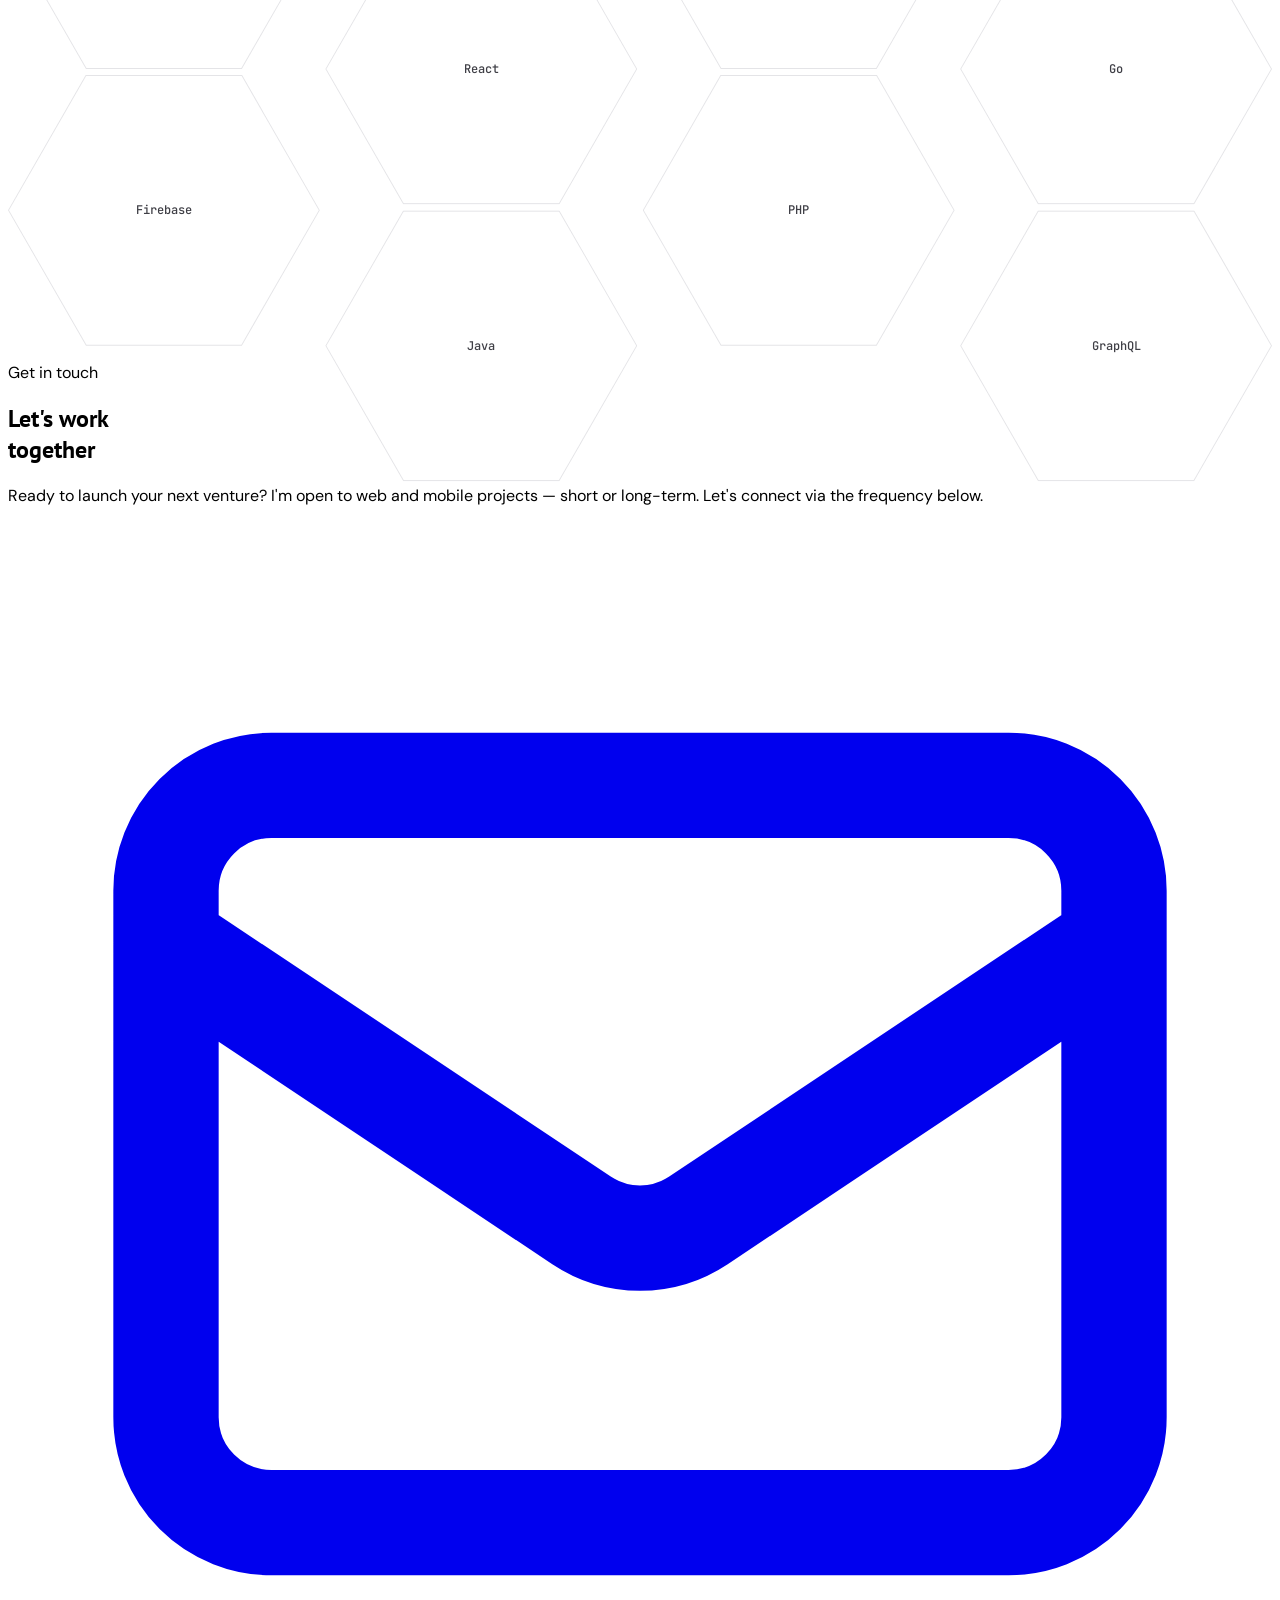
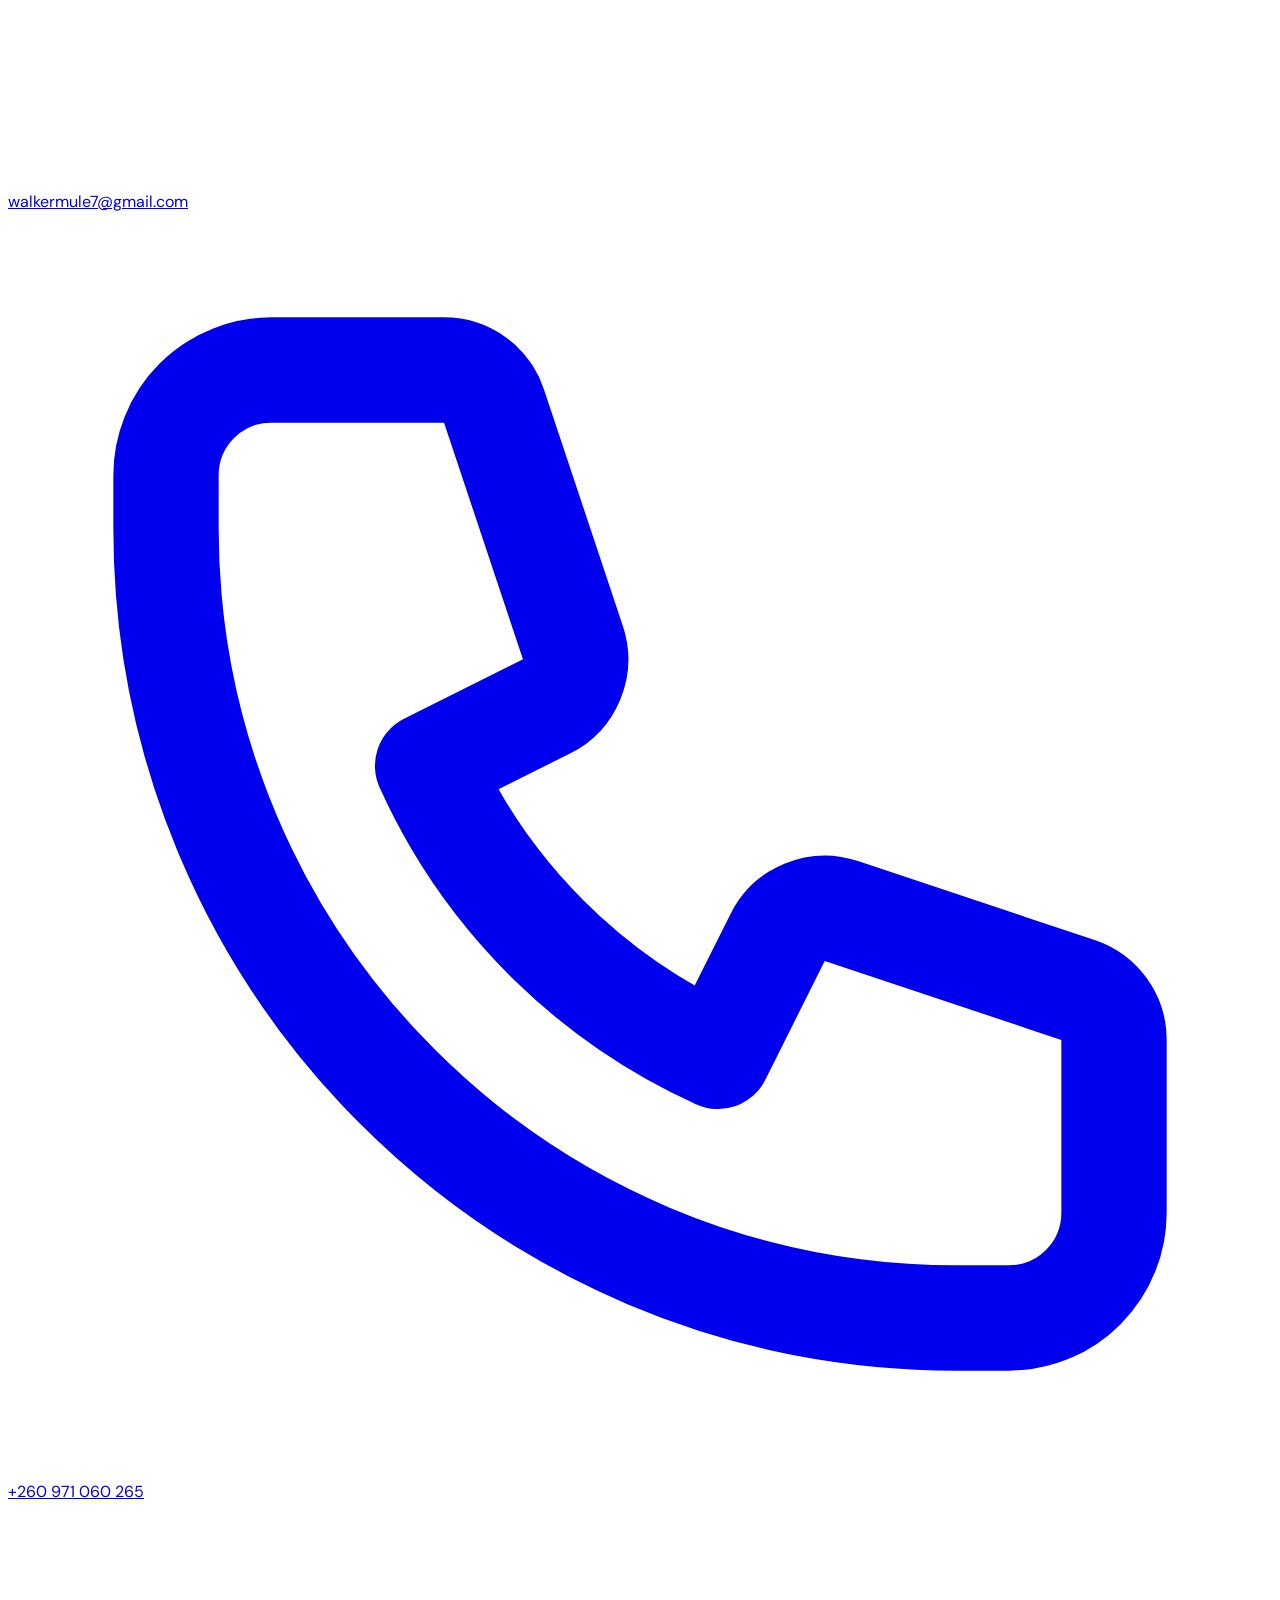
==== commit 1da46b5c: "Add honeycomb tech stack and portfolio pages Co-authored-by: Copilot <223556219+Copilot@users.norepl" ====
--- a/index.html
+++ b/index.html
@@ -1,450 +1,561 @@
-﻿<!DOCTYPE html>
-<html lang="en">
+<!DOCTYPE html>
+<html lang="en" x-data="app()" :class="{'dark': dark}" class="scroll-smooth">
 
 <head>
-    <meta charset="UTF-8">
-    <meta name="viewport" content="width=device-width, initial-scale=1.0">
-    <title>MULENGA MUSAMBA // PORTFOLIO</title>
-    <meta name="description" content="Portfolio of Mulenga Musamba, a Final Year Computer Science Student at Copperbelt University specializing in Web Apps, Mobile Apps, and SaaS.">
-    <meta name="keywords" content="Mulenga Musamba, Software Engineer, Copperbelt University, Computer Science, Web Development, Mobile Apps, SaaS, Zambia">
-    
-    <!-- Open Graph / social sharing -->
-    <meta property="og:type" content="website">
-    <meta property="og:url" content="https://mulenga-musamba.com/">
-    <meta property="og:title" content="MULENGA MUSAMBA // PORTFOLIO">
-    <meta property="og:description" content="Final Year CS Student at CBU. Builder of Web Apps, Mobile Apps, and SaaS.">
-    <meta property="og:image" content="favicon.png">
-
-    <!-- Favicon -->
-    <link rel="icon" type="image/png" href="favicon.png">
-
-    <script src="https://cdn.tailwindcss.com"></script>
-    <link
-        href="https://fonts.googleapis.com/css2?family=JetBrains+Mono:wght@300;400;700&family=Syncopate:wght@400;700&display=swap"
-        rel="stylesheet">
-    <!-- Icons -->
-    <script src="https://cdnjs.cloudflare.com/ajax/libs/font-awesome/6.4.0/js/all.min.js"></script>
-    <link rel="stylesheet" href="styles.css">
+  <meta charset="UTF-8">
+  <meta name="viewport" content="width=device-width, initial-scale=1.0">
+  <title>Mulenga Musamba — Software Engineer</title>
+  <meta name="description" content="Portfolio of Mulenga Musamba, a Final Year Computer Science Student at Copperbelt University specializing in Web Apps, Mobile Apps, and SaaS.">
+  <meta name="keywords" content="Mulenga Musamba, Software Engineer, Copperbelt University, Computer Science, Web Development, Mobile Apps, Flutter, Django, FastAPI, Zambia">
+  <meta name="author" content="Mulenga Musamba">
+  <meta property="og:type" content="website">
+  <meta property="og:url" content="https://mulenga-musamba.com/">
+  <meta property="og:title" content="Mulenga Musamba — Software Engineer">
+  <meta property="og:description" content="Final Year CS Student at CBU. Builder of Web Apps, Mobile Apps, and SaaS.">
+  <meta property="og:image" content="favicon.png">
+  <link rel="icon" type="image/png" href="favicon.png">
+
+  <script src="https://cdn.tailwindcss.com"></script>
+  <script defer src="https://cdn.jsdelivr.net/npm/alpinejs@3.x.x/dist/cdn.min.js"></script>
+  <script src="https://cdnjs.cloudflare.com/ajax/libs/font-awesome/6.4.0/js/all.min.js"></script>
+
+  <link rel="preconnect" href="https://fonts.googleapis.com">
+  <link rel="preconnect" href="https://fonts.gstatic.com" crossorigin>
+  <link href="https://fonts.googleapis.com/css2?family=PT+Sans:ital,wght@0,400;0,700;1,400&family=DM+Sans:opsz,wght@9..40,300;9..40,400;9..40,500&family=JetBrains+Mono:wght@300;400;700&display=swap" rel="stylesheet">
+
+  <script>
+    tailwind.config = {
+      darkMode: 'class',
+      theme: {
+        extend: {
+          fontFamily: {
+            display: ['PT Sans', 'sans-serif'],
+            body: ['DM Sans', 'sans-serif'],
+            mono: ['JetBrains Mono', 'monospace']
+          },
+          colors: {
+            accent: '#ff2d55',
+            'accent-light': '#ff5574'
+          }
+        }
+      }
+    }
+  </script>
+
+  <link rel="stylesheet" href="styles.css">
 </head>
 
-<body class="selection:bg-red-500 selection:text-white">
-    <!-- Boot Sequence / Loading Screen -->
-    <div id="boot-screen">
-        <div class="boot-log" id="boot-log"></div>
-        <div class="boot-progress">
-            <div class="boot-progress-bar" id="boot-progress-bar"></div>
-        </div>
-        <div class="text-[10px] text-accent mt-4 tracking-[0.3em] font-bold">SYSTEM_INITIALIZING...</div>
+<body class="bg-white dark:bg-zinc-950 text-zinc-900 dark:text-zinc-100 antialiased selection:bg-accent selection:text-white">
+
+  <!-- Space Canvas (dark mode only) -->
+  <canvas id="space-canvas"></canvas>
+  <div id="mouse-glow"></div>
+  <div class="crt-overlay"></div>
+
+  <!-- ═══ NAV ═══ -->
+  <header class="fixed inset-x-0 top-0 z-50 transition-all duration-300"
+    :class="sc ? 'bg-white/90 dark:bg-zinc-950/90 backdrop-blur-md shadow-sm shadow-black/5' : ''">
+    <nav class="max-w-6xl mx-auto px-6 h-16 flex items-center justify-between" aria-label="Main navigation">
+
+      <a href="#hero" class="font-display font-bold text-xl tracking-tight relative z-10">
+        <span class="text-zinc-900 dark:text-white">MU</span><span class="text-accent">LENGA</span>
+      </a>
+
+      <ul class="hidden md:flex items-center gap-8 text-sm" role="list">
+        <li><a href="#services" class="nl text-zinc-500 dark:text-zinc-400 hover:text-zinc-900 dark:hover:text-white transition-colors" :class="s==='services'?'on !text-zinc-900 dark:!text-white':''">Services</a></li>
+        <li><a href="#work"     class="nl text-zinc-500 dark:text-zinc-400 hover:text-zinc-900 dark:hover:text-white transition-colors" :class="s==='work'?'on !text-zinc-900 dark:!text-white':''">Work</a></li>
+        <li><a href="#about"   class="nl text-zinc-500 dark:text-zinc-400 hover:text-zinc-900 dark:hover:text-white transition-colors" :class="s==='about'?'on !text-zinc-900 dark:!text-white':''">About</a></li>
+        <li><a href="#contact" class="nl text-zinc-500 dark:text-zinc-400 hover:text-zinc-900 dark:hover:text-white transition-colors" :class="s==='contact'?'on !text-zinc-900 dark:!text-white':''">Contact</a></li>
+      </ul>
+
+      <div class="flex items-center gap-3">
+        <!-- dark toggle -->
+        <button @click="dark=!dark" id="dark-toggle"
+          class="w-9 h-9 flex items-center justify-center rounded-full border border-zinc-200 dark:border-zinc-800 hover:bg-zinc-100 dark:hover:bg-zinc-900 transition-colors"
+          :aria-label="dark ? 'Light mode' : 'Dark mode'">
+          <svg x-show="!dark" class="w-4 h-4" fill="none" viewBox="0 0 24 24" stroke="currentColor" aria-hidden="true"><path stroke-linecap="round" stroke-linejoin="round" stroke-width="2" d="M21 12.79A9 9 0 1111.21 3 7 7 0 0021 12.79z"/></svg>
+          <svg x-show="dark"  class="w-4 h-4" fill="none" viewBox="0 0 24 24" stroke="currentColor" aria-hidden="true"><path stroke-linecap="round" stroke-linejoin="round" stroke-width="2" d="M12 3v1m0 16v1m9-9h-1M4 12H3m15.364-6.364l-.707.707M6.343 17.657l-.707.707M17.657 17.657l-.707-.707M6.343 6.343l-.707-.707M12 8a4 4 0 100 8 4 4 0 000-8z"/></svg>
+        </button>
+        <!-- hire me -->
+        <a href="#contact" id="hire-me-btn" class="hidden md:inline-flex items-center gap-2 shimmer bg-accent text-white text-sm font-medium px-5 py-2 rounded-full hover:bg-accent-light transition-colors">
+          Hire me
+          <svg class="w-3.5 h-3.5" fill="none" viewBox="0 0 24 24" stroke="currentColor" aria-hidden="true"><path stroke-linecap="round" stroke-linejoin="round" stroke-width="2" d="M17 8l4 4m0 0l-4 4m4-4H3"/></svg>
+        </a>
+        <!-- hamburger -->
+        <button @click="mm=!mm" id="mobile-menu-btn" class="md:hidden w-9 h-9 flex items-center justify-center rounded-full border border-zinc-200 dark:border-zinc-800" :aria-expanded="mm" aria-label="Toggle menu">
+          <svg x-show="!mm" class="w-4 h-4" fill="none" viewBox="0 0 24 24" stroke="currentColor" aria-hidden="true"><path stroke-linecap="round" stroke-linejoin="round" stroke-width="2" d="M4 6h16M4 12h16M4 18h16"/></svg>
+          <svg x-show="mm"  class="w-4 h-4" fill="none" viewBox="0 0 24 24" stroke="currentColor" aria-hidden="true"><path stroke-linecap="round" stroke-linejoin="round" stroke-width="2" d="M6 18L18 6M6 6l12 12"/></svg>
+        </button>
+      </div>
+    </nav>
+
+    <!-- mobile menu -->
+    <div x-show="mm" x-cloak
+      x-transition:enter="transition ease-out duration-200" x-transition:enter-start="opacity-0 -translate-y-2" x-transition:enter-end="opacity-100 translate-y-0"
+      x-transition:leave="transition ease-in duration-150" x-transition:leave-start="opacity-100 translate-y-0" x-transition:leave-end="opacity-0 -translate-y-2"
+      class="md:hidden bg-white dark:bg-zinc-950 border-t border-zinc-100 dark:border-zinc-900">
+      <ul class="flex flex-col px-6 py-5 gap-4 text-sm font-medium" role="list">
+        <li><a href="#services" @click="mm=false" class="block text-zinc-700 dark:text-zinc-300 hover:text-accent transition-colors">Services</a></li>
+        <li><a href="#work"     @click="mm=false" class="block text-zinc-700 dark:text-zinc-300 hover:text-accent transition-colors">Work</a></li>
+        <li><a href="#about"   @click="mm=false" class="block text-zinc-700 dark:text-zinc-300 hover:text-accent transition-colors">About</a></li>
+        <li><a href="#contact" @click="mm=false" class="block text-zinc-700 dark:text-zinc-300 hover:text-accent transition-colors">Contact</a></li>
+        <li class="pt-2 border-t border-zinc-100 dark:border-zinc-900">
+          <a href="#contact" @click="mm=false" class="inline-flex shimmer bg-accent text-white font-medium text-sm px-5 py-2.5 rounded-full">Hire me →</a>
+        </li>
+      </ul>
     </div>
-
-    <canvas id="space-canvas"></canvas>
-    <div id="mouse-glow"></div>
-    <div class="crt-overlay"></div>
-
-    <!-- Layout Container -->
-    <div class="flex">
-
-        <!-- Sidebar Navigation -->
-        <aside
-            class="nav-sidebar fixed left-0 top-0 h-screen w-20 flex flex-col items-center py-12 border-r border-white/5 z-50 bg-black/40 backdrop-blur-md">
-            <div class="mb-20 text-accent font-bold text-xl tracking-tighter">MM</div>
-            <nav class="flex flex-col gap-12 rotate-[-90deg] origin-center mt-20">
-                <a href="#home" class="nav-link active">START</a>
-                <a href="#tools" class="nav-link">TECH</a>
-                <a href="#about" class="nav-link">INFO</a>
-                <a href="#projects" class="nav-link">WORK</a>
-                <a href="#contact" class="nav-link">PING</a>
-            </nav>
-        </aside>
-
-        <!-- Mobile Floating Pill Nav (visible only on small screens) -->
-        <nav class="mobile-nav" aria-label="Mobile navigation">
-            <a href="#tools" class="mobile-nav-link" aria-label="Tech Stack">TECH</a>
-            <a href="#about" class="mobile-nav-link" aria-label="About">INFO</a>
-            <a href="#projects" class="mobile-nav-link" aria-label="Projects">WORK</a>
-            <a href="#contact" class="mobile-nav-link" aria-label="Contact">PING</a>
-        </nav>
-
-        <!-- Main Content -->
-        <main class="flex-1 ml-0 md:ml-20 px-6 md:px-20 relative">
-
-            <!-- Hero -->
-            <section id="home" class="min-h-screen flex flex-col justify-center max-w-4xl">
-                <div class="mb-4 text-accent text-sm tracking-widest animate-pulse-slow font-bold">
-                    [ SPACE_ARCHIVE_ESTABLISHED ]
+  </header>
+
+  <main>
+
+    <!-- ═══ HERO ═══ -->
+    <section id="hero" class="relative min-h-screen flex items-center pt-16 overflow-hidden">
+      <!-- ambient blobs (light mode) -->
+      <div class="absolute top-1/4 right-0 w-96 h-96 bg-accent/10 rounded-full blur-3xl pointer-events-none dark:opacity-0" aria-hidden="true"></div>
+      <div class="absolute bottom-1/4 left-0 w-64 h-64 bg-zinc-200/50 rounded-full blur-3xl pointer-events-none dark:opacity-0" aria-hidden="true"></div>
+
+      <div class="relative z-10 max-w-6xl mx-auto px-6 py-24 w-full">
+        <div class="grid md:grid-cols-2 gap-12 items-center">
+
+          <div>
+            <p class="reveal font-mono text-sm font-bold text-accent tracking-widest uppercase mb-4">[ Available for work ]</p>
+            <h1 class="reveal d1 font-display font-bold text-5xl md:text-6xl lg:text-7xl leading-[1.05] tracking-tight text-zinc-900 dark:text-white mb-2 glitch-text">
+              MULENGA<br>
+              <span class="text-accent">MUSAMBA</span>
+            </h1>
+            <p class="reveal d2 font-mono text-lg md:text-xl text-accent tracking-widest mb-6">// SOFTWARE ENGINEER</p>
+            <p class="reveal d2 text-lg text-zinc-500 dark:text-zinc-400 font-light leading-relaxed max-w-md mb-10">
+              Final year <strong class="font-medium text-zinc-700 dark:text-zinc-300">Computer Science student</strong> at Copperbelt University. Building robust digital systems — web, mobile &amp; cloud.
+            </p>
+            <div class="reveal d3 flex flex-wrap gap-4">
+              <button onclick="warpSpeed()" id="warp-btn"
+                class="shimmer inline-flex items-center gap-2 bg-zinc-900 dark:bg-white text-white dark:text-zinc-900 font-medium px-7 py-3.5 rounded-full hover:bg-zinc-700 dark:hover:bg-zinc-200 transition-colors text-sm">
+                View my work
+                <svg class="w-4 h-4" fill="none" viewBox="0 0 24 24" stroke="currentColor" aria-hidden="true"><path stroke-linecap="round" stroke-linejoin="round" stroke-width="2" d="M19 9l-7 7-7-7"/></svg>
+              </button>
+              <a href="resume.pdf" download id="cv-download-btn"
+                class="inline-flex items-center gap-2 border border-zinc-300 dark:border-zinc-700 text-zinc-700 dark:text-zinc-300 font-medium px-7 py-3.5 rounded-full hover:bg-zinc-50 dark:hover:bg-zinc-900 transition-colors text-sm">
+                CV Download
+                <svg class="w-4 h-4" fill="none" viewBox="0 0 24 24" stroke="currentColor" aria-hidden="true"><path stroke-linecap="round" stroke-linejoin="round" stroke-width="2" d="M4 16v1a3 3 0 003 3h10a3 3 0 003-3v-1m-4-4l-4 4m0 0l-4-4m4 4V4"/></svg>
+              </a>
+            </div>
+            <div class="reveal d4 flex gap-8 mt-14 pt-8 border-t border-zinc-100 dark:border-zinc-900">
+              <div><p class="font-display font-bold text-3xl text-zinc-900 dark:text-white">3+</p><p class="text-xs font-mono text-zinc-500 dark:text-zinc-400 mt-1">Projects shipped</p></div>
+              <div><p class="font-display font-bold text-3xl text-zinc-900 dark:text-white">2+</p><p class="text-xs font-mono text-zinc-500 dark:text-zinc-400 mt-1">Apps on Play Store</p></div>
+              <div><p class="font-display font-bold text-3xl text-zinc-900 dark:text-white">3y</p><p class="text-xs font-mono text-zinc-500 dark:text-zinc-400 mt-1">Coding experience</p></div>
+            </div>
+          </div>
+
+          <!-- Hero right: animated code card -->
+          <div class="reveal d2 flex justify-center md:justify-end">
+            <div class="relative w-72 md:w-80 lg:w-96">
+              <div class="rounded-3xl overflow-hidden border border-zinc-200 dark:border-zinc-800 bg-zinc-50 dark:bg-zinc-900 p-6 shadow-xl">
+                <div class="flex items-center gap-2 mb-5">
+                  <span class="w-3 h-3 rounded-full bg-red-400"></span>
+                  <span class="w-3 h-3 rounded-full bg-yellow-400"></span>
+                  <span class="w-3 h-3 rounded-full bg-green-400"></span>
+                  <span class="ml-2 font-mono text-xs text-zinc-400">mulenga.py</span>
                 </div>
-                <h1 class="text-5xl md:text-7xl font-bold mb-4 leading-tight glitch-text">
-                    MULENGA <br />
-                    MUSAMBA
-                </h1>
-                <h2 class="text-xl md:text-3xl text-accent font-mono mb-10 tracking-[0.3em]">
-                    // SOFTWARE ENGINEER
-                </h2>
-                <p class="text-xl text-gray-400 max-w-xl mb-10 font-light leading-relaxed">
-                    Final year <span class="text-white">Computer Science student</span> at Copperbelt University. 
-                    Architecting <span class="text-white">robust digital systems</span> across the cosmic void.
-                </p>
-                <div class="flex flex-wrap gap-6 items-center">
-                    <button onclick="warpSpeed()" class="neon-button" aria-label="Warp speed to work section">WARP_TO_WORK</button>
-                    <a href="resume.pdf" download class="border border-accent/30 px-6 py-2 text-xs font-bold tracking-widest text-accent hover:bg-accent/10 transition-all" aria-label="Download CV">CV_DOWNLOAD</a>
-                    <div class="text-[10px] text-gray-500 font-mono tracking-widest uppercase">
-                        Vessel: Voyager-01 <br />
-                        Status: Cruising
+                <pre class="font-mono text-xs leading-relaxed text-zinc-600 dark:text-zinc-400 overflow-x-auto"><code><span class="text-accent font-bold">class</span> <span class="text-zinc-900 dark:text-white font-bold">Mulenga</span>:
+  <span class="text-zinc-500"># Software Engineer</span>
+  location = <span class="text-green-500">"Kitwe, Zambia"</span>
+  university = <span class="text-green-500">"CBU"</span>
+
+  stack = {
+    <span class="text-green-500">"mobile"</span>: <span class="text-green-500">"Flutter"</span>,
+    <span class="text-green-500">"backend"</span>: [
+      <span class="text-green-500">"Django"</span>,
+      <span class="text-green-500">"FastAPI"</span>
+    ],
+    <span class="text-green-500">"web"</span>: <span class="text-green-500">"JS / PHP"</span>,
+    <span class="text-green-500">"db"</span>: <span class="text-green-500">"Firebase"</span>
+  }
+
+  status = <span class="text-accent font-bold">"open_to_work"</span> <span class="text-zinc-400 cursor-blink">▌</span></code></pre>
+              </div>
+              <div class="absolute -bottom-4 -right-4 bg-accent text-white font-mono font-bold text-xs px-4 py-2.5 rounded-2xl shadow-lg">
+                Open to projects ✓
+              </div>
+            </div>
+          </div>
+
+        </div>
+      </div>
+    </section>
+
+    <!-- ═══ SERVICES ═══ -->
+    <section id="services" class="py-24 bg-zinc-50 dark:bg-zinc-900/40">
+      <div class="max-w-6xl mx-auto px-6">
+        <div class="mb-14">
+          <p class="reveal font-mono text-xs font-bold text-accent tracking-widest uppercase mb-3">What I build</p>
+          <h2 class="reveal d1 font-display font-bold text-4xl md:text-5xl text-zinc-900 dark:text-white">Services</h2>
+        </div>
+        <div class="grid md:grid-cols-2 gap-6">
+
+          <!-- Web Development -->
+          <article id="service-web" class="reveal d1 card-h group bg-white dark:bg-zinc-900 rounded-2xl p-8 border border-zinc-100 dark:border-zinc-800 hover:border-accent">
+            <div class="w-12 h-12 flex items-center justify-center bg-red-50 dark:bg-zinc-800 rounded-xl mb-6 group-hover:bg-accent/10 transition-colors">
+              <svg class="w-6 h-6 text-accent" fill="none" viewBox="0 0 24 24" stroke="currentColor" aria-hidden="true"><path stroke-linecap="round" stroke-linejoin="round" stroke-width="2" d="M10 20l4-16m4 4l4 4-4 4M6 16l-4-4 4-4"/></svg>
+            </div>
+            <h3 class="font-display font-bold text-xl text-zinc-900 dark:text-white mb-3">Web Development</h3>
+            <p class="text-sm text-zinc-500 dark:text-zinc-400 leading-relaxed mb-5">Full-stack web applications built with Django, FastAPI, and modern JavaScript. Fast, secure, and scalable — from landing pages to SaaS platforms.</p>
+            <ul class="space-y-1.5">
+              <li class="font-mono text-xs text-zinc-500 dark:text-zinc-500 flex items-center gap-2"><span class="text-accent">›</span> Django / FastAPI backends</li>
+              <li class="font-mono text-xs text-zinc-500 dark:text-zinc-500 flex items-center gap-2"><span class="text-accent">›</span> REST &amp; GraphQL APIs</li>
+              <li class="font-mono text-xs text-zinc-500 dark:text-zinc-500 flex items-center gap-2"><span class="text-accent">›</span> PHP / JavaScript frontends</li>
+              <li class="font-mono text-xs text-zinc-500 dark:text-zinc-500 flex items-center gap-2"><span class="text-accent">›</span> Database design &amp; optimisation</li>
+            </ul>
+          </article>
+
+          <!-- App Development -->
+          <article id="service-app" class="reveal d2 card-h group bg-zinc-900 dark:bg-zinc-800 rounded-2xl p-8 border border-zinc-800 hover:border-accent">
+            <div class="w-12 h-12 flex items-center justify-center bg-zinc-800 dark:bg-zinc-700 rounded-xl mb-6 group-hover:bg-accent/20 transition-colors">
+              <svg class="w-6 h-6 text-accent" fill="none" viewBox="0 0 24 24" stroke="currentColor" aria-hidden="true"><path stroke-linecap="round" stroke-linejoin="round" stroke-width="2" d="M12 18h.01M8 21h8a2 2 0 002-2V5a2 2 0 00-2-2H8a2 2 0 00-2 2v14a2 2 0 002 2z"/></svg>
+            </div>
+            <h3 class="font-display font-bold text-xl text-white mb-3">Mobile App Dev</h3>
+            <p class="text-sm text-zinc-400 leading-relaxed mb-5">Cross-platform mobile apps using Flutter &amp; Dart — deployed to Google Play. Real-time dashboards, offline-first architecture, Firebase integration.</p>
+            <ul class="space-y-1.5">
+              <li class="font-mono text-xs text-zinc-500 flex items-center gap-2"><span class="text-accent">›</span> Flutter / Dart (iOS &amp; Android)</li>
+              <li class="font-mono text-xs text-zinc-500 flex items-center gap-2"><span class="text-accent">›</span> Firebase Auth, Firestore, FCM</li>
+              <li class="font-mono text-xs text-zinc-500 flex items-center gap-2"><span class="text-accent">›</span> Google Play deployment</li>
+              <li class="font-mono text-xs text-zinc-500 flex items-center gap-2"><span class="text-accent">›</span> Freemium + billing integration</li>
+            </ul>
+          </article>
+
+        </div>
+      </div>
+    </section>
+
+    <!-- ═══ WORK ═══ -->
+    <section id="work" class="py-24">
+      <div class="max-w-6xl mx-auto px-6">
+        <div class="mb-14">
+          <p class="reveal font-mono text-xs font-bold text-accent tracking-widest uppercase mb-3">Portfolio</p>
+          <h2 class="reveal d1 font-display font-bold text-4xl md:text-5xl text-zinc-900 dark:text-white">Selected work</h2>
+        </div>
+
+        <!-- ── TradeJournal ── -->
+        <article id="project-finekick" class="reveal card-h group rounded-2xl overflow-hidden bg-zinc-50 dark:bg-zinc-900 border border-zinc-100 dark:border-zinc-800 hover:border-accent mb-6">
+          <div class="project-layout grid md:grid-cols-2">
+            <!-- Screenshot placeholder (user will add pics) -->
+            <div class="tj-gallery-col border-b md:border-b-0 md:border-r border-zinc-200 dark:border-zinc-800">
+              <div class="tj-gallery-wrapper">
+                <div class="tj-gallery-container" id="fk-gallery">
+                  <div class="flex items-center justify-center w-full h-full">
+                    <div class="text-center">
+                      <i class="fa-solid fa-store text-5xl text-accent/30 mb-3"></i>
+                      <p class="font-mono text-[10px] text-zinc-500 tracking-widest">SCREENSHOTS_COMING_SOON</p>
                     </div>
+                  </div>
                 </div>
-            </section>
-
-            <!-- Tools & Tech Honeycomb Section -->
-            <section id="tools" class="py-40">
-                <div class="section-header">
-                    <h2 class="text-xl">01_TECH_STACK</h2>
-                    <div></div>
+              </div>
+            </div>
+            <!-- Info -->
+            <div class="p-8 flex flex-col justify-center">
+              <div class="flex flex-wrap gap-2 mb-4">
+                <span class="text-xs bg-red-50 dark:bg-zinc-800 text-accent border border-red-200 dark:border-zinc-700 px-3 py-1 rounded-full">E-Commerce</span>
+                <span class="text-xs bg-zinc-100 dark:bg-zinc-800 text-zinc-600 dark:text-zinc-400 px-3 py-1 rounded-full">Web</span>
+                <span class="status-badge status-live ml-auto">
+                  <span class="status-dot"></span>Live
+                </span>
+              </div>
+              <h3 class="font-display font-bold text-2xl text-zinc-900 dark:text-white mb-3">FineKick Store</h3>
+              <p class="text-sm text-zinc-500 dark:text-zinc-400 leading-relaxed mb-5">
+                A fully live e-commerce platform for sneakers and footwear. Built for a seamless shopping experience — product browsing, cart management, and secure checkout, all accessible at finekickstore.com.
+              </p>
+              <div class="mb-6">
+                <p class="font-mono text-[10px] text-accent font-bold tracking-widest mb-2">// KEY FEATURES</p>
+                <ul class="space-y-1.5">
+                  <li class="font-mono text-xs text-zinc-500 dark:text-zinc-500 flex items-center gap-2"><span class="text-accent">›</span> Full product catalogue with filtering &amp; search</li>
+                  <li class="font-mono text-xs text-zinc-500 dark:text-zinc-500 flex items-center gap-2"><span class="text-accent">›</span> Shopping cart &amp; secure checkout flow</li>
+                  <li class="font-mono text-xs text-zinc-500 dark:text-zinc-500 flex items-center gap-2"><span class="text-accent">›</span> Responsive design — mobile &amp; desktop</li>
+                  <li class="font-mono text-xs text-zinc-500 dark:text-zinc-500 flex items-center gap-2"><span class="text-accent">›</span> Live at finekickstore.com</li>
+                </ul>
+              </div>
+              <a href="https://finekickstore.com" target="_blank" rel="noopener noreferrer" id="finekick-link"
+                class="inline-flex items-center gap-2 text-sm font-medium text-accent hover:underline underline-offset-4 transition-colors">
+                Visit finekickstore.com
+                <svg class="w-3.5 h-3.5" fill="none" viewBox="0 0 24 24" stroke="currentColor" aria-hidden="true"><path stroke-linecap="round" stroke-linejoin="round" stroke-width="2" d="M10 6H6a2 2 0 00-2 2v10a2 2 0 002 2h10a2 2 0 002-2v-4M14 4h6m0 0v6m0-6L10 14"/></svg>
+              </a>
+            </div>
+          </div>
+        </article>
+
+        <!-- Modal for galleries -->
+        <div id="tj-modal" class="tj-modal-overlay" style="display:none;" onclick="tjCloseModal()">
+          <button class="tj-close-btn" onclick="tjCloseModal()">&#x2715; CLOSE</button>
+          <img id="tj-modal-img" src="" alt="Full screen" class="tj-modal-img">
+        </div>
+
+        <!-- ── MoTrack ── -->
+        <article id="project-pmk" class="reveal d1 card-h group rounded-2xl overflow-hidden bg-zinc-50 dark:bg-zinc-900 border border-zinc-100 dark:border-zinc-800 hover:border-accent mb-6">
+          <div class="project-layout grid md:grid-cols-2">
+            <!-- Info (left on desktop) -->
+            <div class="p-8 flex flex-col justify-center order-2 md:order-1">
+              <div class="flex flex-wrap gap-2 mb-4">
+                <span class="text-xs bg-red-50 dark:bg-zinc-800 text-accent border border-red-200 dark:border-zinc-700 px-3 py-1 rounded-full">Web</span>
+                <span class="text-xs bg-zinc-100 dark:bg-zinc-800 text-zinc-600 dark:text-zinc-400 px-3 py-1 rounded-full">Innovation</span>
+                <span class="status-badge status-live ml-auto">
+                  <span class="status-dot"></span>Live
+                </span>
+              </div>
+              <h3 class="font-display font-bold text-2xl text-zinc-900 dark:text-white mb-3">PMK Innovation</h3>
+              <p class="text-sm text-zinc-500 dark:text-zinc-400 leading-relaxed mb-5">
+                A live web platform built for PMK Innovation — delivering digital solutions and services. Fully deployed and accessible at pmkinnovation.com.
+              </p>
+              <div class="mb-6">
+                <p class="font-mono text-[10px] text-accent font-bold tracking-widest mb-2">// KEY FEATURES</p>
+                <ul class="space-y-1.5">
+                  <li class="font-mono text-xs text-zinc-500 dark:text-zinc-500 flex items-center gap-2"><span class="text-accent">›</span> Clean, modern web presence</li>
+                  <li class="font-mono text-xs text-zinc-500 dark:text-zinc-500 flex items-center gap-2"><span class="text-accent">›</span> Responsive across all devices</li>
+                  <li class="font-mono text-xs text-zinc-500 dark:text-zinc-500 flex items-center gap-2"><span class="text-accent">›</span> Live and production ready</li>
+                </ul>
+              </div>
+              <a href="https://pmkinnovation.com" target="_blank" rel="noopener noreferrer" id="pmk-link"
+                class="inline-flex items-center gap-2 text-sm font-medium text-accent hover:underline underline-offset-4 transition-colors">
+                Visit pmkinnovation.com
+                <svg class="w-3.5 h-3.5" fill="none" viewBox="0 0 24 24" stroke="currentColor" aria-hidden="true"><path stroke-linecap="round" stroke-linejoin="round" stroke-width="2" d="M10 6H6a2 2 0 00-2 2v10a2 2 0 002 2h10a2 2 0 002-2v-4M14 4h6m0 0v6m0-6L10 14"/></svg>
+              </a>
+            </div>
+            <!-- Screenshot placeholder -->
+            <div class="flex items-center justify-center h-64 md:h-auto bg-gradient-to-br from-accent/5 to-transparent border-b md:border-b-0 md:border-l border-zinc-200 dark:border-zinc-800 order-1 md:order-2">
+              <div class="text-center">
+                <i class="fa-solid fa-globe text-5xl text-accent/30 mb-3"></i>
+                <p class="font-mono text-[10px] text-zinc-500 tracking-widest">SCREENSHOTS_COMING_SOON</p>
+              </div>
+            </div>
+          </div>
+        </article>
+
+        <!-- ── LoLo Boy ── -->
+        <article id="project-loloboy" class="reveal d2 card-h group rounded-2xl overflow-hidden bg-zinc-50 dark:bg-zinc-900 border border-zinc-100 dark:border-zinc-800 hover:border-accent">
+          <div class="project-layout grid md:grid-cols-2">
+            <!-- Placeholder gallery -->
+            <div class="flex items-center justify-center h-64 md:h-auto bg-gradient-to-br from-accent/5 to-transparent border-b md:border-b-0 md:border-r border-zinc-200 dark:border-zinc-800">
+              <div class="text-center">
+                <i class="fa-solid fa-mobile-screen-button text-5xl text-accent/30 mb-3"></i>
+                <p class="font-mono text-[10px] text-zinc-500 tracking-widest">SCREENSHOTS_COMING_SOON</p>
+              </div>
+            </div>
+            <!-- Info -->
+            <div class="p-8 flex flex-col justify-center">
+              <div class="flex flex-wrap gap-2 mb-4">
+                <span class="text-xs bg-red-50 dark:bg-zinc-800 text-accent border border-red-200 dark:border-zinc-700 px-3 py-1 rounded-full">Flutter</span>
+                <span class="text-xs bg-zinc-100 dark:bg-zinc-800 text-zinc-600 dark:text-zinc-400 px-3 py-1 rounded-full">Firebase</span>
+                <span class="text-xs bg-zinc-100 dark:bg-zinc-800 text-zinc-600 dark:text-zinc-400 px-3 py-1 rounded-full">FCM</span>
+                <span class="status-badge status-live ml-auto">
+                  <span class="status-dot"></span>Live
+                </span>
+              </div>
+              <h3 class="font-display font-bold text-2xl text-zinc-900 dark:text-white mb-3">LoLo Boy</h3>
+              <p class="text-sm text-zinc-500 dark:text-zinc-400 leading-relaxed mb-5">
+                A task marketplace platform connecting people who need help with skilled service providers. Post tasks, set prices, chat in real-time, and rate completed work. Live on Google Play Store.
+              </p>
+              <div class="mb-6">
+                <p class="font-mono text-[10px] text-accent font-bold tracking-widest mb-2">// KEY FEATURES</p>
+                <ul class="space-y-1.5">
+                  <li class="font-mono text-xs text-zinc-500 dark:text-zinc-500 flex items-center gap-2"><span class="text-accent">›</span> Task posting with location, pricing &amp; deadlines</li>
+                  <li class="font-mono text-xs text-zinc-500 dark:text-zinc-500 flex items-center gap-2"><span class="text-accent">›</span> Real-time chat between posters and providers</li>
+                  <li class="font-mono text-xs text-zinc-500 dark:text-zinc-500 flex items-center gap-2"><span class="text-accent">›</span> Task progress tracking with visual timeline</li>
+                  <li class="font-mono text-xs text-zinc-500 dark:text-zinc-500 flex items-center gap-2"><span class="text-accent">›</span> Rating &amp; review system · Push notifications</li>
+                </ul>
+              </div>
+              <a href="loloboy-privacy-policy.html" target="_blank" id="loloboy-privacy-link"
+                class="inline-flex items-center gap-2 text-sm font-medium text-accent hover:underline underline-offset-4 transition-colors">
+                Privacy Policy
+                <svg class="w-3.5 h-3.5" fill="none" viewBox="0 0 24 24" stroke="currentColor" aria-hidden="true"><path stroke-linecap="round" stroke-linejoin="round" stroke-width="2" d="M10 6H6a2 2 0 00-2 2v10a2 2 0 002 2h10a2 2 0 002-2v-4M14 4h6m0 0v6m0-6L10 14"/></svg>
+              </a>
+            </div>
+          </div>
+        </article>
+
+      </div>
+    </section>
+
+    <!-- ═══ ABOUT ═══ -->
+    <section id="about" class="py-24 bg-zinc-50 dark:bg-zinc-900/40">
+      <div class="max-w-6xl mx-auto px-6">
+        <div class="grid md:grid-cols-2 gap-16 items-center">
+
+          <!-- Skill metrics (left) -->
+          <div class="reveal order-2 md:order-1">
+            <div class="grid grid-cols-2 gap-4 mb-8">
+              <div id="skill-frontend" class="card-h bg-white dark:bg-zinc-900 rounded-2xl p-8 flex flex-col items-center border border-zinc-100 dark:border-zinc-800 hover:border-accent">
+                <div class="text-4xl font-display font-bold text-zinc-900 dark:text-white mb-2">98</div>
+                <div class="font-mono text-[10px] tracking-widest text-accent uppercase font-bold">Frontend</div>
+              </div>
+              <div id="skill-architecture" class="card-h bg-white dark:bg-zinc-900 rounded-2xl p-8 flex flex-col items-center border border-zinc-100 dark:border-zinc-800 hover:border-accent">
+                <div class="text-4xl font-display font-bold text-zinc-900 dark:text-white mb-2">92</div>
+                <div class="font-mono text-[10px] tracking-widest text-accent uppercase font-bold">Architecture</div>
+              </div>
+              <div id="skill-security" class="card-h bg-white dark:bg-zinc-900 rounded-2xl p-8 flex flex-col items-center border border-zinc-100 dark:border-zinc-800 hover:border-accent">
+                <div class="text-4xl font-display font-bold text-zinc-900 dark:text-white mb-2">85</div>
+                <div class="font-mono text-[10px] tracking-widest text-accent uppercase font-bold">Security</div>
+              </div>
+              <div id="skill-performance" class="card-h bg-white dark:bg-zinc-900 rounded-2xl p-8 flex flex-col items-center border border-zinc-100 dark:border-zinc-800 hover:border-accent">
+                <div class="text-4xl font-display font-bold text-zinc-900 dark:text-white mb-2">89</div>
+                <div class="font-mono text-[10px] tracking-widest text-accent uppercase font-bold">Performance</div>
+              </div>
+            </div>
+          </div>
+
+          <!-- Bio (right) -->
+          <div class="order-1 md:order-2">
+            <p class="reveal font-mono text-xs font-bold text-accent tracking-widest uppercase mb-3">About me</p>
+            <h2 class="reveal d1 font-display font-bold text-4xl md:text-5xl text-zinc-900 dark:text-white leading-tight mb-6">A bit about<br>who I am</h2>
+            <p class="reveal d2 text-zinc-500 dark:text-zinc-400 leading-relaxed mb-4">
+              I'm Mulenga, a final year <strong class="font-medium text-zinc-700 dark:text-zinc-300">Computer Science student at Copperbelt University</strong>, Zambia. I design systems that survive the vacuum of scale — combining mathematical precision with user-centric fluidity.
+            </p>
+            <p class="reveal d3 text-zinc-500 dark:text-zinc-400 leading-relaxed mb-8">
+              From core Python/FastAPI microservices to high-fidelity Flutter applications, I bridge the gap between complex logic and seamless UI. When I'm not coding, I'm exploring the latest in cloud architecture or hunting for good espresso in Kitwe.
+            </p>
+            <div class="reveal d4">
+              <p class="font-mono text-xs font-bold text-zinc-500 dark:text-zinc-400 uppercase tracking-widest mb-3">Stack &amp; Tools</p>
+              <ul class="stack-honeycomb" aria-label="Skills">
+                <li class="stack-hex"><span>Flutter</span></li>
+                <li class="stack-hex"><span>Python</span></li>
+                <li class="stack-hex"><span>Django</span></li>
+                <li class="stack-hex"><span>FastAPI</span></li>
+                <li class="stack-hex"><span>JavaScript</span></li>
+                <li class="stack-hex"><span>React</span></li>
+                <li class="stack-hex"><span>Next.js</span></li>
+                <li class="stack-hex"><span>Go</span></li>
+                <li class="stack-hex"><span>Firebase</span></li>
+                <li class="stack-hex"><span>Java</span></li>
+                <li class="stack-hex"><span>PHP</span></li>
+                <li class="stack-hex"><span>GraphQL</span></li>
+              </ul>
+            </div>
+          </div>
+
+        </div>
+      </div>
+    </section>
+
+    <!-- ═══ CONTACT ═══ -->
+    <section id="contact" class="py-24">
+      <div class="max-w-6xl mx-auto px-6">
+        <div class="bg-zinc-900 dark:bg-zinc-800 rounded-3xl p-10 md:p-16 relative overflow-hidden">
+          <div class="absolute top-0 right-0 w-64 h-64 bg-accent/20 rounded-full blur-3xl pointer-events-none" aria-hidden="true"></div>
+          <div class="absolute bottom-0 left-0 w-40 h-40 bg-accent/10 rounded-full blur-2xl pointer-events-none" aria-hidden="true"></div>
+
+          <div class="relative z-10 grid md:grid-cols-2 gap-12 items-start">
+
+            <div>
+              <p class="reveal font-mono text-xs font-bold text-accent tracking-widest uppercase mb-3">Get in touch</p>
+              <h2 class="reveal d1 font-display font-bold text-4xl md:text-5xl text-white leading-tight mb-5">Let's work<br>together</h2>
+              <p class="reveal d2 text-zinc-400 leading-relaxed mb-8">
+                Ready to launch your next venture? I'm open to web and mobile projects — short or long-term. Let's connect via the frequency below.
+              </p>
+
+              <div class="reveal d3 flex flex-col gap-4">
+                <a href="mailto:walkermule7@gmail.com" id="contact-email" class="group flex items-center gap-3 text-zinc-400 hover:text-white transition-colors">
+                  <span class="w-9 h-9 flex items-center justify-center bg-zinc-800 rounded-lg group-hover:bg-accent/20 transition-colors shrink-0">
+                    <svg class="w-4 h-4" fill="none" viewBox="0 0 24 24" stroke="currentColor" aria-hidden="true"><path stroke-linecap="round" stroke-linejoin="round" stroke-width="2" d="M3 8l7.89 5.26a2 2 0 002.22 0L21 8M5 19h14a2 2 0 002-2V7a2 2 0 00-2-2H5a2 2 0 00-2 2v10a2 2 0 002 2z"/></svg>
+                  </span>
+                  <span class="text-sm font-mono">walkermule7@gmail.com</span>
+                </a>
+                <a href="tel:+260971060265" id="contact-phone" class="group flex items-center gap-3 text-zinc-400 hover:text-white transition-colors">
+                  <span class="w-9 h-9 flex items-center justify-center bg-zinc-800 rounded-lg group-hover:bg-accent/20 transition-colors shrink-0">
+                    <svg class="w-4 h-4" fill="none" viewBox="0 0 24 24" stroke="currentColor" aria-hidden="true"><path stroke-linecap="round" stroke-linejoin="round" stroke-width="2" d="M3 5a2 2 0 012-2h3.28a1 1 0 01.948.684l1.498 4.493a1 1 0 01-.502 1.21l-2.257 1.13a11.042 11.042 0 005.516 5.516l1.13-2.257a1 1 0 011.21-.502l4.493 1.498a1 1 0 01.684.949V19a2 2 0 01-2 2h-1C9.716 21 3 14.284 3 6V5z"/></svg>
+                  </span>
+                  <span class="text-sm font-mono">+260 971 060 265</span>
+                </a>
+                <div class="group flex items-center gap-3 text-zinc-400">
+                  <span class="w-9 h-9 flex items-center justify-center bg-zinc-800 rounded-lg shrink-0">
+                    <svg class="w-4 h-4" fill="none" viewBox="0 0 24 24" stroke="currentColor" aria-hidden="true"><path stroke-linecap="round" stroke-linejoin="round" stroke-width="2" d="M17.657 16.657L13.414 20.9a1.998 1.998 0 01-2.827 0l-4.244-4.243a8 8 0 1111.314 0z"/><path stroke-linecap="round" stroke-linejoin="round" stroke-width="2" d="M15 11a3 3 0 11-6 0 3 3 0 016 0z"/></svg>
+                  </span>
+                  <span class="text-sm font-mono">Kitwe, Zambia // CBU</span>
                 </div>
-
-                <div class="honeycomb-container">
-                    <div class="honeycomb-grid">
-                        <!-- Row 1 -->
-                        <div class="hex-item">
-                            <div class="hex-content">
-                                <i class="fa-solid fa-mobile-screen-button"></i>
-                                <span class="hex-label">Flutter</span>
-                            </div>
-                        </div>
-                        <div class="hex-item">
-                            <div class="hex-content">
-                                <i class="fa-brands fa-python"></i>
-                                <span class="hex-label">Python</span>
-                            </div>
-                        </div>
-                        <div class="hex-item">
-                            <div class="hex-content">
-                                <i class="fa-solid fa-bolt"></i>
-                                <span class="hex-label">FastAPI</span>
-                            </div>
-                        </div>
-                        <div class="hex-item">
-                            <div class="hex-content">
-                                <i class="fa-solid fa-leaf"></i>
-                                <span class="hex-label">Django</span>
-                            </div>
-                        </div>
-                        <!-- Row 2 -->
-                        <div class="hex-item">
-                            <div class="hex-content">
-                                <i class="fa-brands fa-js"></i>
-                                <span class="hex-label">JS</span>
-                            </div>
-                        </div>
-                        <div class="hex-item">
-                            <div class="hex-content">
-                                <i class="fa-brands fa-php"></i>
-                                <span class="hex-label">PHP</span>
-                            </div>
-                        </div>
-                        <div class="hex-item">
-                            <div class="hex-content">
-                                <i class="fa-brands fa-java"></i>
-                                <span class="hex-label">Java</span>
-                            </div>
-                        </div>
-                        <div class="hex-item">
-                            <div class="hex-content">
-                                <i class="fa-solid fa-circle-nodes"></i>
-                                <span class="hex-label">G_QL</span>
-                            </div>
-                        </div>
+                <div class="pt-4 flex gap-4">
+                  <a href="https://github.com/GhostZero7" target="_blank" rel="noopener noreferrer" id="contact-github"
+                    class="w-9 h-9 flex items-center justify-center bg-zinc-800 rounded-lg text-zinc-400 hover:text-white hover:bg-accent/20 transition-colors" aria-label="GitHub">
+                    <svg class="w-4 h-4" fill="currentColor" viewBox="0 0 24 24" aria-hidden="true"><path d="M12 0c-6.626 0-12 5.373-12 12 0 5.302 3.438 9.8 8.207 11.387.599.111.793-.261.793-.577v-2.234c-3.338.726-4.033-1.416-4.033-1.416-.546-1.387-1.333-1.756-1.333-1.756-1.089-.745.083-.729.083-.729 1.205.084 1.839 1.237 1.839 1.237 1.07 1.834 2.807 1.304 3.492.997.107-.775.418-1.305.762-1.604-2.665-.305-5.467-1.334-5.467-5.931 0-1.311.469-2.381 1.236-3.221-.124-.303-.535-1.524.117-3.176 0 0 1.008-.322 3.301 1.23.957-.266 1.983-.399 3.003-.404 1.02.005 2.047.138 3.006.404 2.291-1.552 3.297-1.23 3.297-1.23.653 1.653.242 2.874.118 3.176.77.84 1.235 1.911 1.235 3.221 0 4.609-2.807 5.624-5.479 5.921.43.372.823 1.102.823 2.222v3.293c0 .319.192.694.801.576 4.765-1.589 8.199-6.086 8.199-11.386 0-6.627-5.373-12-12-12z"/></svg>
+                  </a>
+                  <a href="#" id="contact-linkedin"
+                    class="w-9 h-9 flex items-center justify-center bg-zinc-800 rounded-lg text-zinc-400 hover:text-white hover:bg-accent/20 transition-colors" aria-label="LinkedIn">
+                    <svg class="w-4 h-4" fill="currentColor" viewBox="0 0 24 24" aria-hidden="true"><path d="M19 0h-14c-2.761 0-5 2.239-5 5v14c0 2.761 2.239 5 5 5h14c2.762 0 5-2.239 5-5v-14c0-2.761-2.238-5-5-5zm-11 19h-3v-11h3v11zm-1.5-12.268c-.966 0-1.75-.79-1.75-1.764s.784-1.764 1.75-1.764 1.75.79 1.75 1.764-.783 1.764-1.75 1.764zm13.5 12.268h-3v-5.604c0-3.368-4-3.113-4 0v5.604h-3v-11h3v1.765c1.396-2.586 7-2.777 7 2.476v6.759z"/></svg>
+                  </a>
+                </div>
+              </div>
+            </div>
+
+            <div class="reveal d2">
+              <form action="https://formspree.io/f/xwvroyzl" method="POST" id="contact-form" novalidate>
+                <div class="flex flex-col gap-4">
+                  <div class="grid sm:grid-cols-2 gap-4">
+                    <div>
+                      <label for="fname" class="block font-mono text-xs font-medium text-zinc-400 mb-1.5">Name <span aria-hidden="true">*</span></label>
+                      <input type="text" id="fname" name="name" placeholder="Your name" required autocomplete="name"
+                        class="w-full bg-zinc-800 border border-zinc-700 text-white text-sm rounded-xl px-4 py-3 placeholder-zinc-600 focus:outline-none focus:border-accent transition-colors">
                     </div>
+                    <div>
+                      <label for="femail" class="block font-mono text-xs font-medium text-zinc-400 mb-1.5">Email <span aria-hidden="true">*</span></label>
+                      <input type="email" id="femail" name="email" placeholder="your@email.com" required autocomplete="email"
+                        class="w-full bg-zinc-800 border border-zinc-700 text-white text-sm rounded-xl px-4 py-3 placeholder-zinc-600 focus:outline-none focus:border-accent transition-colors">
+                    </div>
+                  </div>
+                  <div>
+                    <label for="fsubject" class="block font-mono text-xs font-medium text-zinc-400 mb-1.5">Subject</label>
+                    <input type="text" id="fsubject" name="subject" placeholder="Project inquiry"
+                      class="w-full bg-zinc-800 border border-zinc-700 text-white text-sm rounded-xl px-4 py-3 placeholder-zinc-600 focus:outline-none focus:border-accent transition-colors">
+                  </div>
+                  <div>
+                    <label for="fmessage" class="block font-mono text-xs font-medium text-zinc-400 mb-1.5">Message <span aria-hidden="true">*</span></label>
+                    <textarea id="fmessage" name="message" rows="4" placeholder="Tell me about your project..." required
+                      class="w-full bg-zinc-800 border border-zinc-700 text-white text-sm rounded-xl px-4 py-3 placeholder-zinc-600 focus:outline-none focus:border-accent transition-colors resize-none"></textarea>
+                  </div>
+                  <button type="submit" id="contact-submit" class="shimmer w-full bg-accent text-white font-display font-bold text-sm py-3.5 rounded-xl hover:bg-accent-light transition-colors">
+                    Send message →
+                  </button>
                 </div>
-            </section>
-
-            <!-- About / Biometrics -->
-            <section id="about" class="py-40 max-w-4xl">
-                <div class="section-header">
-                    <h2 class="text-xl">02_BIOMETRICS</h2>
-                    <div></div>
-                </div>
-                <div class="grid md:grid-cols-2 gap-16">
-                    <div class="space-y-8 text-gray-300 text-lg font-light leading-relaxed">
-                        <p>
-                            I am a <span class="text-accent">final year Computer Science student</span> at Copperbelt University. 
-                            I design systems that survive the vacuum of scale, combining mathematical precision 
-                            with user-centric fluidity.
-                        </p>
-                        <p>
-                            From core <span class="text-white">Python/FastAPI</span> microservices to high-fidelity 
-                            <span class="text-white">Flutter</span> applications, I bridge the gap between complex 
-                            logic and seamless UI.
-                        </p>
-                    </div>
-                    <div class="glass-panel p-8 border-l-2 border-accent">
-                        <div class="text-xs text-accent mb-6 font-bold tracking-widest">// NAVIGATION_LOG</div>
-                        <ul class="space-y-6 font-mono text-xs">
-                            <li class="flex justify-between border-b border-white/5 pb-2">
-                                <span class="text-gray-500">PRIMARY:</span>
-                                <span class="text-white">PYTHON / JS</span>
-                            </li>
-                            <li class="flex justify-between border-b border-white/5 pb-2">
-                                <span class="text-gray-500">BACKEND:</span>
-                                <span class="text-accent">DJANGO / FAST</span>
-                            </li>
-                            <li class="flex justify-between border-b border-white/5 pb-2">
-                                <span class="text-gray-500">MOBILE:</span>
-                                <span>FLUTTER</span>
-                            </li>
-                        </ul>
-                    </div>
-                </div>
-            </section>
-
-            <!-- Projects -->
-            <section id="projects" class="py-40">
-                <div class="section-header">
-                    <h2 class="text-xl">02_MISSION_DATA</h2>
-                    <div></div>
-                </div>
-                <!-- TradeJournal Featured Project -->
-                <div class="glass-panel relative overflow-hidden trade-journal-card">
-                    <div class="absolute -right-8 -top-8 w-48 h-48 bg-accent/5 rounded-full blur-3xl"></div>
-                    <div class="tj-layout">
-                        <!-- Wave Gallery -->
-                        <div class="tj-gallery-col">
-                            <div class="tj-gallery-wrapper">
-                                <div class="tj-gallery-container" id="tj-gallery">
-                                    <div class="tj-item"><img src="TradeJournal project/WhatsApp Image 2026-03-15 at 1.21.07 AM (1).jpeg" alt="TradeJournal screen 1"></div>
-                                    <div class="tj-item"><img src="TradeJournal project/WhatsApp Image 2026-03-15 at 1.21.07 AM.jpeg" alt="TradeJournal screen 2"></div>
-                                    <div class="tj-item"><img src="TradeJournal project/WhatsApp Image 2026-03-15 at 1.21.08 AM (1).jpeg" alt="TradeJournal screen 3"></div>
-                                    <div class="tj-item"><img src="TradeJournal project/WhatsApp Image 2026-03-15 at 1.21.08 AM (2).jpeg" alt="TradeJournal screen 4"></div>
-                                    <div class="tj-item"><img src="TradeJournal project/WhatsApp Image 2026-03-15 at 1.21.08 AM.jpeg" alt="TradeJournal screen 5"></div>
-                                    <div class="tj-item"><img src="TradeJournal project/WhatsApp Image 2026-03-15 at 1.21.09 AM (1).jpeg" alt="TradeJournal screen 6"></div>
-                                    <div class="tj-item"><img src="TradeJournal project/WhatsApp Image 2026-03-15 at 1.21.09 AM.jpeg" alt="TradeJournal screen 7"></div>
-                                </div>
-                                <p class="text-[9px] text-gray-600 font-mono tracking-widest text-center pb-2">// HOVER_TO_EXPAND Â· CLICK_TO_VIEW</p>
-                            </div>
-                        </div>
-                        <!-- Info Panel -->
-                        <div class="tj-info-col">
-                            <div class="text-[10px] text-accent font-bold mb-2 tracking-widest">REF: MOB-04 // FEATURED</div>
-                            <h3 class="text-white text-2xl font-bold tracking-tight mb-1">TRADE_JOURNAL</h3>
-                            <div class="status-badge status-in-progress mb-5">
-                                <span class="status-dot"></span>IN_DEVELOPMENT
-                            </div>
-                            <p class="text-sm text-gray-400 leading-relaxed mb-6">
-                                A full-stack trading journal built with Flutter and Firebase for active traders to log, track, and analyze performance. Auto-calculates P&amp;L across Forex, Gold, Crypto, Indices, and more â€” with a custom override for broker results.
-                            </p>
-                            <!-- Key features -->
-                            <div class="text-[10px] text-accent font-bold tracking-widest mb-3">// KEY_FEATURES</div>
-                            <ul class="space-y-2 text-[11px] text-gray-400 font-mono mb-6">
-                                <li><span class="text-accent mr-2">â€º</span>Real-time dashboard â€” equity, win rate, trade calendar</li>
-                                <li><span class="text-accent mr-2">â€º</span>Analytics â€” P&amp;L charts, drawdown, Sharpe ratio, heatmap</li>
-                                <li><span class="text-accent mr-2">â€º</span>Risk center â€” position sizing, daily risk monitoring</li>
-                                <li><span class="text-accent mr-2">â€º</span>Capital management â€” deposits, withdrawals, simulation</li>
-                                <li><span class="text-accent mr-2">â€º</span>PDF &amp; Excel export Â· Freemium + Google Play Billing</li>
-                                <li><span class="text-accent mr-2">â€º</span>Firebase Auth â€” email/password &amp; Google Sign-In</li>
-                            </ul>
-                            <!-- Tech stack -->
-                            <div class="text-[10px] text-accent font-bold tracking-widest mb-3">// TECH_STACK</div>
-                            <div class="flex flex-wrap gap-2">
-                                <span class="border border-white/10 px-2 py-1 text-[9px] font-bold text-gray-500 uppercase tracking-widest">Flutter</span>
-                                <span class="border border-white/10 px-2 py-1 text-[9px] font-bold text-gray-500 uppercase tracking-widest">Firebase</span>
-                                <span class="border border-white/10 px-2 py-1 text-[9px] font-bold text-gray-500 uppercase tracking-widest">Firestore</span>
-                                <span class="border border-white/10 px-2 py-1 text-[9px] font-bold text-gray-500 uppercase tracking-widest">Provider</span>
-                                <span class="border border-white/10 px-2 py-1 text-[9px] font-bold text-gray-500 uppercase tracking-widest">fl_chart</span>
-                                <span class="border border-white/10 px-2 py-1 text-[9px] font-bold text-gray-500 uppercase tracking-widest">Cloud Fn</span>
-                            </div>
-                        </div>
-                    </div>
-                </div>
-
-                <!-- Modal -->
-                <div id="tj-modal" class="tj-modal-overlay" style="display:none;" onclick="tjCloseModal()">
-                    <button class="tj-close-btn" onclick="tjCloseModal()">&#x2715; CLOSE</button>
-                    <img id="tj-modal-img" src="" alt="Full screen" class="tj-modal-img">
-                </div>
-
-                <!-- MoTrack Project -->
-                <div class="glass-panel mt-8 relative overflow-hidden trade-journal-card">
-                    <div class="absolute -left-8 -top-8 w-48 h-48 bg-accent/5 rounded-full blur-3xl"></div>
-                    <div class="tj-layout">
-                        <!-- Wave Gallery -->
-                        <div class="tj-gallery-col">
-                            <div class="tj-gallery-wrapper">
-                                <div class="tj-gallery-container" id="mt-gallery">
-                                    <div class="tj-item"><img src="MoTrack/WhatsApp Image 2026-03-15 at 1.59.13 AM.jpeg" alt="MoTrack screen 1"></div>
-                                    <div class="tj-item"><img src="MoTrack/WhatsApp Image 2026-03-15 at 1.59.14 AM (1).jpeg" alt="MoTrack screen 2"></div>
-                                    <div class="tj-item"><img src="MoTrack/WhatsApp Image 2026-03-15 at 1.59.14 AM.jpeg" alt="MoTrack screen 3"></div>
-                                    <div class="tj-item"><img src="MoTrack/WhatsApp Image 2026-03-15 at 1.59.15 AM.jpeg" alt="MoTrack screen 4"></div>
-                                </div>
-                                <p class="text-[9px] text-gray-600 font-mono tracking-widest text-center pb-2">// HOVER_TO_EXPAND Â· CLICK_TO_VIEW</p>
-                            </div>
-                        </div>
-                        <!-- Info Panel -->
-                        <div class="tj-info-col">
-                            <div class="text-[10px] text-accent font-bold mb-2 tracking-widest">REF: MOB-05</div>
-                            <h3 class="text-white text-2xl font-bold tracking-tight mb-1">MOTRACK</h3>
-                            <div class="status-badge status-in-progress mb-5">
-                                <span class="status-dot"></span>IN_DEVELOPMENT
-                            </div>
-                            <p class="text-sm text-gray-400 leading-relaxed mb-6">
-                                A Flutter mobile app that automatically tracks mobile money transactions by reading SMS messages from MTN, Airtel, and Zamtel. No manual entry â€” MoTrack parses your messages, categorizes spending, and gives you a clear picture of where your money goes.
-                            </p>
-                            <div class="text-[10px] text-accent font-bold tracking-widest mb-3">// KEY_FEATURES</div>
-                            <ul class="space-y-2 text-[11px] text-gray-400 font-mono mb-6">
-                                <li><span class="text-accent mr-2">â€º</span>Auto SMS parsing across MTN, Airtel &amp; Zamtel</li>
-                                <li><span class="text-accent mr-2">â€º</span>Spending insights â€” daily, weekly, monthly, yearly</li>
-                                <li><span class="text-accent mr-2">â€º</span>Interactive real-time financial dashboard</li>
-                                <li><span class="text-accent mr-2">â€º</span>PIN-based security with local Hive storage</li>
-                                <li><span class="text-accent mr-2">â€º</span>Light/dark theme with persistent preferences</li>
-                            </ul>
-                            <div class="text-[10px] text-accent font-bold tracking-widest mb-3">// TECH_STACK</div>
-                            <div class="flex flex-wrap gap-2">
-                                <span class="border border-white/10 px-2 py-1 text-[9px] font-bold text-gray-500 uppercase tracking-widest">Flutter</span>
-                                <span class="border border-white/10 px-2 py-1 text-[9px] font-bold text-gray-500 uppercase tracking-widest">Dart</span>
-                                <span class="border border-white/10 px-2 py-1 text-[9px] font-bold text-gray-500 uppercase tracking-widest">Provider</span>
-                                <span class="border border-white/10 px-2 py-1 text-[9px] font-bold text-gray-500 uppercase tracking-widest">Hive</span>
-                                <span class="border border-white/10 px-2 py-1 text-[9px] font-bold text-gray-500 uppercase tracking-widest">fl_chart</span>
-                                <span class="border border-white/10 px-2 py-1 text-[9px] font-bold text-gray-500 uppercase tracking-widest">Regex SMS</span>
-                            </div>
-                        </div>
-                    </div>
-                </div>
-            </section>
-
-                <!-- lOlo Boy Project -->
-                <div class="glass-panel mt-8 relative overflow-hidden trade-journal-card">
-                    <div class="absolute -right-8 -top-8 w-48 h-48 bg-accent/5 rounded-full blur-3xl"></div>
-                    <div class="tj-layout">
-                        <!-- Placeholder for screenshots -->
-                        <div class="tj-gallery-col">
-                            <div class="tj-gallery-wrapper">
-                                <div class="flex items-center justify-center h-[340px] bg-gradient-to-br from-accent/5 to-transparent border border-accent/10 rounded-lg">
-                                    <div class="text-center">
-                                        <i class="fa-solid fa-mobile-screen-button text-6xl text-accent/30 mb-4"></i>
-                                        <p class="text-[10px] text-gray-600 font-mono tracking-widest">SCREENSHOTS_COMING_SOON</p>
-                                    </div>
-                                </div>
-                            </div>
-                        </div>
-                        <!-- Info Panel -->
-                        <div class="tj-info-col">
-                            <div class="text-[10px] text-accent font-bold mb-2 tracking-widest">REF: MOB-06</div>
-                            <h3 class="text-white text-2xl font-bold tracking-tight mb-1">LOLO_BOY</h3>
-                            <div class="status-badge status-live mb-5">
-                                <span class="status-dot"></span>LIVE_ON_PLAYSTORE
-                            </div>
-                            <p class="text-sm text-gray-400 leading-relaxed mb-6">
-                                A task marketplace platform connecting people who need help with skilled service providers ("lOlo boys"). Post tasks, set prices, chat in real-time, and rate completed work. Built with Flutter and Firebase for seamless task management and secure payments.
-                            </p>
-                            <div class="text-[10px] text-accent font-bold tracking-widest mb-3">// KEY_FEATURES</div>
-                            <ul class="space-y-2 text-[11px] text-gray-400 font-mono mb-6">
-                                <li><span class="text-accent mr-2">›</span>Task posting with location, pricing, and deadlines</li>
-                                <li><span class="text-accent mr-2">›</span>Real-time chat between posters and service providers</li>
-                                <li><span class="text-accent mr-2">›</span>Task progress tracking with visual timeline</li>
-                                <li><span class="text-accent mr-2">›</span>Rating and review system for quality assurance</li>
-                                <li><span class="text-accent mr-2">›</span>Push notifications for task updates</li>
-                                <li><span class="text-accent mr-2">›</span>Firebase Auth — email/password &amp; Google Sign-In</li>
-                                <li><span class="text-accent mr-2">›</span>Admin controls and user management</li>
-                            </ul>
-                            <div class="text-[10px] text-accent font-bold tracking-widest mb-3">// TECH_STACK</div>
-                            <div class="flex flex-wrap gap-2 mb-6">
-                                <span class="border border-white/10 px-2 py-1 text-[9px] font-bold text-gray-500 uppercase tracking-widest">Flutter</span>
-                                <span class="border border-white/10 px-2 py-1 text-[9px] font-bold text-gray-500 uppercase tracking-widest">Firebase</span>
-                                <span class="border border-white/10 px-2 py-1 text-[9px] font-bold text-gray-500 uppercase tracking-widest">Firestore</span>
-                                <span class="border border-white/10 px-2 py-1 text-[9px] font-bold text-gray-500 uppercase tracking-widest">Provider</span>
-                                <span class="border border-white/10 px-2 py-1 text-[9px] font-bold text-gray-500 uppercase tracking-widest">Cloud Fn</span>
-                                <span class="border border-white/10 px-2 py-1 text-[9px] font-bold text-gray-500 uppercase tracking-widest">FCM</span>
-                            </div>
-                            <a href="loloboy-privacy-policy.html" target="_blank" class="border border-accent/30 px-4 py-2 text-[9px] font-bold tracking-widest text-accent hover:bg-accent/10 transition-all uppercase inline-block">
-                                // Privacy_Policy
-                            </a>
-                        </div>
-                    </div>
-                </div>
-            </section>
-
-            <!-- Skills Metrics -->
-            <section id="skills" class="py-40">
-                <div class="section-header">
-                    <h2 class="text-xl">04_ENGINE_SPECS</h2>
-                    <div></div>
-                </div>
-                <div class="grid grid-cols-2 md:grid-cols-4 gap-8">
-                    <div
-                        class="glass-panel p-10 flex flex-col items-center justify-center border-b-2 border-b-transparent hover:border-b-accent transition-all">
-                        <div class="text-3xl font-bold text-white mb-2">98</div>
-                        <div class="text-[10px] tracking-widest text-accent uppercase font-bold">Frontend</div>
-                    </div>
-                    <div
-                        class="glass-panel p-10 flex flex-col items-center justify-center border-b-2 border-b-transparent hover:border-b-accent transition-all">
-                        <div class="text-3xl font-bold text-white mb-2">92</div>
-                        <div class="text-[10px] tracking-widest text-accent uppercase font-bold">Architecture</div>
-                    </div>
-                    <div
-                        class="glass-panel p-10 flex flex-col items-center justify-center border-b-2 border-b-transparent hover:border-b-accent transition-all">
-                        <div class="text-3xl font-bold text-white mb-2">85</div>
-                        <div class="text-[10px] tracking-widest text-accent uppercase font-bold">Security</div>
-                    </div>
-                    <div
-                        class="glass-panel p-10 flex flex-col items-center justify-center border-b-2 border-b-transparent hover:border-b-accent transition-all">
-                        <div class="text-3xl font-bold text-white mb-2">89</div>
-                        <div class="text-[10px] tracking-widest text-accent uppercase font-bold">Performance</div>
-                    </div>
-                </div>
-            </section>
-
-            <!-- Contact -->
-            <section id="contact" class="py-40 mb-20">
-                <div class="glass-panel p-12 md:p-20 relative border-t-2 border-t-accent">
-                    <div class="grid md:grid-cols-2 gap-16">
-                        <div>
-                            <h2 class="text-3xl font-bold mb-6">TRANSMIT_SIGNAL</h2>
-                            <p class="text-gray-400 font-light mb-12 text-lg">
-                                Ready to launch your next venture? Connect via the secure frequency below.
-                            </p>
-                            <div class="space-y-6 font-mono text-sm">
-                                <div class="flex items-center gap-4">
-                                    <span class="text-accent">[SIG]</span>
-                                    <span>walkermule7@gmail.com</span>
-                                </div>
-                                <div class="flex items-center gap-4">
-                                    <span class="text-accent">[TEL]</span>
-                                    <span>+260971060265</span>
-                                </div>
-                                <div class="flex items-center gap-4">
-                                    <span class="text-accent">[LOC]</span>
-                                    <span>KITWE, ZAMBIA // CBU</span>
-                                </div>
-                                <div class="pt-4 flex gap-6">
-                                    <a href="https://github.com/GhostZero7" target="_blank" rel="noopener noreferrer" class="text-gray-500 hover:text-accent transition-colors"><i class="fa-brands fa-github text-lg"></i></a>
-                                    <a href="#" class="text-gray-500 hover:text-accent transition-colors"><i class="fa-brands fa-linkedin text-lg"></i></a>
-                                </div>
-                            </div>
-                        </div>
-                        <form action="https://formspree.io/f/xwvroyzl" method="POST" class="space-y-6">
-                            <input type="text" name="name" placeholder="IDENTITY_TAG" required
-                                class="w-full bg-white/5 border border-white/10 p-4 text-sm focus:border-accent outline-none transition-all focus:bg-white/10" aria-label="Your Name">
-                            <input type="email" name="email" placeholder="COMM_CHANNEL (EMAIL)" required
-                                class="w-full bg-white/5 border border-white/10 p-4 text-sm focus:border-accent outline-none transition-all focus:bg-white/10" aria-label="Your Email">
-                            <textarea name="message" placeholder="MESSAGE_ENCODING" rows="4" required
-                                class="w-full bg-white/5 border border-white/10 p-4 text-sm focus:border-accent outline-none transition-all focus:bg-white/10" aria-label="Your Message"></textarea>
-                            <button type="submit" class="neon-button w-full font-bold">INITIATE_UPLINK</button>
-                        </form>
-                    </div>
-                </div>
-            </section>
-
-            <footer
-                class="py-12 border-t border-white/10 flex flex-col md:flex-row justify-between items-center gap-6 text-[10px] text-gray-500 font-mono tracking-[0.3em] uppercase">
-                <div>&copy; 2024 MULENGA MUSAMBA // DEEP_SPACE_OPS</div>
-                <div class="flex gap-10">
-                    <a href="#" class="hover:text-accent transition-colors">Satellite_X</a>
-                    <a href="#" class="hover:text-accent transition-colors">Core_Hub</a>
-                    <a href="#" class="hover:text-accent transition-colors">Void_Terminal</a>
-                </div>
-            </footer>
-        </main>
+              </form>
+            </div>
+
+          </div>
+        </div>
+      </div>
+    </section>
+
+  </main>
+
+  <footer class="border-t border-zinc-100 dark:border-zinc-900">
+    <div class="max-w-6xl mx-auto px-6 py-8 flex flex-col sm:flex-row items-center justify-between gap-4">
+      <p class="text-sm text-zinc-400">© <span id="yr"></span> Mulenga Musamba. All rights reserved.</p>
+      <div class="flex items-center gap-6 text-xs text-zinc-500 font-mono">
+        <a href="https://github.com/GhostZero7" target="_blank" rel="noopener noreferrer" class="hover:text-accent transition-colors">GitHub</a>
+        <a href="privacy-policy.html" class="hover:text-accent transition-colors">Privacy Policy</a>
+        <span class="text-zinc-700">Kitwe, Zambia</span>
+      </div>
     </div>
-
-    <script src="script.js"></script>
+  </footer>
+
+  <script>
+    function app() {
+      return {
+        dark: localStorage.getItem('theme') === 'dark' ||
+              (!localStorage.getItem('theme') && window.matchMedia('(prefers-color-scheme: dark)').matches),
+        mm: false,
+        sc: false,
+        s: 'hero',
+        init() {
+          this.$watch('dark', v => {
+            localStorage.setItem('theme', v ? 'dark' : 'light');
+            updateCanvasForTheme(v);
+          });
+          window.addEventListener('scroll', () => {
+            this.sc = window.scrollY > 20;
+            const sections = document.querySelectorAll('section[id]');
+            let current = 'hero';
+            sections.forEach(sec => {
+              if (window.scrollY >= sec.offsetTop - 200) current = sec.id;
+            });
+            this.s = current;
+          }, { passive: true });
+        }
+      }
+    }
+  </script>
+  <script src="script.js"></script>
 </body>
-
 </html>
